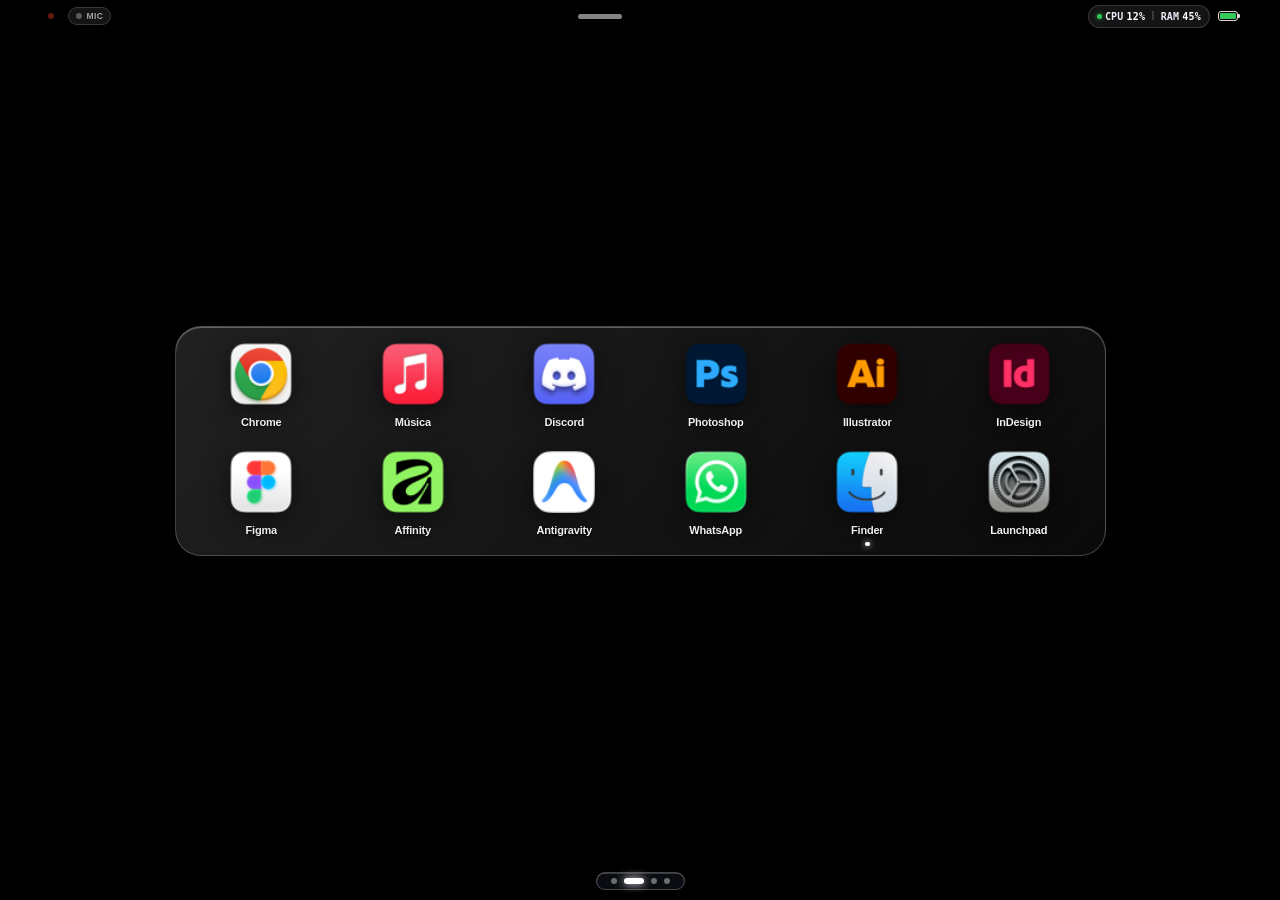
==== ipados-preview/index.html @ d6d1c858 "fix(ui): restaurar layout do Mac Studio Beta e sincronizar recursos do preview" ====
<!DOCTYPE html>
<html lang="pt-BR">
<head>
  <meta charset="UTF-8">
  <meta name="viewport" content="width=device-width, initial-scale=1.0, maximum-scale=1.0, user-scalable=no, viewport-fit=cover">
  <title>MacTouchBar - Control Center & Deck</title>
  <script src="tailwind.cdn.js"></script>
  <link href="https://fonts.googleapis.com" rel="preconnect"/>
  <link crossorigin="" href="https://fonts.gstatic.com" rel="preconnect"/>
  <link href="https://fonts.googleapis.com/css2?family=Plus+Jakarta+Sans:wght@400;500;600;700&family=JetBrains+Mono:wght@400;500;600&display=swap" rel="stylesheet"/>
  <script>
    tailwind.config = {
      darkMode: 'class',
      theme: {
        extend: {
          fontFamily: {
            sans: ['"Plus Jakarta Sans"', 'sans-serif'],
            mono: ['"JetBrains Mono"', 'monospace'],
          },
          colors: {
            brand: {
              illustrator: '#FF8A00',
              accent: '#FF6B00',
              cyan: '#0090FF',
            }
          }
        }
      }
    }
  </script>
  <link rel="stylesheet" href="style.css">
</head>
<body>

  <!-- Main Viewport -->
  <div id="app-viewport">
    
    <!-- Dynamic Apple Backdrop Overlay for Control Center Blur / StandBy Music Gradient -->
    <div id="screen-backdrop-overlay" class="screen-backdrop-overlay" onclick="closeControlCenter()"></div>

    <!-- 1. Top Navigation & Status Bar -->
    <header class="top-nav-bar">
      <!-- Left: Camera Green LED & Wireless Mic Quick Pill -->
      <div class="nav-left flex items-center gap-2">
        <div id="btn-conn-settings" class="camera-led-pill" title="Status da Conexão com o Mac">
          <span id="camera-led-dot" class="camera-led-dot connected"></span>
        </div>
        <div id="btn-nav-mic" class="mic-nav-pill" onclick="toggleMicStream()" title="Microfone Sem Fio (Toque para Ligar/Desligar)">
          <span id="mic-nav-dot" class="mic-nav-dot"></span>
          <span id="mic-nav-label" class="mic-nav-label">MIC</span>
        </div>
      </div>

      <!-- Center: Top Pull-Down Handle for Control Center -->
      <div class="top-nav-center-group">
        <div class="top-cc-handle-pill" onclick="openControlCenter()" title="Puxar Central de Controle">
          <div class="cc-pull-notch"></div>
        </div>
      </div>

      <!-- Right: Pure Apple Battery Icon -->
      <div class="nav-right flex items-center gap-2">
        <div class="cockpit-telem-pill" id="cockpitTelemetryPill" title="Telemetria do Mac (CPU & RAM)">
          <span class="cockpit-telem-item"><span class="cockpit-telem-dot"></span>CPU <span id="cockpit-cpu-val" class="cockpit-val">12%</span></span>
          <span class="cockpit-telem-sep">|</span>
          <span class="cockpit-telem-item">RAM <span id="cockpit-ram-val" class="cockpit-val">45%</span></span>
        </div>
        <div class="battery-shell" title="Bateria do Mac">
          <div id="nav-battery-level" class="battery-level"></div>
        </div>
      </div>
    </header>

    <!-- 2. Horizontal 4-Screen Carousel Slider -->
    <main class="carousel-viewport" id="carousel-viewport">
      <div class="carousel-track" id="carousel-track">
        
        <!-- ====================================================================
             TELA 0 (Esquerda): StandBy Apple Music Player Oficial
             ==================================================================== -->
        <section class="carousel-screen" id="screen-music">
          <div class="music-standby-stage" id="music-standby-stage">
            
            <!-- Left: Floating Album Artwork -->
            <div class="music-cover-wrapper">
              <div class="music-art-floating" id="music-art-box">
                <img id="music-art-img" src="icons/music.png" alt="Capa do Álbum">
              </div>
            </div>

            <!-- Right: Controls Pane -->
            <div class="music-controls-wrapper">
              
              <!-- Top Accessory Row: Speaker Volume Glyph on Left, AirPlay on Right -->
              <div class="music-top-accessory-row">
                <button class="btn-accessory-icon" onclick="sendMacAction('system_command', {command: 'launch_music'})" title="Volume">
                  <svg viewBox="0 0 24 24" width="22" height="22" fill="currentColor"><path d="M3 9v6h4l5 5V4L7 9H3zm13.5 3c0-1.77-1.02-3.29-2.5-4.03v8.05c1.48-.73 2.5-2.25 2.5-4.02zM14 3.23v2.06c2.89.86 5 3.54 5 6.71s-2.11 5.85-5 6.71v2.06c4.01-.91 7-4.49 7-8.77s-2.99-7.86-7-8.77z"/></svg>
                </button>
                <button class="btn-accessory-icon" onclick="sendMacAction('toggle_favorite')" id="btn-music-fav" title="Favorito / Saída de Áudio">
                  <svg viewBox="0 0 24 24" width="22" height="22" fill="none" stroke="currentColor" stroke-width="2" stroke-linecap="round" stroke-linejoin="round"><circle cx="12" cy="12" r="10"/><path d="M12 8a4 4 0 0 1 4 4"/><path d="M12 6a6 6 0 0 1 6 6"/><circle cx="12" cy="12" r="1.5" fill="currentColor"/></svg>
                </button>
              </div>

              <!-- Meta: Track Title & Artist (Centered, Large & Bold) -->
              <div class="music-center-meta">
                <h1 id="music-title" class="music-meta-title">Nenhuma reprodução</h1>
                <h2 id="music-artist" class="music-meta-artist">Apple Music</h2>
              </div>

              <!-- Playback Controls Row: Anterior, Play/Pause, Proximo -->
              <div class="music-playback-glyphs">
                <button class="btn-glyph-action" onclick="sendMacAction('media_prev')" title="Anterior">
                  <svg viewBox="0 0 24 24" width="34" height="34" fill="currentColor"><path d="M11 16.5V7.5L4 12l7 4.5zm8 0V7.5L12 12l7 4.5z"/></svg>
                </button>
                <button id="btn-main-play" class="btn-glyph-action btn-glyph-play" onclick="sendMacAction('media_play_pause')" title="Play / Pause">
                  <span id="glyph-play">
                    <svg viewBox="0 0 24 24" width="42" height="42" fill="currentColor"><path d="M8 5v14l11-7z"/></svg>
                  </span>
                </button>
                <button class="btn-glyph-action" onclick="sendMacAction('media_next')" title="Próximo">
                  <svg viewBox="0 0 24 24" width="34" height="34" fill="currentColor"><path d="M5 7.5v9l7-4.5-7-4.5zm8 0v9l7-4.5-7-4.5z"/></svg>
                </button>
              </div>

              <!-- Scrubber Bar with Elapsed & Remaining Time -->
              <div class="music-scrubber-capsule-wrap">
                <div id="music-scrubber-track" class="scrubber-capsule-track">
                  <div id="music-scrubber-fill" class="scrubber-capsule-fill" style="width: 0%;"></div>
                </div>
                <div class="music-scrubber-times">
                  <span id="music-time-elapsed">0:00</span>
                  <span id="music-time-remaining">-0:00</span>
                </div>
              </div>

            </div>

          </div>
        </section>

        <!-- ====================================================================
             TELA 1 (Centro): Deck 2x6 (Vidro Único Translúcido & Ícones Flutuantes)
             ==================================================================== -->
        <section class="carousel-screen" id="screen-deck">
          <div class="deck-screen-container">
            <!-- 2x6 Shortcuts Grid with Real Mac Icons and Running Dots -->
            <div id="deck-grid" class="deck-grid-surface">
              <!-- Dynamically populated with user-configured shortcuts from Mac -->
            </div>
          </div>
        </section>

        <!-- ====================================================================
             TELA 2: Adobe Illustrator Studio (Módulo Add-on com Sub-Telas Verticais)
             ==================================================================== -->
        <section class="carousel-screen addon-screen" id="screen-illustrator">
          <div class="addon-vertical-scroll" id="ai-vertical-scroll">
            
            <!-- SUB-TELA 0 (Vertical 1): Cores, Alinhamento & Pathfinder -->
            <div class="addon-sub-page" id="ai-subpage-colors" data-subpage="0">
              <main class="ai-studio-main">
                
                <!-- BLOCO 1: Arquivo & Prancheta (2x3) -->
                <div class="ai-block-file glass-panel">
                  <!-- 1. Salvar -->
                  <button class="glass-btn flex-1 flex flex-col items-center justify-center p-1.5 rounded-2xl group" onclick="sendMacAction('illustrator_command', {command: 'save'})" title="Salvar Documento (⌘S)">
                    <div class="w-8 h-8 rounded-xl bg-white/10 border border-white/20 flex items-center justify-center mb-1 text-white group-hover:scale-105 group-hover:bg-white/20 transition-all shadow-sm">
                      <svg class="w-4.5 h-4.5" width="18" height="18" fill="none" stroke="currentColor" stroke-width="2.2" viewBox="0 0 24 24">
                        <path d="M8 7H5a2 2 0 00-2 2v9a2 2 0 002 2h14a2 2 0 002-2V9a2 2 0 00-2-2h-3m-1 4l-3 3m0 0l-3-3m3 3V4" stroke-linecap="round" stroke-linejoin="round"></path>
                      </svg>
                    </div>
                    <span class="text-[10px] font-bold text-white tracking-tight">Salvar</span>
                  </button>

                  <!-- 2. Novo -->
                  <button class="glass-btn flex-1 flex flex-col items-center justify-center p-1.5 rounded-2xl group" onclick="sendMacAction('illustrator_command', {command: 'new'})" title="Novo Documento (⌘N)">
                    <div class="w-8 h-8 rounded-xl bg-white/10 border border-white/20 flex items-center justify-center mb-1 text-white group-hover:scale-105 group-hover:bg-white/20 transition-all shadow-sm">
                      <svg class="w-4.5 h-4.5" width="18" height="18" fill="none" stroke="currentColor" stroke-width="2.2" viewBox="0 0 24 24">
                        <path d="M14 2H6a2 2 0 00-2 2v16a2 2 0 002 2h12a2 2 0 002-2V8l-6-6z" stroke-linecap="round" stroke-linejoin="round"></path>
                        <path d="M14 2v6h6M12 11v6m-3-3h6" stroke-linecap="round" stroke-linejoin="round"></path>
                      </svg>
                    </div>
                    <span class="text-[10px] font-bold text-white tracking-tight">Novo</span>
                  </button>

                  <!-- 3. Salvar Como -->
                  <button class="glass-btn flex-1 flex flex-col items-center justify-center p-1.5 rounded-2xl group" onclick="sendMacAction('illustrator_command', {command: 'saveas'})" title="Salvar Como... (⌘⇧S)">
                    <div class="w-8 h-8 rounded-xl bg-white/10 border border-white/20 flex items-center justify-center mb-1 text-white group-hover:scale-105 group-hover:bg-white/20 transition-all shadow-sm">
                      <svg class="w-4.5 h-4.5" width="18" height="18" fill="none" stroke="currentColor" stroke-width="2.2" viewBox="0 0 24 24">
                        <path d="M9 13h6m-3-3v6m5 5H7a2 2 0 01-2-2V5a2 2 0 012-2h5.586a1 1 0 01.707.293l5.414 5.414a1 1 0 01.293.707V19a2 2 0 01-2 2z" stroke-linecap="round" stroke-linejoin="round"></path>
                      </svg>
                    </div>
                    <span class="text-[10px] font-bold text-white tracking-tight">Salvar Como</span>
                  </button>

                  <!-- 4. Abrir -->
                  <button class="glass-btn flex-1 flex flex-col items-center justify-center p-1.5 rounded-2xl group" onclick="sendMacAction('illustrator_command', {command: 'open'})" title="Abrir Documento (⌘O)">
                    <div class="w-8 h-8 rounded-xl bg-white/10 border border-white/20 flex items-center justify-center mb-1 text-white group-hover:scale-105 group-hover:bg-white/20 transition-all shadow-sm">
                      <svg class="w-4.5 h-4.5" width="18" height="18" fill="none" stroke="currentColor" stroke-width="2.2" viewBox="0 0 24 24">
                        <path d="M3 7v10a2 2 0 002 2h14a2 2 0 002-2V9a2 2 0 00-2-2h-6l-2-2H5a2 2 0 00-2 2z" stroke-linecap="round" stroke-linejoin="round"></path>
                      </svg>
                    </div>
                    <span class="text-[10px] font-bold text-white tracking-tight">Abrir</span>
                  </button>

                  <!-- 5. Exp. Telas -->
                  <button class="glass-btn flex-1 flex flex-col items-center justify-center p-1.5 rounded-2xl group" onclick="sendMacAction('illustrator_command', {command: 'export_screens'})" title="Exportar para Telas (⌥⌘E)">
                    <div class="w-8 h-8 rounded-xl bg-white/10 border border-white/20 text-white flex items-center justify-center mb-1 shadow-sm group-hover:scale-105 group-hover:bg-white/20 transition-all">
                      <svg class="w-4.5 h-4.5" width="18" height="18" fill="none" stroke="currentColor" stroke-width="2.2" viewBox="0 0 24 24">
                        <path d="M4 16v1a3 3 0 003 3h10a3 3 0 003-3v-1m-4-8l-4-4m0 0L8 8m4-4v12" stroke-linecap="round" stroke-linejoin="round"></path>
                      </svg>
                    </div>
                    <span class="text-[10px] font-bold text-white tracking-tight text-center">Exp. Telas</span>
                  </button>

                  <!-- 6. Prancheta -->
                  <button class="glass-btn flex-1 flex flex-col items-center justify-center p-1.5 rounded-2xl group" onclick="sendMacAction('illustrator_command', {command: 'artboard'})" title="Ferramenta Prancheta (⇧O)">
                    <div class="w-8 h-8 rounded-xl bg-white/10 border border-white/20 text-white flex items-center justify-center mb-1 shadow-sm group-hover:scale-105 group-hover:bg-white/20 transition-all">
                      <svg class="w-4.5 h-4.5" width="18" height="18" fill="none" stroke="currentColor" stroke-width="2.2" viewBox="0 0 24 24">
                        <rect x="5" y="5" width="14" height="14" rx="2" stroke-dasharray="3 3"></rect>
                        <path d="M2 5h4M5 2v4M18 2v4M22 5h-4M2 19h4M5 22v-4M18 22v-4M22 19h-4" stroke-linecap="round"></path>
                      </svg>
                    </div>
                    <span class="text-[10px] font-bold text-white tracking-tight text-center">Prancheta</span>
                  </button>
                </div>

                <!-- BLOCO 2 & 3 (2/5): Central Stack com 2 blocos (Alinhamento 3x2 + Pathfinder 3x2) -->
                <div class="ai-block-center">
                  <!-- BLOCO 2: Alinhamento de Objetos (Linha 1: 3 normais | Linha 2: 4 normais) -->
                  <div class="ai-panel-align-v2 glass-panel">
                    <!-- Linha 1: 3 Alinhamentos Horizontais (Esq, Centro, Dir) -->
                    <div class="ai-para-row-main">
                      <!-- 1. Alinhar Esquerda -->
                      <button class="glass-btn group" onclick="sendMacAction('illustrator_command', {command: 'align left'})" title="Alinhar à Esquerda">
                        <svg class="text-white/85 group-hover:text-white transition-colors" viewBox="0 0 24 24" fill="none">
                          <rect x="2" y="3" width="1.5" height="18" rx="0.5" fill="currentColor"></rect>
                          <rect x="5" y="5.5" width="7" height="5" rx="0.75" fill="currentColor"></rect>
                          <rect x="5" y="13.5" width="14" height="5" rx="0.75" fill="currentColor"></rect>
                        </svg>
                        <span>Esq</span>
                      </button>

                      <!-- 2. Alinhar Centro H -->
                      <button class="glass-btn group" onclick="sendMacAction('illustrator_command', {command: 'align horizontal center'})" title="Alinhar ao Centro">
                        <svg class="text-white/85 group-hover:text-white transition-colors" viewBox="0 0 24 24" fill="none">
                          <rect x="11.25" y="3" width="1.5" height="18" rx="0.5" fill="currentColor"></rect>
                          <rect x="8.5" y="5.5" width="7" height="5" rx="0.75" fill="currentColor"></rect>
                          <rect x="5" y="13.5" width="14" height="5" rx="0.75" fill="currentColor"></rect>
                        </svg>
                        <span>Centro</span>
                      </button>

                      <!-- 3. Alinhar Direita -->
                      <button class="glass-btn group" onclick="sendMacAction('illustrator_command', {command: 'align right'})" title="Alinhar à Direita">
                        <svg class="text-white/85 group-hover:text-white transition-colors" viewBox="0 0 24 24" fill="none">
                          <rect x="20.5" y="3" width="1.5" height="18" rx="0.5" fill="currentColor"></rect>
                          <rect x="12" y="5.5" width="7" height="5" rx="0.75" fill="currentColor"></rect>
                          <rect x="5" y="13.5" width="14" height="5" rx="0.75" fill="currentColor"></rect>
                        </svg>
                        <span>Dir</span>
                      </button>
                    </div>

                    <!-- Linha 2: 4 Alinhamentos Verticais & Centro da Prancheta -->
                    <div class="ai-para-row-justified">
                      <!-- 1. Alinhar Topo -->
                      <button class="glass-btn group" onclick="sendMacAction('illustrator_command', {command: 'Vertical Align Top'})" title="Alinhar ao Topo">
                        <svg class="text-white/85 group-hover:text-white transition-colors" viewBox="0 0 24 24" fill="none">
                          <rect x="3" y="2" width="18" height="1.5" rx="0.5" fill="currentColor"></rect>
                          <rect x="5.5" y="5" width="5" height="14" rx="0.75" fill="currentColor"></rect>
                          <rect x="13.5" y="5" width="5" height="7" rx="0.75" fill="currentColor"></rect>
                        </svg>
                        <span>Topo</span>
                      </button>

                      <!-- 2. Centralizar Vertical -->
                      <button class="glass-btn group" onclick="sendMacAction('illustrator_command', {command: 'Vertical Align Center'})" title="Alinhar ao Meio Vertical">
                        <svg class="text-white/85 group-hover:text-white transition-colors" viewBox="0 0 24 24" fill="none">
                          <rect x="3" y="11.25" width="18" height="1.5" rx="0.5" fill="currentColor"></rect>
                          <rect x="5.5" y="5" width="5" height="14" rx="0.75" fill="currentColor"></rect>
                          <rect x="13.5" y="8.5" width="5" height="7" rx="0.75" fill="currentColor"></rect>
                        </svg>
                        <span>Meio</span>
                      </button>

                      <!-- 3. Alinhar Base -->
                      <button class="glass-btn group" onclick="sendMacAction('illustrator_command', {command: 'Vertical Align Bottom'})" title="Alinhar à Base">
                        <svg class="text-white/85 group-hover:text-white transition-colors" viewBox="0 0 24 24" fill="none">
                          <rect x="3" y="20.5" width="18" height="1.5" rx="0.5" fill="currentColor"></rect>
                          <rect x="5.5" y="5" width="5" height="14" rx="0.75" fill="currentColor"></rect>
                          <rect x="13.5" y="12" width="5" height="7" rx="0.75" fill="currentColor"></rect>
                        </svg>
                        <span>Base</span>
                      </button>

                      <!-- 4. Alinhar ao Centro da Prancheta -->
                      <button class="glass-btn group" onclick="sendMacAction('illustrator_command', {command: 'align_center_artboard'})" title="Alinhar ao Centro da Prancheta">
                        <svg class="text-white/85 group-hover:text-white transition-colors" viewBox="0 0 24 24" fill="none" stroke="currentColor" stroke-width="1.8">
                          <rect x="3" y="3" width="18" height="18" rx="2" stroke-width="1.5" stroke-dasharray="2.5 2.5" opacity="0.65"/>
                          <rect x="8" y="8" width="8" height="8" rx="1" fill="currentColor" stroke="none"/>
                          <line x1="12" y1="4" x2="12" y2="7" stroke-linecap="round" stroke-width="1.8"/>
                          <line x1="12" y1="17" x2="12" y2="20" stroke-linecap="round" stroke-width="1.8"/>
                          <line x1="4" y1="12" x2="7" y2="12" stroke-linecap="round" stroke-width="1.8"/>
                          <line x1="17" y1="12" x2="20" y2="12" stroke-linecap="round" stroke-width="1.8"/>
                        </svg>
                        <span>C-Pranch</span>
                      </button>
                    </div>
                  </div>

                  <!-- BLOCO 3: Pathfinder & Operações Booleanas (Linha 1: 3 normais | Linha 2: 4 normais) -->
                  <div class="ai-panel-pathfinder-v2 glass-panel">
                    <!-- Linha 1: 3 Operações Booleanas Principais (Unir, Subtrair, Intersec) -->
                    <div class="ai-para-row-main">
                      <!-- 1. Unir (Unite) -->
                      <button class="glass-btn group" onclick="sendMacAction('illustrator_command', {command: 'Live Pathfinder Unite'})" title="Pathfinder: Unir">
                        <svg class="text-white/85 group-hover:text-white transition-colors" viewBox="0 0 24 24" fill="none" stroke="currentColor" stroke-width="2">
                          <path d="M4 14V6a2 2 0 012-2h8v4h4a2 2 0 012 2v8a2 2 0 01-2 2h-8v-4H6a2 2 0 01-2-2z" fill="currentColor" fill-opacity="0.3"></path>
                        </svg>
                        <span>Unir</span>
                      </button>

                      <!-- 2. Menos Frente (Minus Front) -->
                      <button class="glass-btn group" onclick="sendMacAction('illustrator_command', {command: 'Live Pathfinder Minus Front'})" title="Pathfinder: Menos Frente">
                        <svg class="text-white/85 group-hover:text-white transition-colors" viewBox="0 0 24 24" fill="none" stroke="currentColor" stroke-width="2">
                          <rect x="4" y="4" width="10" height="10" rx="1.5" fill="currentColor" fill-opacity="0.4"></rect>
                          <rect x="10" y="10" width="10" height="10" rx="1.5" stroke-dasharray="2 2"></rect>
                        </svg>
                        <span>Subtrair</span>
                      </button>

                      <!-- 3. Intersecção (Intersect) -->
                      <button class="glass-btn group" onclick="sendMacAction('illustrator_command', {command: 'Live Pathfinder Intersect'})" title="Pathfinder: Intersecção">
                        <svg class="text-white/85 group-hover:text-white transition-colors" viewBox="0 0 24 24" fill="none" stroke="currentColor" stroke-width="2">
                          <rect x="4" y="4" width="10" height="10" rx="1.5"></rect>
                          <rect x="10" y="10" width="10" height="10" rx="1.5"></rect>
                          <rect x="10" y="10" width="4" height="4" fill="currentColor"></rect>
                        </svg>
                        <span>Intersec</span>
                      </button>
                    </div>

                    <!-- Linha 2: 4 Operações (Excluir, Dividir, Agrupar, Desagrupar) -->
                    <div class="ai-para-row-justified">
                      <!-- 1. Excluir (Exclude) -->
                      <button class="glass-btn group" onclick="sendMacAction('illustrator_command', {command: 'Live Pathfinder Exclude'})" title="Pathfinder: Excluir">
                        <svg class="text-white/85 group-hover:text-white transition-colors" viewBox="0 0 24 24" fill="none" stroke="currentColor" stroke-width="2">
                          <rect x="4" y="4" width="10" height="10" rx="1.5" fill="currentColor" fill-opacity="0.3"></rect>
                          <rect x="10" y="10" width="10" height="10" rx="1.5" fill="currentColor" fill-opacity="0.3"></rect>
                        </svg>
                        <span>Excluir</span>
                      </button>

                      <!-- 2. Dividir (Divide) -->
                      <button class="glass-btn group" onclick="sendMacAction('illustrator_command', {command: 'Live Pathfinder Divide'})" title="Pathfinder: Dividir">
                        <svg class="text-white/85 group-hover:text-white transition-colors" viewBox="0 0 24 24" fill="none" stroke="currentColor" stroke-width="2">
                          <circle cx="9" cy="12" r="5"></circle>
                          <circle cx="15" cy="12" r="5"></circle>
                        </svg>
                        <span>Dividir</span>
                      </button>

                      <!-- 3. Agrupar (⌘G) -->
                      <button class="glass-btn group" onclick="sendMacAction('illustrator_command', {command: 'group'})" title="Agrupar (⌘G)">
                        <svg class="text-white/85 group-hover:text-white transition-colors" viewBox="0 0 24 24" fill="none" stroke="currentColor" stroke-width="1.8">
                          <rect x="2" y="2" width="20" height="20" rx="3" stroke-width="1.5" stroke-dasharray="2 2" opacity="0.6"></rect>
                          <rect x="5.5" y="5.5" width="6" height="6" rx="1.2" fill="currentColor" stroke="none"></rect>
                          <rect x="12.5" y="12.5" width="6" height="6" rx="1.2" fill="currentColor" stroke="none"></rect>
                        </svg>
                        <span>Agrupar</span>
                      </button>

                      <!-- 4. Desagrupar (⌘⇧G) -->
                      <button class="glass-btn group" onclick="sendMacAction('illustrator_command', {command: 'ungroup'})" title="Desagrupar (⌘⇧G)">
                        <svg class="text-white/85 group-hover:text-white transition-colors" viewBox="0 0 24 24" fill="none" stroke="currentColor" stroke-width="2">
                          <rect x="3" y="3" width="7" height="7" rx="1.5"></rect>
                          <rect x="14" y="14" width="7" height="7" rx="1.5"></rect>
                          <line x1="10" y1="14" x2="14" y2="10" stroke-linecap="round"></line>
                        </svg>
                        <span>Desagrup</span>
                      </button>
                    </div>
                  </div>
                </div>

                <!-- BLOCO 4 (2/5): Seletor Cromático (Círculo / Pirâmide / Quadrado) + Controles -->
                <div class="ai-block-color glass-panel">
                  <!-- TOPO: Segmented Control de Modo (Círculo, Pirâmide, Quadrado) -->
                  <div class="flex items-center justify-between gap-1 px-1 shrink-0">
                    <span class="text-[9px] font-bold uppercase tracking-wider text-white/70">Seletor de Cor</span>
                    <div class="ai-picker-mode-tabs">
                      <button id="ai-mode-circle" class="ai-mode-tab active" onclick="setColorPickerMode('circle')" title="Círculo Cromático">
                        <svg viewBox="0 0 24 24" class="w-3 h-3" width="12" height="12" fill="none" stroke="currentColor" stroke-width="2.2"><circle cx="12" cy="12" r="9"/></svg>
                        <span>Círculo</span>
                      </button>
                      <button id="ai-mode-triangle" class="ai-mode-tab" onclick="setColorPickerMode('triangle')" title="Pirâmide / Triângulo Cromático">
                        <svg viewBox="0 0 24 24" class="w-3 h-3" width="12" height="12" fill="none" stroke="currentColor" stroke-width="2.2"><polygon points="12,3 22,21 2,21"/></svg>
                        <span>Pirâmide</span>
                      </button>
                      <button id="ai-mode-square" class="ai-mode-tab" onclick="setColorPickerMode('square')" title="Quadrado de Cor">
                        <svg viewBox="0 0 24 24" class="w-3 h-3" width="12" height="12" fill="none" stroke="currentColor" stroke-width="2.2"><rect x="4" y="4" width="16" height="16" rx="2"/></svg>
                        <span>Quadrado</span>
                      </button>
                    </div>
                  </div>

                  <!-- PALCO DO SELETOR: Alterna entre Círculo, Pirâmide e Quadrado -->
                  <div class="flex-1 w-full flex items-center justify-center min-h-0 py-1 relative">
                    
                    <!-- 1. MODO CÍRCULO -->
                    <div id="ai-picker-circle" class="ai-picker-viewport active">
                      <div class="relative aspect-square w-full h-full max-h-[270px] max-w-[270px] rounded-full p-2 flex items-center justify-center shadow-2xl shadow-black/40 ring-2 ring-white/30 bg-white/5 backdrop-blur-md">
                        <!-- Canvas Color Wheel / Disco Cônico Interativo -->
                        <div id="ai-wheel-container" class="w-full h-full rounded-full color-disc p-4 flex items-center justify-center relative cursor-crosshair shadow-inner">
                          <!-- Camada de Saturação / Luminosidade Radial -->
                          <div class="w-full h-full rounded-full bg-gradient-to-b from-white/90 via-transparent to-black/85 flex items-center justify-center p-3 pointer-events-none">
                            <!-- Centro do Seletor Ativo -->
                            <div class="w-13 h-13 rounded-full bg-white/15 border-2 border-white/80 shadow-2xl flex flex-col items-center justify-center cursor-pointer pointer-events-auto backdrop-blur-md" onclick="copyAiColor()" title="Clique para Copiar HEX">
                              <div id="ai-color-center-dot" class="w-8 h-8 rounded-full bg-[#FF8A00] shadow-[0_0_14px_rgba(255,138,0,0.8)] border-2 border-white"></div>
                            </div>
                          </div>
                          <!-- Marcador / Retículo de Seleção -->
                          <div id="ai-wheel-cursor" class="absolute top-6 right-10 w-5 h-5 rounded-full border-2 border-white shadow-[0_0_8px_rgba(0,0,0,0.9)] pointer-events-none flex items-center justify-center">
                            <span id="ai-cursor-inner-dot" class="w-2 h-2 rounded-full bg-slate-900"></span>
                          </div>
                        </div>
                      </div>
                    </div>

                    <!-- 2. MODO PIRÂMIDE / TRIÂNGULO -->
                    <div id="ai-picker-triangle" class="ai-picker-viewport">
                      <div class="relative aspect-square w-full h-full max-h-[270px] max-w-[270px] rounded-full p-2 flex items-center justify-center shadow-2xl shadow-black/40 ring-2 ring-white/30 bg-white/5 backdrop-blur-md">
                        <!-- Anel de Matiz (Hue Ring) Externo -->
                        <div id="ai-triangle-ring" class="w-full h-full rounded-full color-disc p-3 flex items-center justify-center relative cursor-crosshair shadow-inner">
                          <div class="w-full h-full rounded-full bg-slate-950/95 flex items-center justify-center relative overflow-hidden">
                            <!-- Triângulo / Pirâmide Canvas Interativo -->
                            <canvas id="ai-triangle-canvas" width="220" height="200" class="w-[85%] h-[85%] cursor-crosshair relative z-10"></canvas>
                            <div id="ai-triangle-cursor" class="absolute w-4 h-4 rounded-full border-2 border-white shadow-[0_0_6px_rgba(0,0,0,0.9)] pointer-events-none z-20" style="top: 30%; left: 50%; transform: translate(-50%, -50%);">
                              <span class="w-1.5 h-1.5 rounded-full bg-slate-900 absolute top-1/2 left-1/2 -translate-x-1/2 -translate-y-1/2"></span>
                            </div>
                          </div>
                          <!-- Cursor do Anel de Matiz -->
                          <div id="ai-ring-cursor" class="absolute w-4 h-4 rounded-full border-2 border-white bg-white/40 shadow-[0_0_6px_rgba(0,0,0,0.9)] pointer-events-none z-20"></div>
                        </div>
                      </div>
                    </div>

                    <!-- 3. MODO QUADRADO -->
                    <div id="ai-picker-square" class="ai-picker-viewport">
                      <div class="relative w-full h-full max-h-[270px] max-w-[270px] aspect-square rounded-2xl p-2 flex items-center justify-center shadow-2xl shadow-black/40 ring-2 ring-white/30 bg-white/5 backdrop-blur-md">
                        <div id="ai-square-container" class="w-full h-full rounded-xl relative cursor-crosshair overflow-hidden shadow-inner border border-white/20">
                          <div id="ai-square-hue-bg" class="w-full h-full absolute inset-0 bg-[#FF0000]"></div>
                          <div class="w-full h-full absolute inset-0 bg-gradient-to-r from-white via-transparent to-transparent"></div>
                          <div class="w-full h-full absolute inset-0 bg-gradient-to-t from-black via-transparent to-transparent"></div>
                          <div id="ai-square-cursor" class="absolute w-4 h-4 rounded-full border-2 border-white shadow-[0_0_8px_rgba(0,0,0,0.9)] pointer-events-none z-10 -translate-x-1/2 -translate-y-1/2" style="top: 20%; left: 80%;">
                            <span class="w-1.5 h-1.5 rounded-full bg-slate-900 absolute top-1/2 left-1/2 -translate-x-1/2 -translate-y-1/2"></span>
                          </div>
                        </div>
                      </div>
                    </div>

                  </div>

                  <!-- ABAIXO: Fill/Stroke + Cores Recentes do Arquivo Aberto + Pipeta -->
                  <div class="w-full flex items-center justify-between gap-2 p-1.5 rounded-2xl bg-white/10 backdrop-blur-md border border-white/20 shadow-xs shrink-0">
                    <!-- Illustrator Fill & Stroke Toggle (X) -->
                    <div class="relative w-9 h-9 shrink-0 cursor-pointer" onclick="sendMacAction('send_hotkey', {key: 'x'})" title="Alternar Preenchimento / Traçado (X)">
                      <div id="ai-stroke-box" class="absolute bottom-0 right-0 w-6 h-6 rounded-lg border-2 border-white/70 bg-black/40 shadow-xs"></div>
                      <div id="ai-fill-box" class="absolute top-0 left-0 w-6 h-6 rounded-lg bg-[#FF8A00] border-2 border-white shadow-md"></div>
                    </div>

                    <!-- Cores Recentes do Arquivo Aberto do Illustrator (4 cores) -->
                    <div id="ai-recent-colors-row" class="flex-1 flex items-center justify-around gap-2 px-1 min-h-[32px]" title="Cores recentes do arquivo aberto no Illustrator">
                      <button class="ai-recent-color-btn" style="background-color: #000000 !important;" onclick="applyAiHex('#000000')" title="#000000"></button>
                      <button class="ai-recent-color-btn" style="background-color: #FFFFFF !important;" onclick="applyAiHex('#FFFFFF')" title="#FFFFFF"></button>
                      <button class="ai-recent-color-btn" style="background-color: #FF30C7 !important;" onclick="applyAiHex('#FF30C7')" title="#FF30C7"></button>
                      <button class="ai-recent-color-btn" style="background-color: #FF9500 !important;" onclick="applyAiHex('#FF9500')" title="#FF9500"></button>
                    </div>

                    <!-- Recarregar Cores do Arquivo -->
                    <button class="glass-btn p-1.5 rounded-xl flex items-center justify-center text-white/80 hover:text-white shrink-0" onclick="extractIllustratorSwatches()" title="Recarregar Cores do Illustrator">
                      <svg class="w-3.5 h-3.5" width="14" height="14" fill="none" stroke="currentColor" stroke-width="2.2" viewBox="0 0 24 24">
                        <path d="M4 4v5h.582m15.356 2A8.001 8.001 0 004.582 9m0 0H9m11 11v-5h-.581m0 0a8.003 8.003 0 01-15.357-2m15.357 2H15" stroke-linecap="round" stroke-linejoin="round"></path>
                      </svg>
                    </button>

                    <!-- Eyedropper / Pipeta (I) -->
                    <button class="glass-btn px-2.5 py-1.5 rounded-xl flex items-center gap-1 text-white/90 hover:text-white text-[10.5px] font-semibold shrink-0" onclick="sendMacAction('send_hotkey', {key: 'i'})" title="Conta-gotas (I)">
                      <svg class="w-3.5 h-3.5 text-white" width="14" height="14" fill="none" stroke="currentColor" stroke-width="2.2" viewBox="0 0 24 24">
                        <path d="M14 4l6 6-9 9H5v-6l9-9zM19 9l-4-4"></path>
                      </svg>
                      <span>Pipeta</span>
                    </button>
                  </div>
                </div>
              
              </main>
            </div>

            <!-- SUB-TELA 1 (Vertical 2): Adobe Illustrator Studio - Tipografia & Texto -->
            <div class="addon-sub-page" id="ai-subpage-text" data-subpage="1">
              <main class="ai-text-studio-main">
                
                <!-- BLOCO 1: Tipografia Unificada (2x3: Tamanho, Entrelinha, Estilo) -->
                <div class="ai-block-left-typography glass-panel">
                  <!-- 1. Diminuir Tamanho da Fonte (A-) -->
                  <button class="glass-btn flex-1 flex flex-col items-center justify-center p-1.5 rounded-2xl group" onclick="sendMacAction('illustrator_command', {command: 'font_size_down'})" title="Diminuir Fonte (⌘⇧<)">
                    <div class="w-8 h-8 rounded-xl bg-white/10 border border-white/20 flex items-center justify-center mb-1 text-white group-hover:scale-105 group-hover:bg-white/20 transition-all shadow-sm">
                      <span class="text-sm font-black tracking-tight">A−</span>
                    </div>
                    <span class="text-[10px] font-bold text-white tracking-tight">Fonte −</span>
                  </button>

                  <!-- 2. Aumentar Tamanho da Fonte (A+) -->
                  <button class="glass-btn flex-1 flex flex-col items-center justify-center p-1.5 rounded-2xl group" onclick="sendMacAction('illustrator_command', {command: 'font_size_up'})" title="Aumentar Fonte (⌘⇧>)">
                    <div class="w-8 h-8 rounded-xl bg-white/10 border border-white/20 flex items-center justify-center mb-1 text-white group-hover:scale-105 group-hover:bg-white/20 transition-all shadow-sm">
                      <span class="text-sm font-black tracking-tight">A+</span>
                    </div>
                    <span class="text-[10px] font-bold text-white tracking-tight">Fonte +</span>
                  </button>

                  <!-- 3. Diminuir Entrelinha -->
                  <button class="glass-btn flex-1 flex flex-col items-center justify-center p-1.5 rounded-2xl group" onclick="sendMacAction('illustrator_command', {command: 'leading_down'})" title="Diminuir Entrelinha (⌥↑)">
                    <div class="w-8 h-8 rounded-xl bg-white/10 border border-white/20 flex items-center justify-center mb-1 text-white group-hover:scale-105 group-hover:bg-white/20 transition-all shadow-sm">
                      <svg viewBox="0 0 24 24" class="w-4.5 h-4.5 text-white" width="18" height="18" fill="none" stroke="currentColor" stroke-width="2.2" stroke-linecap="round">
                        <line x1="4" y1="5" x2="20" y2="5"/>
                        <line x1="4" y1="19" x2="20" y2="19"/>
                        <path d="M12 8v8m-3-3l3 3 3-3"/>
                      </svg>
                    </div>
                    <span class="text-[10px] font-bold text-white tracking-tight">Entrel. −</span>
                  </button>

                  <!-- 4. Aumentar Entrelinha -->
                  <button class="glass-btn flex-1 flex flex-col items-center justify-center p-1.5 rounded-2xl group" onclick="sendMacAction('illustrator_command', {command: 'leading_up'})" title="Aumentar Entrelinha (⌥↓)">
                    <div class="w-8 h-8 rounded-xl bg-white/10 border border-white/20 flex items-center justify-center mb-1 text-white group-hover:scale-105 group-hover:bg-white/20 transition-all shadow-sm">
                      <svg viewBox="0 0 24 24" class="w-4.5 h-4.5 text-white" width="18" height="18" fill="none" stroke="currentColor" stroke-width="2.2" stroke-linecap="round">
                        <line x1="4" y1="5" x2="20" y2="5"/>
                        <line x1="4" y1="19" x2="20" y2="19"/>
                        <path d="M12 16V8m-3 3l3-3 3 3"/>
                      </svg>
                    </div>
                    <span class="text-[10px] font-bold text-white tracking-tight">Entrel. +</span>
                  </button>

                  <!-- 5. Todas Maiúsculas (TT) -->
                  <button class="glass-btn flex-1 flex flex-col items-center justify-center p-1.5 rounded-2xl group" onclick="sendMacAction('illustrator_command', {command: 'all_caps'})" title="Todas Maiúsculas (⌘⇧K)">
                    <div class="w-8 h-8 rounded-xl bg-white/10 border border-white/20 flex items-center justify-center mb-1 text-white group-hover:scale-105 group-hover:bg-white/20 transition-all shadow-sm">
                      <span class="text-xs font-black tracking-tight">TT</span>
                    </div>
                    <span class="text-[10px] font-bold text-white tracking-tight">Maiúsc.</span>
                  </button>

                  <!-- 6. Versaletes / Caixa Baixa (Tt) -->
                  <button class="glass-btn flex-1 flex flex-col items-center justify-center p-1.5 rounded-2xl group" onclick="sendMacAction('illustrator_command', {command: 'small_caps'})" title="Versaletes (⌘⇧H)">
                    <div class="w-8 h-8 rounded-xl bg-white/10 border border-white/20 flex items-center justify-center mb-1 text-white group-hover:scale-105 group-hover:bg-white/20 transition-all shadow-sm">
                      <span class="text-xs font-black tracking-tight">Tt</span>
                    </div>
                    <span class="text-[10px] font-bold text-white tracking-tight">Versalete</span>
                  </button>
                </div>

                <!-- BLOCO 2 & 3 (Central): Stack com 2 blocos unificados 3x2 -->
                <div class="ai-block-center">
                  
                  <!-- BLOCO 2: Alinhamento de Parágrafo & Justificados -->
                  <div class="ai-panel-paragraph-v2 glass-panel">
                    <!-- Linha 1: 3 Alinhamentos Principais -->
                    <div class="ai-para-row-main">
                      <!-- 1. Alinhar Esquerda -->
                      <button class="glass-btn group" onclick="sendMacAction('illustrator_command', {command: 'align_left'})" title="Alinhar à Esquerda (⌘⇧L)">
                        <svg class="text-white/85 group-hover:text-white transition-colors" viewBox="0 0 24 24" fill="none" stroke="currentColor" stroke-width="2.2" stroke-linecap="round">
                          <line x1="3" y1="5" x2="21" y2="5"/>
                          <line x1="3" y1="10" x2="13" y2="10"/>
                          <line x1="3" y1="15" x2="19" y2="15"/>
                          <line x1="3" y1="20" x2="10" y2="20"/>
                        </svg>
                        <span>Esq</span>
                      </button>

                      <!-- 2. Centralizar -->
                      <button class="glass-btn group" onclick="sendMacAction('illustrator_command', {command: 'align_center'})" title="Centralizar (⌘⇧C)">
                        <svg class="text-white/85 group-hover:text-white transition-colors" viewBox="0 0 24 24" fill="none" stroke="currentColor" stroke-width="2.2" stroke-linecap="round">
                          <line x1="3" y1="5" x2="21" y2="5"/>
                          <line x1="6.5" y1="10" x2="17.5" y2="10"/>
                          <line x1="4" y1="15" x2="20" y2="15"/>
                          <line x1="8" y1="20" x2="16" y2="20"/>
                        </svg>
                        <span>Centro</span>
                      </button>

                      <!-- 3. Alinhar Direita -->
                      <button class="glass-btn group" onclick="sendMacAction('illustrator_command', {command: 'align_right'})" title="Alinhar à Direita (⌘⇧R)">
                        <svg class="text-white/85 group-hover:text-white transition-colors" viewBox="0 0 24 24" fill="none" stroke="currentColor" stroke-width="2.2" stroke-linecap="round">
                          <line x1="3" y1="5" x2="21" y2="5"/>
                          <line x1="11" y1="10" x2="21" y2="10"/>
                          <line x1="5" y1="15" x2="21" y2="15"/>
                          <line x1="14" y1="20" x2="21" y2="20"/>
                        </svg>
                        <span>Dir</span>
                      </button>
                    </div>

                    <!-- Linha 2: 4 Opções de Texto Justificado -->
                    <div class="ai-para-row-justified">
                      <!-- 1. Justificar Esquerda -->
                      <button class="glass-btn group" onclick="sendMacAction('illustrator_command', {command: 'justify_left'})" title="Justificar à Esquerda (⌘⇧J)">
                        <svg class="text-white/85 group-hover:text-white transition-colors" viewBox="0 0 24 24" fill="none" stroke="currentColor" stroke-width="2.2" stroke-linecap="round">
                          <line x1="3" y1="5" x2="21" y2="5"/>
                          <line x1="3" y1="10" x2="21" y2="10"/>
                          <line x1="3" y1="15" x2="21" y2="15"/>
                          <line x1="3" y1="20" x2="11" y2="20"/>
                        </svg>
                        <span>J-Esq</span>
                      </button>

                      <!-- 2. Justificar Centro -->
                      <button class="glass-btn group" onclick="sendMacAction('illustrator_command', {command: 'justify_center'})" title="Justificar Centralizado">
                        <svg class="text-white/85 group-hover:text-white transition-colors" viewBox="0 0 24 24" fill="none" stroke="currentColor" stroke-width="2.2" stroke-linecap="round">
                          <line x1="3" y1="5" x2="21" y2="5"/>
                          <line x1="3" y1="10" x2="21" y2="10"/>
                          <line x1="3" y1="15" x2="21" y2="15"/>
                          <line x1="7.5" y1="20" x2="16.5" y2="20"/>
                        </svg>
                        <span>J-Centro</span>
                      </button>

                      <!-- 3. Justificar Direita -->
                      <button class="glass-btn group" onclick="sendMacAction('illustrator_command', {command: 'justify_right'})" title="Justificar à Direita">
                        <svg class="text-white/85 group-hover:text-white transition-colors" viewBox="0 0 24 24" fill="none" stroke="currentColor" stroke-width="2.2" stroke-linecap="round">
                          <line x1="3" y1="5" x2="21" y2="5"/>
                          <line x1="3" y1="10" x2="21" y2="10"/>
                          <line x1="3" y1="15" x2="21" y2="15"/>
                          <line x1="13" y1="20" x2="21" y2="20"/>
                        </svg>
                        <span>J-Dir</span>
                      </button>

                      <!-- 4. Justificar Total -->
                      <button class="glass-btn group" onclick="sendMacAction('illustrator_command', {command: 'justify_all'})" title="Justificar Todas as Linhas (⌘⇧F)">
                        <svg class="text-white/85 group-hover:text-white transition-colors" viewBox="0 0 24 24" fill="none" stroke="currentColor" stroke-width="2.2" stroke-linecap="round">
                          <line x1="3" y1="5" x2="21" y2="5"/>
                          <line x1="3" y1="10" x2="21" y2="10"/>
                          <line x1="3" y1="15" x2="21" y2="15"/>
                          <line x1="3" y1="20" x2="21" y2="20"/>
                        </svg>
                        <span>J-Total</span>
                      </button>
                    </div>
                  </div>

                  <!-- BLOCO 3: Alinhamento Vertical & Marcadores (3x2) -->
                  <div class="flex-1 glass-panel rounded-3xl p-3 grid grid-cols-3 grid-rows-2 gap-2.5">
                    <!-- 1. Alinhar Topo na Área -->
                    <button class="glass-btn rounded-2xl p-1.5 flex flex-col items-center justify-center gap-1 group" onclick="sendMacAction('illustrator_command', {command: 'area_align_top'})" title="Alinhar ao Topo da Caixa">
                      <svg class="w-5 h-5 text-white/85 group-hover:text-white transition-colors" width="20" height="20" fill="none" stroke="currentColor" stroke-width="2.2" stroke-linecap="round" viewBox="0 0 24 24">
                        <line x1="3" y1="3" x2="21" y2="3" stroke-width="2.6"/>
                        <rect x="5" y="7" width="14" height="4" rx="1.5" fill="currentColor" fill-opacity="0.35"/>
                        <rect x="5" y="13" width="9" height="4" rx="1.5" fill="currentColor" fill-opacity="0.35"/>
                      </svg>
                      <span class="text-[10px] font-semibold text-white/90">V-Topo</span>
                    </button>

                    <!-- 2. Alinhar Centro na Área -->
                    <button class="glass-btn rounded-2xl p-1.5 flex flex-col items-center justify-center gap-1 group" onclick="sendMacAction('illustrator_command', {command: 'area_align_center'})" title="Alinhar ao Centro Vertical">
                      <svg class="w-5 h-5 text-white/85 group-hover:text-white transition-colors" width="20" height="20" fill="none" stroke="currentColor" stroke-width="2.2" stroke-linecap="round" viewBox="0 0 24 24">
                        <rect x="3" y="3" width="18" height="18" rx="2" stroke-dasharray="2 2" stroke-opacity="0.4"/>
                        <rect x="5" y="7.5" width="14" height="4" rx="1.5" fill="currentColor" fill-opacity="0.35"/>
                        <rect x="5" y="13" width="9" height="4" rx="1.5" fill="currentColor" fill-opacity="0.35"/>
                      </svg>
                      <span class="text-[10px] font-semibold text-white/90">V-Centro</span>
                    </button>

                    <!-- 3. Alinhar Base na Área -->
                    <button class="glass-btn rounded-2xl p-1.5 flex flex-col items-center justify-center gap-1 group" onclick="sendMacAction('illustrator_command', {command: 'area_align_bottom'})" title="Alinhar à Base da Caixa">
                      <svg class="w-5 h-5 text-white/85 group-hover:text-white transition-colors" width="20" height="20" fill="none" stroke="currentColor" stroke-width="2.2" stroke-linecap="round" viewBox="0 0 24 24">
                        <rect x="5" y="7" width="14" height="4" rx="1.5" fill="currentColor" fill-opacity="0.35"/>
                        <rect x="5" y="13" width="9" height="4" rx="1.5" fill="currentColor" fill-opacity="0.35"/>
                        <line x1="3" y1="21" x2="21" y2="21" stroke-width="2.6"/>
                      </svg>
                      <span class="text-[10px] font-semibold text-white/90">V-Base</span>
                    </button>

                    <!-- 4. Marcadores de Pontos -->
                    <button class="glass-btn rounded-2xl p-1.5 flex flex-col items-center justify-center gap-1 group" onclick="sendMacAction('illustrator_command', {command: 'bullets_bullet'})" title="Marcadores com Pontos">
                      <svg class="w-5 h-5 text-white/85 group-hover:text-white transition-colors" width="20" height="20" viewBox="0 0 24 24" fill="currentColor">
                        <circle cx="5" cy="7" r="2.5"/>
                        <line x1="10" y1="7" x2="21" y2="7" stroke="currentColor" stroke-width="2.2" stroke-linecap="round"/>
                        <circle cx="5" cy="17" r="2.5"/>
                        <line x1="10" y1="17" x2="21" y2="17" stroke="currentColor" stroke-width="2.2" stroke-linecap="round"/>
                      </svg>
                      <span class="text-[10px] font-semibold text-white/90">Pontos</span>
                    </button>

                    <!-- 5. Marcadores Numerados -->
                    <button class="glass-btn rounded-2xl p-1.5 flex flex-col items-center justify-center gap-1 group" onclick="sendMacAction('illustrator_command', {command: 'bullets_number'})" title="Lista Numerada (1, 2)">
                      <div class="flex items-center justify-center h-5">
                        <span class="font-mono font-black text-xs text-white/85 group-hover:text-white">1. 2.</span>
                      </div>
                      <span class="text-[10px] font-semibold text-white/90">Números</span>
                    </button>

                    <!-- 6. Sem Lista -->
                    <button class="glass-btn rounded-2xl p-1.5 flex flex-col items-center justify-center gap-1 group" onclick="sendMacAction('illustrator_command', {command: 'bullets_none'})" title="Remover Marcadores">
                      <svg class="w-5 h-5 text-white/85 group-hover:text-white transition-colors" width="20" height="20" fill="none" stroke="currentColor" stroke-width="2.2" stroke-linecap="round" viewBox="0 0 24 24">
                        <line x1="18" y1="6" x2="6" y2="18"/>
                        <line x1="6" y1="6" x2="18" y2="18"/>
                      </svg>
                      <span class="text-[10px] font-semibold text-white/90">Nenhum</span>
                    </button>
                  </div>
                </div>

                <!-- BLOCO 4 (Direita): Cores Recentes do Arquivo & Criar Contornos -->
                <div class="ai-block-palette glass-panel">
                  <!-- Top Row: Preenchimento / Traçado + Extrair Cores -->
                  <div class="ai-palette-top-bar">
                    <div class="ai-fill-stroke-capsule">
                      <button id="ai-text-target-fill" class="ai-fs-tab active" onclick="setTextTarget('fill')">Preenchimento</button>
                      <button id="ai-text-target-stroke" class="ai-fs-tab" onclick="setTextTarget('stroke')">Traçado</button>
                    </div>
                    <button class="ai-sync-swatches-btn glass-btn group" onclick="extractIllustratorSwatches()" title="Recarregar Cores do Illustrator">
                      <svg viewBox="0 0 24 24" class="w-3.5 h-3.5 text-white/90 group-hover:rotate-180 transition-transform duration-300" width="14" height="14" fill="none" stroke="currentColor" stroke-width="2.2">
                        <path d="M4 4v5h.582m15.356 2A8.001 8.001 0 004.582 9m0 0H9m11 11v-5h-.581m0 0a8.003 8.003 0 01-15.357-2m15.357 2H15" stroke-linecap="round" stroke-linejoin="round"/>
                      </svg>
                      <span>Extrair</span>
                    </button>
                  </div>

                  <!-- Header com Tag de Cor Ativa -->
                  <div class="flex items-center justify-between px-1">
                    <span class="text-[9px] font-bold uppercase tracking-wider text-white/70">Recentes (10)</span>
                    <div class="ai-selected-color-tag">
                      <div id="ai-text-color-preview" class="w-3.5 h-3.5 rounded-full border border-white/40 shadow-sm" style="background-color: #FF9500;"></div>
                      <span id="ai-text-hex-label" class="font-mono text-[11px] font-bold text-white">#FF9500</span>
                    </div>
                  </div>

                  <!-- Grid de 10 Cores Recentes do Illustrator -->
                  <div class="ai-swatch-grid-wrapper">
                    <div id="ai-swatch-grid-20" class="ai-swatch-grid-10">
                      <!-- Renderizado dinamicamente pelo JavaScript -->
                    </div>
                  </div>

                  <!-- Botão: Criar Contornos (⇧⌘O) -->
                  <button class="btn-create-outlines glass-btn group" onclick="sendMacAction('illustrator_command', {command: 'create_outlines'})" title="Criar Contornos de Texto em Vetores (⇧⌘O)">
                    <div class="w-9 h-9 rounded-xl bg-white/15 border border-white/25 flex items-center justify-center text-white group-hover:scale-105 group-hover:bg-white/25 transition-all shadow-sm shrink-0">
                      <svg class="w-4.5 h-4.5" width="18" height="18" fill="none" stroke="currentColor" stroke-width="2.2" viewBox="0 0 24 24">
                        <path d="M4 7V4h16v3M9 20h6M12 4v16" stroke-linecap="round" stroke-linejoin="round"/>
                        <circle cx="4" cy="4" r="1.5" fill="currentColor"/>
                        <circle cx="20" cy="4" r="1.5" fill="currentColor"/>
                        <circle cx="12" cy="20" r="1.5" fill="currentColor"/>
                      </svg>
                    </div>
                    <div class="flex flex-col text-left">
                      <span class="text-xs font-bold text-white tracking-tight leading-tight">Criar Contornos</span>
                      <span class="text-[9.5px] font-medium text-white/60">Converter em Vetor (⇧⌘O)</span>
                    </div>
                  </button>
                </div>

              </main>
            </div>

            <!-- SUB-TELA 2 (Vertical 3): Adobe Illustrator Studio - Vetor, Bézier & Pathfinder Bento -->
            <div class="addon-sub-page" id="ai-subpage-vector" data-subpage="2">
              <main class="ai-vector-studio-main">

                <!-- COLUNA 1: Pathfinder & Operações Booleanas (2x4) -->
                <div class="studio-col-panel">
                  <div class="studio-panel-header">
                    <div class="studio-panel-title">
                      <svg viewBox="0 0 16 16" width="12" height="12" fill="currentColor" class="text-amber-400">
                        <rect x="1" y="1" width="8" height="8" rx="1.5" fill-opacity="0.8"/>
                        <rect x="7" y="7" width="8" height="8" rx="1.5" fill-opacity="0.6"/>
                      </svg>
                      <span>Pathfinder</span>
                    </div>
                    <span class="studio-panel-badge">8 Ações</span>
                  </div>
                  <div class="studio-grid-2x4">
                    <!-- 1. Unir (Unite) -->
                    <button type="button" class="studio-action-btn" onclick="sendMacAction('illustrator_command', {command: 'unite'})" title="Pathfinder: Unir">
                      <svg class="studio-action-icon text-amber-400" viewBox="0 0 24 24" fill="currentColor">
                        <path d="M4 4h10v2H6v8H4V4zm6 6h10v10H10V10z"/>
                      </svg>
                      <span class="studio-action-label">Unir</span>
                      <span class="studio-action-key">Unite</span>
                    </button>
                    <!-- 2. Menos Frente (Minus Front) -->
                    <button type="button" class="studio-action-btn" onclick="sendMacAction('illustrator_command', {command: 'minus_front'})" title="Pathfinder: Menos Frente">
                      <svg class="studio-action-icon text-white/90" viewBox="0 0 24 24" fill="none" stroke="currentColor" stroke-width="2">
                        <rect x="3" y="3" width="11" height="11" rx="1.5" fill="currentColor" fill-opacity="0.3"/>
                        <rect x="10" y="10" width="11" height="11" rx="1.5" stroke-dasharray="2 2"/>
                      </svg>
                      <span class="studio-action-label">Menos Fr.</span>
                      <span class="studio-action-key">Subtrair</span>
                    </button>
                    <!-- 3. Intersecção (Intersect) -->
                    <button type="button" class="studio-action-btn" onclick="sendMacAction('illustrator_command', {command: 'intersect'})" title="Pathfinder: Intersecção">
                      <svg class="studio-action-icon text-white/90" viewBox="0 0 24 24" fill="none" stroke="currentColor" stroke-width="2">
                        <circle cx="9" cy="12" r="6" stroke-dasharray="2 2"/>
                        <circle cx="15" cy="12" r="6" stroke-dasharray="2 2"/>
                        <path d="M12 7.8a6 6 0 0 1 0 8.4 6 6 0 0 1 0-8.4z" fill="currentColor"/>
                      </svg>
                      <span class="studio-action-label">Intersec.</span>
                      <span class="studio-action-key">Comum</span>
                    </button>
                    <!-- 4. Excluir (Exclude) -->
                    <button type="button" class="studio-action-btn" onclick="sendMacAction('illustrator_command', {command: 'exclude'})" title="Pathfinder: Excluir Sobreposição">
                      <svg class="studio-action-icon text-white/90" viewBox="0 0 24 24" fill="none" stroke="currentColor" stroke-width="2">
                        <rect x="3" y="3" width="11" height="11" rx="1.5" fill="currentColor" fill-opacity="0.5"/>
                        <rect x="10" y="10" width="11" height="11" rx="1.5" fill="currentColor" fill-opacity="0.5"/>
                      </svg>
                      <span class="studio-action-label">Excluir</span>
                      <span class="studio-action-key">Exclude</span>
                    </button>
                    <!-- 5. Dividir (Divide) -->
                    <button type="button" class="studio-action-btn" onclick="sendMacAction('illustrator_command', {command: 'divide'})" title="Pathfinder: Dividir Faces">
                      <svg class="studio-action-icon text-white/90" viewBox="0 0 24 24" fill="none" stroke="currentColor" stroke-width="2">
                        <line x1="4" y1="20" x2="20" y2="4"/>
                        <circle cx="8" cy="8" r="4"/>
                        <circle cx="16" cy="16" r="4"/>
                      </svg>
                      <span class="studio-action-label">Dividir</span>
                      <span class="studio-action-key">Divide</span>
                    </button>
                    <!-- 6. Cortar (Trim) -->
                    <button type="button" class="studio-action-btn" onclick="sendMacAction('illustrator_command', {command: 'trim'})" title="Pathfinder: Cortar Sobreposição">
                      <svg class="studio-action-icon text-white/90" viewBox="0 0 24 24" fill="none" stroke="currentColor" stroke-width="2">
                        <rect x="3" y="3" width="12" height="12" rx="1.5"/>
                        <path d="M11 11h10v10H11z" fill="currentColor" fill-opacity="0.3"/>
                      </svg>
                      <span class="studio-action-label">Cortar</span>
                      <span class="studio-action-key">Trim</span>
                    </button>
                    <!-- 7. Agrupar (⌘G) -->
                    <button type="button" class="studio-action-btn" onclick="sendMacAction('illustrator_command', {command: 'group'})" title="Agrupar Objetos Selecionados (⌘G)">
                      <svg class="studio-action-icon text-emerald-400" viewBox="0 0 24 24" fill="none" stroke="currentColor" stroke-width="2">
                        <rect x="3" y="3" width="18" height="18" rx="2" stroke-dasharray="2 2"/>
                        <rect x="6" y="6" width="5" height="5" rx="1" fill="currentColor"/>
                        <rect x="13" y="13" width="5" height="5" rx="1" fill="currentColor"/>
                      </svg>
                      <span class="studio-action-label">Agrupar</span>
                      <span class="studio-action-key">⌘G</span>
                    </button>
                    <!-- 8. Desagrupar (⇧⌘G) -->
                    <button type="button" class="studio-action-btn" onclick="sendMacAction('illustrator_command', {command: 'ungroup'})" title="Desagrupar (⇧⌘G)">
                      <svg class="studio-action-icon text-indigo-300" viewBox="0 0 24 24" fill="none" stroke="currentColor" stroke-width="2">
                        <rect x="3" y="3" width="7" height="7" rx="1.5"/>
                        <rect x="14" y="14" width="7" height="7" rx="1.5"/>
                        <path d="M10 14l4-4" stroke-linecap="round"/>
                      </svg>
                      <span class="studio-action-label">Desagrup</span>
                      <span class="studio-action-key">⇧⌘G</span>
                    </button>
                  </div>
                </div>

                <!-- COLUNA 2: Ferramentas de Vetor & Curvas Bézier (2x4) -->
                <div class="studio-col-panel">
                  <div class="studio-panel-header">
                    <div class="studio-panel-title">
                      <svg viewBox="0 0 16 16" width="12" height="12" fill="none" stroke="currentColor" stroke-width="2" class="text-amber-400">
                        <path d="M2 14c3-6 9-6 12-12" stroke-linecap="round"/>
                        <circle cx="8" cy="8" r="1.5" fill="currentColor"/>
                      </svg>
                      <span>Curvas Bézier</span>
                    </div>
                    <span class="studio-panel-badge">Vetor</span>
                  </div>
                  <div class="studio-grid-2x4">
                    <!-- 1. Caneta Bézier (P) -->
                    <button type="button" class="studio-action-btn" onclick="sendMacAction('illustrator_command', {command: 'pen'})" title="Ferramenta Caneta (P)">
                      <svg class="studio-action-icon text-amber-400" viewBox="0 0 24 24" fill="currentColor">
                        <path d="M12.854.146a.5.5 0 0 0-.707 0L10.5 1.793 14.207 5.5l1.647-1.646a.5.5 0 0 0 0-.708l-3-3zm.646 6.061L9.793 2.5 3.293 9H3.5a.5.5 0 0 1 .5.5v.5h.5a.5.5 0 0 1 .5.5v.5h.5a.5.5 0 0 1 .5.5v.5h.5a.5.5 0 0 1 .5.5v.207l6.5-6.5zm-7.468 7.468A.5.5 0 0 1 6 13.5V13h-.5a.5.5 0 0 1-.5-.5V12h-.5a.5.5 0 0 1-.5-.5V11h-.5a.5.5 0 0 1-.5-.5V10h-.5a.499.499 0 0 1-.175-.032l-.179.178a.5.5 0 0 0-.11.168l-2 5a.5.5 0 0 0 .65.65l5-2a.5.5 0 0 0 .168-.11l.178-.178z"/>
                      </svg>
                      <span class="studio-action-label">Caneta</span>
                      <span class="studio-action-key">P</span>
                    </button>
                    <!-- 2. Seleção Direta (A) -->
                    <button type="button" class="studio-action-btn" onclick="sendMacAction('illustrator_command', {command: 'direct_select'})" title="Seleção Direta de Nós (A)">
                      <svg class="studio-action-icon text-white/90" viewBox="0 0 24 24" fill="none" stroke="currentColor" stroke-width="2.2">
                        <path d="M4 3l14 7-6 2-2 6z"/>
                        <circle cx="4" cy="3" r="1.5" fill="currentColor"/>
                      </svg>
                      <span class="studio-action-label">Direta</span>
                      <span class="studio-action-key">A</span>
                    </button>
                    <!-- 3. Adicionar Ponto (+) -->
                    <button type="button" class="studio-action-btn" onclick="sendMacAction('illustrator_command', {command: 'add_anchor'})" title="Adicionar Ponto de Âncora (+)">
                      <svg class="studio-action-icon text-white/90" viewBox="0 0 24 24" fill="none" stroke="currentColor" stroke-width="2">
                        <path d="M12 4v16m-8-8h16" stroke-linecap="round"/>
                        <circle cx="12" cy="12" r="3" fill="currentColor" fill-opacity="0.3"/>
                      </svg>
                      <span class="studio-action-label">Ponto +</span>
                      <span class="studio-action-key">Âncora</span>
                    </button>
                    <!-- 4. Suavizar Ponto Bézier -->
                    <button type="button" class="studio-action-btn" onclick="sendMacAction('illustrator_command', {command: 'convert_smooth'})" title="Converter Ponto para Suave">
                      <svg class="studio-action-icon text-white/90" viewBox="0 0 24 24" fill="none" stroke="currentColor" stroke-width="2">
                        <path d="M4 16 C 8 8, 16 8, 20 16" stroke-linecap="round"/>
                        <line x1="8" y1="10" x2="16" y2="10" stroke-dasharray="2 2"/>
                        <circle cx="12" cy="10" r="2.5" fill="currentColor"/>
                      </svg>
                      <span class="studio-action-label">Suavizar</span>
                      <span class="studio-action-key">Curva</span>
                    </button>
                    <!-- 5. Converter para Canto -->
                    <button type="button" class="studio-action-btn" onclick="sendMacAction('illustrator_command', {command: 'convert_corner'})" title="Converter Ponto para Canto Reto">
                      <svg class="studio-action-icon text-white/90" viewBox="0 0 24 24" fill="none" stroke="currentColor" stroke-width="2">
                        <polyline points="4,18 12,6 20,18"/>
                        <circle cx="12" cy="6" r="2.5" fill="currentColor"/>
                      </svg>
                      <span class="studio-action-label">Canto</span>
                      <span class="studio-action-key">Vértice</span>
                    </button>
                    <!-- 6. Tesoura (C) -->
                    <button type="button" class="studio-action-btn" onclick="sendMacAction('illustrator_command', {command: 'scissors'})" title="Ferramenta Tesoura: Cortar Caminho (C)">
                      <svg class="studio-action-icon text-white/90" viewBox="0 0 24 24" fill="none" stroke="currentColor" stroke-width="2">
                        <circle cx="6" cy="6" r="3"/>
                        <circle cx="6" cy="18" r="3"/>
                        <line x1="8.5" y1="8.5" x2="20" y2="20"/>
                        <line x1="8.5" y1="15.5" x2="20" y2="4"/>
                      </svg>
                      <span class="studio-action-label">Tesoura</span>
                      <span class="studio-action-key">C</span>
                    </button>
                    <!-- 7. Juntar Caminhos (⌘J) -->
                    <button type="button" class="studio-action-btn" onclick="sendMacAction('illustrator_command', {command: 'join_paths'})" title="Juntar Pontos de Âncora (⌘J)">
                      <svg class="studio-action-icon text-emerald-400" viewBox="0 0 24 24" fill="none" stroke="currentColor" stroke-width="2">
                        <path d="M7 11h10M7 13h10" stroke-linecap="round"/>
                        <circle cx="5" cy="12" r="2.5" fill="currentColor"/>
                        <circle cx="19" cy="12" r="2.5" fill="currentColor"/>
                      </svg>
                      <span class="studio-action-label">Juntar</span>
                      <span class="studio-action-key">⌘J</span>
                    </button>
                    <!-- 8. Traçado em Contorno -->
                    <button type="button" class="studio-action-btn" onclick="sendMacAction('illustrator_command', {command: 'outline_stroke'})" title="Converter Traçado em Preenchimento (Outline Stroke)">
                      <svg class="studio-action-icon text-cyan-400" viewBox="0 0 24 24" fill="none" stroke="currentColor" stroke-width="2">
                        <rect x="4" y="4" width="16" height="16" rx="2" stroke-width="3"/>
                        <rect x="8" y="8" width="8" height="8" rx="1" fill="currentColor"/>
                      </svg>
                      <span class="studio-action-label">Contorno</span>
                      <span class="studio-action-key">Vetorizar</span>
                    </button>
                  </div>
                </div>

                <!-- COLUNA 3: Alinhamento Magnético & Distribuição Espacial (3x3) -->
                <div class="studio-col-panel">
                  <div class="studio-panel-header">
                    <div class="studio-panel-title">
                      <svg viewBox="0 0 16 16" width="12" height="12" fill="currentColor" class="text-amber-400">
                        <rect x="1" y="2" width="2" height="12" rx="0.5"/>
                        <rect x="5" y="4" width="8" height="3" rx="0.5"/>
                        <rect x="5" y="9" width="6" height="3" rx="0.5"/>
                      </svg>
                      <span>Alinhamento</span>
                    </div>
                    <span class="studio-panel-badge">Precisão</span>
                  </div>
                  <div class="studio-grid-3x3">
                    <!-- 1. Alinhar Esquerda -->
                    <button type="button" class="studio-action-btn" onclick="sendMacAction('illustrator_command', {command: 'align_left'})" title="Alinhar à Esquerda">
                      <svg class="studio-action-icon text-white/90" viewBox="0 0 24 24" fill="none">
                        <rect x="2" y="3" width="2" height="18" rx="0.5" fill="currentColor"/>
                        <rect x="6" y="5" width="8" height="5" rx="0.75" fill="currentColor"/>
                        <rect x="6" y="14" width="14" height="5" rx="0.75" fill="currentColor"/>
                      </svg>
                      <span class="studio-action-label">Esq</span>
                    </button>
                    <!-- 2. Alinhar Centro H -->
                    <button type="button" class="studio-action-btn" onclick="sendMacAction('illustrator_command', {command: 'align_center_h'})" title="Alinhar ao Centro Horizontal">
                      <svg class="studio-action-icon text-white/90" viewBox="0 0 24 24" fill="none">
                        <rect x="11" y="3" width="2" height="18" rx="0.5" fill="currentColor"/>
                        <rect x="8" y="5" width="8" height="5" rx="0.75" fill="currentColor"/>
                        <rect x="5" y="14" width="14" height="5" rx="0.75" fill="currentColor"/>
                      </svg>
                      <span class="studio-action-label">Centro H</span>
                    </button>
                    <!-- 3. Alinhar Direita -->
                    <button type="button" class="studio-action-btn" onclick="sendMacAction('illustrator_command', {command: 'align_right'})" title="Alinhar à Direita">
                      <svg class="studio-action-icon text-white/90" viewBox="0 0 24 24" fill="none">
                        <rect x="20" y="3" width="2" height="18" rx="0.5" fill="currentColor"/>
                        <rect x="10" y="5" width="8" height="5" rx="0.75" fill="currentColor"/>
                        <rect x="4" y="14" width="14" height="5" rx="0.75" fill="currentColor"/>
                      </svg>
                      <span class="studio-action-label">Dir</span>
                    </button>
                    <!-- 4. Alinhar Topo -->
                    <button type="button" class="studio-action-btn" onclick="sendMacAction('illustrator_command', {command: 'align_top'})" title="Alinhar ao Topo">
                      <svg class="studio-action-icon text-white/90" viewBox="0 0 24 24" fill="none">
                        <rect x="3" y="2" width="18" height="2" rx="0.5" fill="currentColor"/>
                        <rect x="5" y="6" width="5" height="8" rx="0.75" fill="currentColor"/>
                        <rect x="14" y="6" width="5" height="14" rx="0.75" fill="currentColor"/>
                      </svg>
                      <span class="studio-action-label">Topo</span>
                    </button>
                    <!-- 5. Alinhar Meio V -->
                    <button type="button" class="studio-action-btn" onclick="sendMacAction('illustrator_command', {command: 'align_center_v'})" title="Alinhar ao Meio Vertical">
                      <svg class="studio-action-icon text-white/90" viewBox="0 0 24 24" fill="none">
                        <rect x="3" y="11" width="18" height="2" rx="0.5" fill="currentColor"/>
                        <rect x="5" y="8" width="5" height="8" rx="0.75" fill="currentColor"/>
                        <rect x="14" y="5" width="5" height="14" rx="0.75" fill="currentColor"/>
                      </svg>
                      <span class="studio-action-label">Meio V</span>
                    </button>
                    <!-- 6. Alinhar Base -->
                    <button type="button" class="studio-action-btn" onclick="sendMacAction('illustrator_command', {command: 'align_bottom'})" title="Alinhar à Base">
                      <svg class="studio-action-icon text-white/90" viewBox="0 0 24 24" fill="none">
                        <rect x="3" y="20" width="18" height="2" rx="0.5" fill="currentColor"/>
                        <rect x="5" y="10" width="5" height="8" rx="0.75" fill="currentColor"/>
                        <rect x="14" y="4" width="5" height="14" rx="0.75" fill="currentColor"/>
                      </svg>
                      <span class="studio-action-label">Base</span>
                    </button>
                    <!-- 7. Distribuir H -->
                    <button type="button" class="studio-action-btn" onclick="sendMacAction('illustrator_command', {command: 'distribute_h'})" title="Distribuir Espaçamento Horizontal">
                      <svg class="studio-action-icon text-white/90" viewBox="0 0 24 24" fill="none">
                        <rect x="2" y="5" width="3" height="14" rx="0.5" fill="currentColor"/>
                        <rect x="10.5" y="7" width="3" height="10" rx="0.5" fill="currentColor"/>
                        <rect x="19" y="5" width="3" height="14" rx="0.5" fill="currentColor"/>
                      </svg>
                      <span class="studio-action-label">Dist. H</span>
                    </button>
                    <!-- 8. Distribuir V -->
                    <button type="button" class="studio-action-btn" onclick="sendMacAction('illustrator_command', {command: 'distribute_v'})" title="Distribuir Espaçamento Vertical">
                      <svg class="studio-action-icon text-white/90" viewBox="0 0 24 24" fill="none">
                        <rect x="5" y="2" width="14" height="3" rx="0.5" fill="currentColor"/>
                        <rect x="7" y="10.5" width="10" height="3" rx="0.5" fill="currentColor"/>
                        <rect x="5" y="19" width="14" height="3" rx="0.5" fill="currentColor"/>
                      </svg>
                      <span class="studio-action-label">Dist. V</span>
                    </button>
                    <!-- 9. Centro da Prancheta -->
                    <button type="button" class="studio-action-btn bg-amber-500/20 border-amber-400/40" onclick="sendMacAction('illustrator_command', {command: 'align_artboard_center'})" title="Centralizar Perfeitamente na Prancheta">
                      <svg class="studio-action-icon text-amber-400" viewBox="0 0 24 24" fill="none" stroke="currentColor" stroke-width="2">
                        <rect x="3" y="3" width="18" height="18" rx="3" stroke-dasharray="2 2"/>
                        <circle cx="12" cy="12" r="3" fill="currentColor"/>
                      </svg>
                      <span class="studio-action-label text-amber-300">Prancheta</span>
                    </button>
                  </div>
                </div>

                <!-- COLUNA 4: Controles Analógicos & Jog Wheel 360° -->
                <div class="studio-col-panel">
                  <div class="studio-panel-header">
                    <div class="studio-panel-title">
                      <svg viewBox="0 0 16 16" width="12" height="12" fill="currentColor" class="text-amber-400">
                        <circle cx="8" cy="8" r="6" fill="none" stroke="currentColor" stroke-width="2"/>
                        <circle cx="8" cy="4" r="1.5"/>
                      </svg>
                      <span>Táteis & Rotação</span>
                    </div>
                    <span class="studio-panel-badge">Haptic</span>
                  </div>
                  <div class="studio-tactile-wrap">
                    <!-- 1. Slider Espessura Traço -->
                    <div class="studio-tactile-card">
                      <div class="studio-tactile-header">
                        <span class="studio-tactile-title">Traço / Pincel</span>
                        <span class="studio-tactile-val" id="valBrushSize">32 px</span>
                      </div>
                      <div class="tactile-slider-wrap" id="sliderWrapBrush" data-param="brush_size" data-min="1" data-max="128" data-val="32" data-step="4" data-unit="px">
                        <div class="tactile-slider-track">
                          <div class="tactile-slider-fill" id="sliderFillBrush" style="width: 25%;"></div>
                        </div>
                        <div class="tactile-slider-thumb" id="sliderThumbBrush" style="left: 25%;"></div>
                      </div>
                      <div class="ai-slider-presets">
                        <button type="button" class="ai-preset-btn" onclick="setSliderValue('brush_size', 2)">2</button>
                        <button type="button" class="ai-preset-btn" onclick="setSliderValue('brush_size', 8)">8</button>
                        <button type="button" class="ai-preset-btn" onclick="setSliderValue('brush_size', 24)">24</button>
                        <button type="button" class="ai-preset-btn" onclick="setSliderValue('brush_size', 48)">48</button>
                      </div>
                    </div>

                    <!-- 2. Slider Opacidade -->
                    <div class="studio-tactile-card">
                      <div class="studio-tactile-header">
                        <span class="studio-tactile-title">Opacidade</span>
                        <span class="studio-tactile-val" id="valOpacity">100%</span>
                      </div>
                      <div class="tactile-slider-wrap" id="sliderWrapOpacity" data-param="opacity" data-min="0" data-max="100" data-val="100" data-step="5" data-unit="%">
                        <div class="tactile-slider-track">
                          <div class="tactile-slider-fill" id="sliderFillOpacity" style="width: 100%; background: linear-gradient(90deg, rgba(255,255,255,0.2), #FFFFFF);"></div>
                        </div>
                        <div class="tactile-slider-thumb" id="sliderThumbOpacity" style="left: 100%;"></div>
                      </div>
                      <div class="ai-slider-presets">
                        <button type="button" class="ai-preset-btn" onclick="setSliderValue('opacity', 25)">25%</button>
                        <button type="button" class="ai-preset-btn" onclick="setSliderValue('opacity', 50)">50%</button>
                        <button type="button" class="ai-preset-btn" onclick="setSliderValue('opacity', 75)">75%</button>
                        <button type="button" class="ai-preset-btn" onclick="setSliderValue('opacity', 100)">100%</button>
                      </div>
                    </div>

                    <!-- 3. Compact Rotary Jog Wheel -->
                    <div class="studio-jog-compact">
                      <button type="button" class="wheel-step-btn" onclick="stepJogWheel(-15)" title="Girar -15°">↺ -15°</button>
                      <div class="flex flex-col items-center cursor-pointer" onclick="resetJogWheel()" title="Resetar Rotação para 0°">
                        <span class="font-mono font-black text-xs text-amber-400" id="rotaryAngleVal">0°</span>
                        <span class="text-[7.5px] font-bold text-white/50 tracking-wider">ROT</span>
                      </div>
                      <button type="button" class="wheel-step-btn" onclick="stepJogWheel(15)" title="Girar +15°">↻ +15°</button>
                    </div>
                  </div>
                </div>

              </main>
            </div>

          </div>

          <!-- Indicador Vertical de Navegação das Sub-Telas do Illustrator -->
          <div class="addon-vertical-indicator" id="ai-vertical-indicator">
            <span class="addon-vdot active" onclick="scrollAddonSubPage('ai-vertical-scroll', 0)" title="Cores & Alinhamento"></span>
            <span class="addon-vdot" onclick="scrollAddonSubPage('ai-vertical-scroll', 1)" title="Tipografia & Texto"></span>
            <span class="addon-vdot" onclick="scrollAddonSubPage('ai-vertical-scroll', 2)" title="Vetor, Bézier & Bento"></span>
          </div>
        </section>

        <!-- ====================================================================
             TELA 3: Adobe Photoshop Pro Master Deck
             ==================================================================== -->
        <section class="carousel-screen addon-screen" id="screen-photoshop">
          <div class="addon-vertical-scroll" id="ps-vertical-scroll">
            <div class="addon-sub-page" id="ps-subpage-main" data-subpage="0">
              <main class="ps-studio-main">

                <!-- COLUNA 1: Retoque de Precisão & Frequências (2x3) -->
                <div class="studio-col-panel">
                  <div class="studio-panel-header">
                    <div class="studio-panel-title">
                      <svg viewBox="0 0 16 16" width="12" height="12" fill="currentColor" class="text-sky-400">
                        <path d="M12.854.146a.5.5 0 0 0-.707 0L10.5 1.793 14.207 5.5l1.647-1.646a.5.5 0 0 0 0-.708l-3-3zM2 13.5V16h2.5l7.5-7.5-2.5-2.5L2 13.5z"/>
                      </svg>
                      <span>Retoque & Pele</span>
                    </div>
                    <span class="studio-panel-badge">Frequências</span>
                  </div>
                  <div class="studio-grid-2x3">
                    <!-- 1. Separação de Frequências (1-Toque) -->
                    <button type="button" class="studio-action-btn bg-sky-500/20 border-sky-400/40" onclick="sendMacAction('photoshop_command', {command: 'frequency_separation'})" title="1-Toque: Separação de Frequências Alta (Textura) e Baixa (Tom)">
                      <svg class="studio-action-icon text-sky-400" viewBox="0 0 24 24" fill="none" stroke="currentColor" stroke-width="2">
                        <path d="M13 2L3 14h9l-1 8 10-12h-9l1-8z" fill="currentColor" fill-opacity="0.3"/>
                      </svg>
                      <span class="studio-action-label text-sky-300">Freq. Auto</span>
                      <span class="studio-action-key">Textura/Tom</span>
                    </button>
                    <!-- 2. Dodge & Burn -->
                    <button type="button" class="studio-action-btn" onclick="sendMacAction('photoshop_command', {command: 'dodge_burn'})" title="Camadas de Dodge & Burn Dinâmicas">
                      <svg class="studio-action-icon text-amber-300" viewBox="0 0 24 24" fill="currentColor">
                        <circle cx="12" cy="12" r="8" fill-opacity="0.3"/>
                        <path d="M12 4a8 8 0 0 0 0 16V4z"/>
                      </svg>
                      <span class="studio-action-label">Dodge/Burn</span>
                      <span class="studio-action-key">Realce/Sombra</span>
                    </button>
                    <!-- 3. Pincel de Recuperação (J) -->
                    <button type="button" class="studio-action-btn" onclick="sendMacAction('photoshop_command', {command: 'spot_healing'})" title="Pincel de Recuperação para Manchas (J)">
                      <svg class="studio-action-icon text-white/90" viewBox="0 0 24 24" fill="none" stroke="currentColor" stroke-width="2">
                        <rect x="4" y="9" width="16" height="6" rx="3" transform="rotate(-45 12 12)"/>
                        <circle cx="12" cy="12" r="1.5" fill="currentColor"/>
                      </svg>
                      <span class="studio-action-label">Cura</span>
                      <span class="studio-action-key">J</span>
                    </button>
                    <!-- 4. Carimbo de Clone (S) -->
                    <button type="button" class="studio-action-btn" onclick="sendMacAction('photoshop_command', {command: 'clone_stamp'})" title="Carimbo de Clone (S)">
                      <svg class="studio-action-icon text-white/90" viewBox="0 0 24 24" fill="none" stroke="currentColor" stroke-width="2">
                        <path d="M7 21h10M12 17v4M9 13h6l-1 4H10l-1-4zM10 3h4a2 2 0 0 1 2 2v5a2 2 0 0 1-2 2h-4a2 2 0 0 1-2-2V5a2 2 0 0 1 2-2z" fill="currentColor" fill-opacity="0.2"/>
                      </svg>
                      <span class="studio-action-label">Carimbo</span>
                      <span class="studio-action-key">S</span>
                    </button>
                    <!-- 5. Desfoque Gaussiano -->
                    <button type="button" class="studio-action-btn" onclick="sendMacAction('photoshop_command', {command: 'gaussian_blur'})" title="Filtro de Desfoque Gaussiano">
                      <svg class="studio-action-icon text-white/90" viewBox="0 0 24 24" fill="none" stroke="currentColor" stroke-width="2">
                        <circle cx="12" cy="12" r="8" stroke-dasharray="2 3"/>
                        <circle cx="12" cy="12" r="4" stroke-dasharray="1 2"/>
                        <circle cx="12" cy="12" r="1" fill="currentColor"/>
                      </svg>
                      <span class="studio-action-label">Desfoque</span>
                      <span class="studio-action-key">Gaussiano</span>
                    </button>
                    <!-- 6. Ferramenta Correção / Patch -->
                    <button type="button" class="studio-action-btn" onclick="sendMacAction('photoshop_command', {command: 'patch_tool'})" title="Ferramenta Correção / Patch Tool">
                      <svg class="studio-action-icon text-white/90" viewBox="0 0 24 24" fill="none" stroke="currentColor" stroke-width="2">
                        <path d="M4 12c0-4.4 3.6-8 8-8s8 3.6 8 8-3.6 8-8 8" stroke-dasharray="3 3"/>
                        <path d="M9 12l2 2 4-4" stroke-linecap="round"/>
                      </svg>
                      <span class="studio-action-label">Patch</span>
                      <span class="studio-action-key">Correção</span>
                    </button>
                  </div>
                </div>

                <!-- COLUNA 2: Blend Modes & Gerenciamento de Camadas -->
                <div class="studio-col-panel">
                  <div class="studio-panel-header">
                    <div class="studio-panel-title">
                      <svg viewBox="0 0 16 16" width="12" height="12" fill="currentColor" class="text-sky-400">
                        <path d="M8 1a7 7 0 1 0 0 14A7 7 0 0 0 8 1zm0 2a5 5 0 0 1 0 10V3z"/>
                      </svg>
                      <span>Camadas & Blend</span>
                    </div>
                    <span class="studio-panel-badge">Camadas</span>
                  </div>
                  <!-- Horizontal Blend Modes Selector -->
                  <div class="ps-blend-row">
                    <button type="button" class="ps-blend-pill active" onclick="sendMacAction('photoshop_command', {command: 'blend_normal'}); setPsBlendActive(this)" title="Normal (⌥⇧N)">Norm</button>
                    <button type="button" class="ps-blend-pill" onclick="sendMacAction('photoshop_command', {command: 'blend_multiply'}); setPsBlendActive(this)" title="Multiplicar (⌥⇧M)">Mult</button>
                    <button type="button" class="ps-blend-pill" onclick="sendMacAction('photoshop_command', {command: 'blend_screen'}); setPsBlendActive(this)" title="Divisão / Screen (⌥⇧S)">Screen</button>
                    <button type="button" class="ps-blend-pill" onclick="sendMacAction('photoshop_command', {command: 'blend_overlay'}); setPsBlendActive(this)" title="Sobrepor / Overlay (⌥⇧O)">Over</button>
                    <button type="button" class="ps-blend-pill" onclick="sendMacAction('photoshop_command', {command: 'blend_soft_light'}); setPsBlendActive(this)" title="Luz Suave (⌥⇧F)">Soft</button>
                  </div>
                  <div class="studio-grid-2x3">
                    <!-- 1. Nova Camada (⇧⌘N) -->
                    <button type="button" class="studio-action-btn" onclick="sendMacAction('photoshop_command', {command: 'new_layer'})" title="Nova Camada Vazia (⇧⌘N)">
                      <svg class="studio-action-icon text-white/90" viewBox="0 0 24 24" fill="none" stroke="currentColor" stroke-width="2">
                        <rect x="4" y="4" width="16" height="16" rx="2"/>
                        <path d="M12 8v8m-4-4h8" stroke-linecap="round"/>
                      </svg>
                      <span class="studio-action-label">Nova Cam.</span>
                      <span class="studio-action-key">⇧⌘N</span>
                    </button>
                    <!-- 2. Máscara de Camada -->
                    <button type="button" class="studio-action-btn" onclick="sendMacAction('photoshop_command', {command: 'layer_mask'})" title="Adicionar Máscara de Camada">
                      <svg class="studio-action-icon text-white/90" viewBox="0 0 24 24" fill="none" stroke="currentColor" stroke-width="2">
                        <rect x="3" y="5" width="18" height="14" rx="2"/>
                        <circle cx="12" cy="12" r="4" fill="currentColor"/>
                      </svg>
                      <span class="studio-action-label">Máscara</span>
                      <span class="studio-action-key">+Mask</span>
                    </button>
                    <!-- 3. Smart Object -->
                    <button type="button" class="studio-action-btn" onclick="sendMacAction('photoshop_command', {command: 'smart_object'})" title="Converter em Objeto Inteligente (Smart Object)">
                      <svg class="studio-action-icon text-sky-400" viewBox="0 0 24 24" fill="none" stroke="currentColor" stroke-width="2">
                        <rect x="3" y="3" width="18" height="18" rx="2"/>
                        <rect x="14" y="14" width="5" height="5" fill="currentColor"/>
                      </svg>
                      <span class="studio-action-label">Smart Obj</span>
                      <span class="studio-action-key">Vetorizar</span>
                    </button>
                    <!-- 4. Carimbar Visíveis (⇧⌥⌘E) -->
                    <button type="button" class="studio-action-btn" onclick="sendMacAction('photoshop_command', {command: 'stamp_visible'})" title="Mesclar e Criar Camada com Visíveis (⇧⌥⌘E)">
                      <svg class="studio-action-icon text-emerald-400" viewBox="0 0 24 24" fill="none" stroke="currentColor" stroke-width="2">
                        <rect x="2" y="6" width="20" height="12" rx="2"/>
                        <path d="M7 12l3 3 7-7" stroke-linecap="round"/>
                      </svg>
                      <span class="studio-action-label">Stamp Vis.</span>
                      <span class="studio-action-key">⇧⌥⌘E</span>
                    </button>
                    <!-- 5. Duplicar Camada (⌘J) -->
                    <button type="button" class="studio-action-btn" onclick="sendMacAction('photoshop_command', {command: 'duplicate_layer'})" title="Duplicar Camada (⌘J)">
                      <svg class="studio-action-icon text-white/90" viewBox="0 0 24 24" fill="none" stroke="currentColor" stroke-width="2">
                        <rect x="4" y="8" width="12" height="12" rx="2"/>
                        <path d="M8 4h10a2 2 0 0 1 2 2v10"/>
                      </svg>
                      <span class="studio-action-label">Duplicar</span>
                      <span class="studio-action-key">⌘J</span>
                    </button>
                    <!-- 6. Rasterizar Camada -->
                    <button type="button" class="studio-action-btn" onclick="sendMacAction('photoshop_command', {command: 'rasterize'})" title="Rasterizar Camada">
                      <svg class="studio-action-icon text-white/90" viewBox="0 0 24 24" fill="none" stroke="currentColor" stroke-width="2">
                        <rect x="3" y="3" width="7" height="7"/>
                        <rect x="14" y="3" width="7" height="7"/>
                        <rect x="3" y="14" width="7" height="7"/>
                        <rect x="14" y="14" width="7" height="7"/>
                      </svg>
                      <span class="studio-action-label">Raster</span>
                      <span class="studio-action-key">Pixels</span>
                    </button>
                  </div>
                </div>

                <!-- COLUNA 3: Máscaras Neurais & Seleção IA (2x4) -->
                <div class="studio-col-panel">
                  <div class="studio-panel-header">
                    <div class="studio-panel-title">
                      <svg viewBox="0 0 16 16" width="12" height="12" fill="currentColor" class="text-sky-400">
                        <path d="M5.5 0a.5.5 0 0 1 .5.5v4a.5.5 0 0 1-1 0V1.707L2.854 3.854a.5.5 0 1 1-.708-.708L4.293 1H2a.5.5 0 0 1 0-1h3.5zM16 5.5a.5.5 0 0 1-.5.5h-4a.5.5 0 0 1 0-1h2.293l-2.147-2.146a.5.5 0 0 1 .708-.708L14.5 4.293V2a.5.5 0 0 1 1 0v3.5z"/>
                      </svg>
                      <span>Seleções IA & Recorte</span>
                    </div>
                    <span class="studio-panel-badge">Sensei IA</span>
                  </div>
                  <div class="studio-grid-2x4">
                    <!-- 1. Selecionar Assunto IA -->
                    <button type="button" class="studio-action-btn bg-sky-500/20 border-sky-400/40" onclick="sendMacAction('photoshop_command', {command: 'select_subject'})" title="IA Sensei: Selecionar Assunto Principal Automaticamente">
                      <svg class="studio-action-icon text-sky-400" viewBox="0 0 24 24" fill="none" stroke="currentColor" stroke-width="2">
                        <circle cx="12" cy="7" r="4"/>
                        <path d="M5.5 21v-2a6.5 6.5 0 0 1 13 0v2" stroke-linecap="round"/>
                      </svg>
                      <span class="studio-action-label text-sky-300">Assunto IA</span>
                      <span class="studio-action-key">Auto</span>
                    </button>
                    <!-- 2. Remover Fundo IA -->
                    <button type="button" class="studio-action-btn bg-indigo-500/20 border-indigo-400/40" onclick="sendMacAction('photoshop_command', {command: 'remove_background'})" title="IA: Remover Fundo em 1 Toque">
                      <svg class="studio-action-icon text-indigo-200" viewBox="0 0 24 24" fill="none" stroke="currentColor" stroke-width="2">
                        <path d="M4 14.899A7 7 0 1 1 15.71 8h1.79a4.5 4.5 0 0 1 2.5 8.242M12 12v9m-4-4l4 4 4-4" stroke-linecap="round"/>
                      </svg>
                      <span class="studio-action-label text-indigo-200">Rem. Fundo</span>
                      <span class="studio-action-key">1-Clique</span>
                    </button>
                    <!-- 3. Selecionar Céu IA -->
                    <button type="button" class="studio-action-btn" onclick="sendMacAction('photoshop_command', {command: 'select_sky'})" title="IA: Selecionar Céu Automaticamente">
                      <svg class="studio-action-icon text-cyan-300" viewBox="0 0 24 24" fill="none" stroke="currentColor" stroke-width="2">
                        <path d="M3 15a4 4 0 0 0 4 4h11a3 3 0 0 0 3-3 3 3 0 0 0-3-3 5 5 0 0 0-9-2A4 4 0 0 0 3 15z"/>
                      </svg>
                      <span class="studio-action-label">Céu IA</span>
                      <span class="studio-action-key">Sky</span>
                    </button>
                    <!-- 4. Refinar Cabelo & Borda -->
                    <button type="button" class="studio-action-btn" onclick="sendMacAction('photoshop_command', {command: 'refine_hair'})" title="Refinar Cabelo & Arestas de Seleção">
                      <svg class="studio-action-icon text-amber-300" viewBox="0 0 24 24" fill="none" stroke="currentColor" stroke-width="2">
                        <circle cx="12" cy="12" r="7" stroke-dasharray="2 2"/>
                        <path d="M12 9v6m-3-3h6" stroke-linecap="round"/>
                      </svg>
                      <span class="studio-action-label">Cabelo</span>
                      <span class="studio-action-key">Refinar</span>
                    </button>
                    <!-- 5. Máscara Rápida (Q) -->
                    <button type="button" class="studio-action-btn" onclick="sendMacAction('photoshop_command', {command: 'quick_mask'})" title="Alternar Modo de Máscara Rápida (Q)">
                      <svg class="studio-action-icon text-white/90" viewBox="0 0 24 24" fill="currentColor">
                        <circle cx="12" cy="12" r="8" fill-opacity="0.2"/>
                        <circle cx="12" cy="12" r="4"/>
                      </svg>
                      <span class="studio-action-label">Mask Q</span>
                      <span class="studio-action-key">Q</span>
                    </button>
                    <!-- 6. Inverter Máscara (⌘I) -->
                    <button type="button" class="studio-action-btn" onclick="sendMacAction('photoshop_command', {command: 'invert_mask'})" title="Inverter Cores da Máscara (⌘I)">
                      <svg class="studio-action-icon text-white/90" viewBox="0 0 24 24" fill="none" stroke="currentColor" stroke-width="2">
                        <path d="M20 12A8 8 0 1 0 4 12a8 8 0 0 0 16 0z" fill="currentColor" fill-opacity="0.3"/>
                        <path d="M12 4v16a8 8 0 0 0 0-16z" fill="currentColor"/>
                      </svg>
                      <span class="studio-action-label">Inverter</span>
                      <span class="studio-action-key">⌘I</span>
                    </button>
                    <!-- 7. Desmarcar (⌘D) -->
                    <button type="button" class="studio-action-btn" onclick="sendMacAction('photoshop_command', {command: 'deselect'})" title="Desmarcar Seleção Ativa (⌘D)">
                      <svg class="studio-action-icon text-rose-400" viewBox="0 0 24 24" fill="none" stroke="currentColor" stroke-width="2">
                        <rect x="4" y="4" width="16" height="16" rx="2" stroke-dasharray="2 2"/>
                        <path d="M9 9l6 6m0-6l-6 6" stroke-linecap="round"/>
                      </svg>
                      <span class="studio-action-label">Desmarcar</span>
                      <span class="studio-action-key">⌘D</span>
                    </button>
                    <!-- 8. Inverter Seleção (⇧⌘I) -->
                    <button type="button" class="studio-action-btn" onclick="sendMacAction('photoshop_command', {command: 'inverse_selection'})" title="Inverter Seleção (⇧⌘I)">
                      <svg class="studio-action-icon text-white/90" viewBox="0 0 24 24" fill="none" stroke="currentColor" stroke-width="2">
                        <rect x="3" y="3" width="18" height="18" rx="2" stroke-dasharray="2 2"/>
                        <rect x="7" y="7" width="10" height="10" rx="1" fill="currentColor"/>
                      </svg>
                      <span class="studio-action-label">Inv. Seleção</span>
                      <span class="studio-action-key">⇧⌘I</span>
                    </button>
                  </div>
                </div>

                <!-- COLUNA 4: Ajustes Tonais de Precisão (2x4) -->
                <div class="studio-col-panel">
                  <div class="studio-panel-header">
                    <div class="studio-panel-title">
                      <svg viewBox="0 0 16 16" width="12" height="12" fill="currentColor" class="text-sky-400">
                        <path d="M6 1v3H1V1h5zM1 0a1 1 0 0 0-1 1v3a1 1 0 0 0 1 1h5a1 1 0 0 0 1-1V1a1 1 0 0 0-1-1H1zm14 12v3h-5v-3h5zm-5-1a1 1 0 0 0-1 1v3a1 1 0 0 0 1 1h5a1 1 0 0 0 1-1v-3a1 1 0 0 0-1-1h-5zM6 8v7H1V8h5zM1 7a1 1 0 0 0-1 1v7a1 1 0 0 0 1 1h5a1 1 0 0 0 1-1V8a1 1 0 0 0-1-1H1zm14-6v7h-5V1h5zm-5-1a1 1 0 0 0-1 1v7a1 1 0 0 0 1 1h5a1 1 0 0 0 1-1V1a1 1 0 0 0-1-1h-5z"/>
                      </svg>
                      <span>Ajustes Tonais</span>
                    </div>
                    <span class="studio-panel-badge">Cor / Luz</span>
                  </div>
                  <div class="studio-grid-2x4">
                    <!-- 1. Curvas (⌘M) -->
                    <button type="button" class="studio-action-btn bg-sky-500/20 border-sky-400/40" onclick="sendMacAction('photoshop_command', {command: 'curves'})" title="Ajuste de Curvas de Tom (⌘M)">
                      <svg class="studio-action-icon text-sky-400" viewBox="0 0 24 24" fill="none" stroke="currentColor" stroke-width="2">
                        <path d="M4 20 C 10 20, 14 4, 20 4" stroke-linecap="round"/>
                        <line x1="4" y1="20" x2="20" y2="4" stroke-dasharray="2 2" stroke-opacity="0.4"/>
                      </svg>
                      <span class="studio-action-label text-sky-300">Curvas</span>
                      <span class="studio-action-key">⌘M</span>
                    </button>
                    <!-- 2. Níveis (⌘L) -->
                    <button type="button" class="studio-action-btn" onclick="sendMacAction('photoshop_command', {command: 'levels'})" title="Ajuste de Níveis de Histograma (⌘L)">
                      <svg class="studio-action-icon text-white/90" viewBox="0 0 24 24" fill="none" stroke="currentColor" stroke-width="2">
                        <rect x="3" y="14" width="3" height="7" fill="currentColor"/>
                        <rect x="8" y="10" width="3" height="11" fill="currentColor"/>
                        <rect x="13" y="6" width="3" height="15" fill="currentColor"/>
                        <rect x="18" y="12" width="3" height="9" fill="currentColor"/>
                      </svg>
                      <span class="studio-action-label">Níveis</span>
                      <span class="studio-action-key">⌘L</span>
                    </button>
                    <!-- 3. Matiz / Saturação (⌘U) -->
                    <button type="button" class="studio-action-btn" onclick="sendMacAction('photoshop_command', {command: 'hue_saturation'})" title="Matiz / Saturação (⌘U)">
                      <svg class="studio-action-icon text-fuchsia-400" viewBox="0 0 24 24" fill="none">
                        <circle cx="12" cy="12" r="8" stroke="url(#hueGradPs)" stroke-width="3"/>
                        <defs>
                          <linearGradient id="hueGradPs" x1="0" y1="0" x2="1" y2="1">
                            <stop offset="0%" stop-color="#FF3B30"/>
                            <stop offset="50%" stop-color="#34C759"/>
                            <stop offset="100%" stop-color="#007AFF"/>
                          </linearGradient>
                        </defs>
                      </svg>
                      <span class="studio-action-label">Matiz/Sat</span>
                      <span class="studio-action-key">⌘U</span>
                    </button>
                    <!-- 4. Camera Raw (⇧⌘A) -->
                    <button type="button" class="studio-action-btn" onclick="sendMacAction('photoshop_command', {command: 'camera_raw'})" title="Filtro Adobe Camera Raw (⇧⌘A)">
                      <svg class="studio-action-icon text-amber-400" viewBox="0 0 24 24" fill="none" stroke="currentColor" stroke-width="2">
                        <circle cx="12" cy="13" r="4"/>
                        <path d="M5 7h2l2-3h6l2 3h2a2 2 0 0 1 2 2v9a2 2 0 0 1-2 2H5a2 2 0 0 1-2-2V9a2 2 0 0 1 2-2z"/>
                      </svg>
                      <span class="studio-action-label">Camera Raw</span>
                      <span class="studio-action-key">⇧⌘A</span>
                    </button>
                    <!-- 5. Balanço de Cores (⌘B) -->
                    <button type="button" class="studio-action-btn" onclick="sendMacAction('photoshop_command', {command: 'color_balance'})" title="Balanço de Cores (⌘B)">
                      <svg class="studio-action-icon text-white/90" viewBox="0 0 24 24" fill="none" stroke="currentColor" stroke-width="2">
                        <line x1="12" y1="3" x2="12" y2="21"/>
                        <line x1="4" y1="7" x2="20" y2="7"/>
                        <polygon points="4,13 8,17 4,17" fill="currentColor"/>
                        <polygon points="20,13 16,17 20,17" fill="currentColor"/>
                      </svg>
                      <span class="studio-action-label">Balanço</span>
                      <span class="studio-action-key">⌘B</span>
                    </button>
                    <!-- 6. Preto & Branco (⌥⇧⌘B) -->
                    <button type="button" class="studio-action-btn" onclick="sendMacAction('photoshop_command', {command: 'black_and_white'})" title="Preto e Branco / Tons de Cinza (⌥⇧⌘B)">
                      <svg class="studio-action-icon text-white/90" viewBox="0 0 24 24" fill="currentColor">
                        <circle cx="12" cy="12" r="8" fill="none" stroke="currentColor" stroke-width="2"/>
                        <path d="M12 4a8 8 0 0 0 0 16z"/>
                      </svg>
                      <span class="studio-action-label">P&B</span>
                      <span class="studio-action-key">⌥⇧⌘B</span>
                    </button>
                    <!-- 7. Auto Tom (⇧⌘L) -->
                    <button type="button" class="studio-action-btn" onclick="sendMacAction('photoshop_command', {command: 'auto_tone'})" title="Correção Automática de Tom (⇧⌘L)">
                      <svg class="studio-action-icon text-emerald-400" viewBox="0 0 24 24" fill="none" stroke="currentColor" stroke-width="2">
                        <path d="M12 3v3m0 12v3M3 12h3m12 0h3"/>
                        <circle cx="12" cy="12" r="3" fill="currentColor"/>
                      </svg>
                      <span class="studio-action-label">Auto Tom</span>
                      <span class="studio-action-key">⇧⌘L</span>
                    </button>
                    <!-- 8. Auto Contraste (⌥⇧⌘L) -->
                    <button type="button" class="studio-action-btn" onclick="sendMacAction('photoshop_command', {command: 'auto_contrast'})" title="Auto Contraste (⌥⇧⌘L)">
                      <svg class="studio-action-icon text-cyan-400" viewBox="0 0 24 24" fill="currentColor">
                        <path d="M12 2a10 10 0 1 0 10 10A10 10 0 0 0 12 2zm0 18V4a8 8 0 0 1 0 16z"/>
                      </svg>
                      <span class="studio-action-label">Contraste</span>
                      <span class="studio-action-key">⌥⇧⌘L</span>
                    </button>
                  </div>
                </div>

              </main>
            </div>
          </div>
        </section>

      </div>
    </main>

    <!-- 3. Bottom Centered Page Indicator Dots (4 Telas Principais) -->
    <footer class="bottom-nav-bar">
      <div class="screen-page-dots" id="screen-page-dots">
        <span id="dot-page-0" class="page-dot" onclick="goToScreen(0)" title="Apple Music"></span>
        <span id="dot-page-1" class="page-dot active" onclick="goToScreen(1)" title="Deck 2x6"></span>
        <span id="dot-page-2" class="page-dot" onclick="goToScreen(2)" title="Adobe Illustrator"></span>
        <span id="dot-page-3" class="page-dot" onclick="goToScreen(3)" title="Adobe Photoshop"></span>
      </div>
    </footer>
  </div>

  <!-- ====================================================================
       CENTRAL DE CONTROLE (PULL-DOWN OVERLAY SHEET)
       Autêntica Central de Controle iOS Landscape
       ==================================================================== -->
  <div id="screen-cc" class="cc-overlay-sheet" onclick="if(event.target === this) closeControlCenter()">
    <div class="cc-sheet-content">
      
      <!-- Modular 12x4 iOS Control Center Grid (4 Fileiras, Sliders 1x4, Mic 4x3) -->
      <div class="cc-grid-12x4">
        
        <!-- [1] POD CONECTIVIDADE (2x2: Cols 1-2, Rows 1-2) -->
        <div class="cc-tile cc-tile-pod2x2" style="grid-column: span 2; grid-row: span 2;">
          <!-- Conexão Mac -->
          <button id="btn-cc-airplane" class="cc-circle-btn active-blue" onclick="openConnectionModal()" title="Status da Conexão com o Mac">
            <img src="icons/iphone.png" class="cc-native-glyph-img" alt="Mac">
          </button>
          
          <!-- AirDrop -->
          <button id="btn-cc-airdrop" class="cc-circle-btn active-blue" onclick="sendMacAction('system_command', {command: 'toggle_airdrop'})" title="AirDrop">
            <img src="icons/airdrop.png" class="cc-native-glyph-img" alt="AirDrop">
          </button>

          <!-- Wi-Fi -->
          <button id="btn-cc-wifi" class="cc-circle-btn active-blue" onclick="sendMacAction('system_command', {command: 'toggle_wifi'})" title="Wi-Fi">
            <img src="icons/wifi.png" class="cc-native-glyph-img" alt="Wi-Fi">
          </button>

          <!-- Bluetooth -->
          <button id="btn-cc-bluetooth" class="cc-circle-btn active-blue" onclick="sendMacAction('system_command', {command: 'toggle_bluetooth'})" title="Bluetooth">
            <img src="icons/bluetooth.png" class="cc-native-glyph-img" alt="Bluetooth">
          </button>
        </div>

        <!-- [2] WIDGET BATERIAS APPLE 4 ANÉIS (4x2: Cols 3-6, Rows 1-2 - Imagem 2) -->
        <div class="cc-tile cc-tile-battery4" id="cc-apple-battery-widget" style="grid-column: span 4; grid-row: span 2;" title="Baterias (Celular, AirPods L, R e Estojo)">
          <!-- 1. Celular (Phone / Android TB) -->
          <div class="cc-battery-ring-col" title="Bateria do Celular">
            <div class="cc-ring-gauge-wrap">
              <svg class="cc-ring-svg" viewBox="0 0 54 54">
                <circle cx="27" cy="27" r="22" class="cc-ring-bg-circle"/>
                <circle id="cc-ring-fill-phone" cx="27" cy="27" r="22" class="cc-ring-progress-circle" stroke-dasharray="138.23" stroke-dashoffset="0"/>
              </svg>
              <div id="cc-ring-bolt-phone" class="cc-ring-bolt-icon"><svg viewBox="0 0 16 16" width="10" height="10" fill="currentColor"><path d="M11.251.068a.5.5 0 0 1 .227.58L9.677 6.5H13a.5.5 0 0 1 .364.843l-8 8.5a.5.5 0 0 1-.842-.49L6.323 9.5H3a.5.5 0 0 1-.364-.843l8-8.5a.5.5 0 0 1 .615-.09z"/></svg></div>
              <div class="cc-ring-center-icon">
                <img src="icons/iphone.png" class="cc-ring-icon-img" alt="Celular">
              </div>
            </div>
            <span id="cc-ring-pct-phone" class="cc-ring-val">100%</span>
          </div>

          <!-- 2. AirPods Left -->
          <div class="cc-battery-ring-col" title="AirPod Esquerdo (L)">
            <div class="cc-ring-gauge-wrap">
              <svg class="cc-ring-svg" viewBox="0 0 54 54">
                <circle cx="27" cy="27" r="22" class="cc-ring-bg-circle"/>
                <circle id="cc-ring-fill-left" cx="27" cy="27" r="22" class="cc-ring-progress-circle" stroke-dasharray="138.23" stroke-dashoffset="0"/>
              </svg>
              <div class="cc-ring-center-icon">
                <img src="icons/airpod_left.png" class="cc-ring-icon-img" alt="AirPod L">
              </div>
            </div>
            <span id="cc-ring-pct-left" class="cc-ring-val">100%</span>
          </div>

          <!-- 3. AirPods Right -->
          <div class="cc-battery-ring-col" title="AirPod Direito (R)">
            <div class="cc-ring-gauge-wrap">
              <svg class="cc-ring-svg" viewBox="0 0 54 54">
                <circle cx="27" cy="27" r="22" class="cc-ring-bg-circle"/>
                <circle id="cc-ring-fill-right" cx="27" cy="27" r="22" class="cc-ring-progress-circle" stroke-dasharray="138.23" stroke-dashoffset="0"/>
              </svg>
              <div class="cc-ring-center-icon">
                <img src="icons/airpod_right.png" class="cc-ring-icon-img" alt="AirPod R">
              </div>
            </div>
            <span id="cc-ring-pct-right" class="cc-ring-val">100%</span>
          </div>

          <!-- 4. AirPods Case -->
          <div class="cc-battery-ring-col" title="Estojo dos AirPods (Case)">
            <div class="cc-ring-gauge-wrap">
              <svg class="cc-ring-svg" viewBox="0 0 54 54">
                <circle cx="27" cy="27" r="22" class="cc-ring-bg-circle"/>
                <circle id="cc-ring-fill-case" cx="27" cy="27" r="22" class="cc-ring-progress-circle" stroke-dasharray="138.23" stroke-dashoffset="0"/>
              </svg>
              <div id="cc-ring-bolt-case" class="cc-ring-bolt-icon"><svg viewBox="0 0 16 16" width="10" height="10" fill="currentColor"><path d="M11.251.068a.5.5 0 0 1 .227.58L9.677 6.5H13a.5.5 0 0 1 .364.843l-8 8.5a.5.5 0 0 1-.842-.49L6.323 9.5H3a.5.5 0 0 1-.364-.843l8-8.5a.5.5 0 0 1 .615-.09z"/></svg></div>
              <div class="cc-ring-center-icon">
                <img src="icons/airpod_case.png" class="cc-ring-icon-img" alt="Case">
              </div>
            </div>
            <span id="cc-ring-pct-case" class="cc-ring-val">90%</span>
          </div>
        </div>

        <!-- [3] SLIDER BRILHO (1x4: Col 7, Rows 1-4 - 4 Blocos de Altura!) -->
        <div id="slider-box-brightness" class="cc-tile cc-tile-slider1x4" style="grid-column: span 1; grid-row: span 4;" title="Brilho da Tela (4 Blocos de Altura)">
          <div id="slider-fill-brightness" class="cc-slider-fill" style="height: 75%;"></div>
          <div class="cc-slider-glyph-wrap">
            <img src="icons/brightness.png" class="cc-slider-icon-img" alt="Brilho">
          </div>
        </div>

        <!-- [4] SLIDER VOLUME (1x4: Col 8, Rows 1-4 - 4 Blocos de Altura!) -->
        <div id="slider-box-volume" class="cc-tile cc-tile-slider1x4" style="grid-column: span 1; grid-row: span 4;" title="Volume do Áudio (4 Blocos de Altura)">
          <div id="slider-fill-volume" class="cc-slider-fill" style="height: 50%;"></div>
          <div class="cc-slider-glyph-wrap">
            <img src="icons/volume.png" class="cc-slider-icon-img" alt="Volume">
          </div>
        </div>

        <!-- [5] MÓDULO MICROFONE SEM FIO (4x3: Cols 9-12, Rows 1-3 - Perfeitamente Estruturado) -->
        <div id="cc-mic-card" class="cc-tile cc-tile-mic4x3" style="grid-column: span 4; grid-row: span 3;" title="Microfone de Estúdio Sem Fio (3 Altura x 4 Largura)">
          <!-- 1. Header: Icon + Titles + Action Button -->
          <div class="cc-mic-top-bar">
            <div class="cc-mic-title-group">
              <div id="cc-mic-icon-circle" class="cc-mic-icon-pill">
                <img src="icons/mic.png" class="cc-mic-header-icon-img" width="16" height="16" alt="Mic">
              </div>
              <div class="flex flex-col text-left">
                <span class="cc-mic-card-label">Microfone Sem Fio</span>
                <span id="cc-mic-status-label" class="cc-mic-card-sub">44.1 kHz • Baixa Latência</span>
              </div>
            </div>
            <button id="btn-cc-mic-toggle" class="cc-mic-action-btn" onclick="toggleMicStream()" title="Ligar/Desligar Microfone">
              <span id="cc-mic-btn-text">Ativar</span>
            </button>
          </div>

          <!-- 2. VU Meter Level Section -->
          <div class="cc-mic-vu-section">
            <div class="cc-mic-vu-box">
              <div class="cc-mic-vu-track">
                <div id="cc-mic-vu-fill" class="cc-mic-vu-progress" style="width: 0%;"></div>
              </div>
              <span id="cc-mic-level-pct" class="cc-mic-vu-text">OFF</span>
            </div>
          </div>

          <!-- 3. Gain Slider Section -->
          <div class="cc-mic-gain-section">
            <div class="cc-mic-gain-header">
              <span class="cc-mic-section-lbl">Ganho do Microfone</span>
              <span id="cc-mic-gain-val" class="cc-mic-gain-val-badge">100%</span>
            </div>
            <div class="cc-mic-slider-track-wrap">
              <input type="range" id="cc-mic-gain-slider" min="0" max="200" value="100" class="cc-mic-range-input" oninput="onMicGainChange(this.value)">
            </div>
          </div>

          <!-- 4. Quick Controls: Mute + DSP Noise Reduction Toggle -->
          <div class="cc-mic-bottom-bar">
            <button id="btn-cc-mic-mute" class="cc-mic-mini-chip" onclick="toggleMicMute()" title="Mutar/Desmutar Microfone">
              <span id="cc-mic-mute-icon"><svg viewBox="0 0 16 16" width="12" height="12" fill="currentColor"><path d="M5 3a3 3 0 0 1 6 0v5a3 3 0 0 1-6 0V3z"/><path d="M3.5 6.5A.5.5 0 0 1 4 7v1a4 4 0 0 0 8 0V7a.5.5 0 0 1 1 0v1a5 5 0 0 1-4.5 4.975V15h3a.5.5 0 0 1 0 1h-7a.5.5 0 0 1 0-1h3v-2.025A5 5 0 0 1 3 8V7a.5.5 0 0 1 .5-.5z"/></svg></span>
              <span id="cc-mic-mute-text">Ao Vivo</span>
            </button>
            <div class="cc-mic-dsp-box" title="Cancelamento de Ruído DSP em Tempo Real">
              <span class="text-[10px]"><svg viewBox="0 0 16 16" width="10" height="10" fill="currentColor"><path d="M7.537.487a.5.5 0 0 1 .926 0l1.228 3.518a.5.5 0 0 0 .331.331l3.518 1.228a.5.5 0 0 1 0 .926l-3.518 1.228a.5.5 0 0 0-.331.331l-1.228 3.518a.5.5 0 0 1-.926 0l-1.228-3.518a.5.5 0 0 0-.331-.331L2.41 7.49a.5.5 0 0 1 0-.926l3.518-1.228a.5.5 0 0 0 .331-.331L7.537.487z"/></svg></span>
              <span class="cc-mic-dsp-text">Filtro DSP</span>
              <label class="apple-toggle-label scale-75">
                <input type="checkbox" id="cc-mic-toggle-ns" checked onchange="onNoiseReductionChange(this.checked)">
                <span class="apple-toggle-slider"></span>
              </label>
            </div>
          </div>
        </div>

        <!-- [6] ROW 3, COLS 1-2: Não Perturbe (1x1) + Shazam (1x1) -->
        <button class="cc-tile cc-squircle-btn" style="grid-column: span 1; grid-row: span 1;" onclick="sendMacAction('system_command', {command: 'toggle_dnd'})" title="Não Perturbe (Focus)">
          <img src="icons/dnd.png" class="cc-squircle-icon-img" alt="Não Perturbe">
        </button>
        <button class="cc-tile cc-squircle-btn" style="grid-column: span 1; grid-row: span 1;" onclick="sendMacAction('system_command', {command: 'shazam_recognize'})" title="Shazam (Reconhecimento de Música)">
          <svg viewBox="0 0 24 24" width="22" height="22" fill="currentColor">
            <path d="M19.78 11.23a7.33 7.33 0 0 0-5.83-5.83 7.42 7.42 0 0 0-6.76 2.3 1.76 1.76 0 0 0 2.49 2.49 3.82 3.82 0 0 1 3.54-1.2 3.73 3.73 0 0 1 2.92 2.92 3.82 3.82 0 0 1-1.2 3.54l-3.3 3.3a3.83 3.83 0 0 1-5.32-5.32 1.76 1.76 0 0 0-2.49-2.49 7.42 7.42 0 0 0 0 10.42 7.42 7.42 0 0 0 10.42 0l3.3-3.3a7.33 7.33 0 0 0 2.23-6.83zm-9.2 1.54a3.82 3.82 0 0 1-3.54 1.2 3.73 3.73 0 0 1-2.92-2.92 3.82 3.82 0 0 1 1.2-3.54l3.3-3.3a3.83 3.83 0 0 1 5.32 5.32 1.76 1.76 0 0 0 2.49 2.49 7.42 7.42 0 0 0 0-10.42 7.42 7.42 0 0 0-10.42 0l-3.3 3.3a7.33 7.33 0 0 0-2.23 6.83 7.33 7.33 0 0 0 5.83 5.83 7.42 7.42 0 0 0 6.76-2.3 1.76 1.76 0 0 0-2.49-2.49 3.82 3.82 0 0 1-2.5 1.69z"/>
          </svg>
        </button>

        <!-- [7] ROW 3, COLS 3-6: Print (1x1), Gravar Tela (1x1), Mesa (1x1), Bloquear (1x1) -->
        <button class="cc-tile cc-squircle-btn" style="grid-column: span 1; grid-row: span 1;" onclick="sendMacAction('system_command', {command: 'screenshot_area'})" title="Captura de Área (Cmd+Shift+4)">
          <img src="icons/camera.png" class="cc-squircle-icon-img" alt="Print">
        </button>
        <button class="cc-tile cc-squircle-btn record-squircle" style="grid-column: span 1; grid-row: span 1;" onclick="sendMacAction('system_command', {command: 'screen_record'})" title="Gravar Tela (Cmd+Shift+5)">
          <img src="icons/screen_record.png" class="cc-squircle-icon-img" alt="Gravar Tela">
        </button>
        <button class="cc-tile cc-squircle-btn" style="grid-column: span 1; grid-row: span 1;" onclick="sendMacAction('system_command', {command: 'show_desktop'})" title="Mostrar Mesa (F11)">
          <svg viewBox="0 0 24 24" width="22" height="22" fill="currentColor">
            <path d="M21 2H3c-1.1 0-2 .9-2 2v12c0 1.1.9 2 2 2h7v2H8v2h8v-2h-2v-2h7c1.1 0 2-.9 2-2V4c0-1.1-.9-2-2-2zm0 14H3V4h18v12z"/>
          </svg>
        </button>
        <button class="cc-tile cc-squircle-btn" style="grid-column: span 1; grid-row: span 1;" onclick="sendMacAction('system_command', {command: 'lock_screen'})" title="Bloquear Mac (Ctrl+Cmd+Q)">
          <img src="icons/lock.png" class="cc-squircle-icon-img" alt="Bloquear">
        </button>

        <!-- [8] ROW 4, COLS 1-2: Espelhar Tela (2x1) -->
        <button class="cc-tile cc-capsule-2x1-btn" style="grid-column: span 2; grid-row: span 1;" onclick="sendMacAction('system_command', {command: 'screen_mirroring'})" title="Espelhar Tela (AirPlay Display)">
          <img src="icons/screen_mirror.png" class="cc-capsule-icon-img" width="20" height="20" alt="Espelhar">
          <span class="cc-btn-label-text">Espelhar</span>
        </button>

        <!-- [9] ROW 4, COLS 3-6: Reiniciar (1x1), Desligar (1x1), Terminal (1x1), Finder (1x1) -->
        <button class="cc-tile cc-squircle-btn" style="grid-column: span 1; grid-row: span 1;" onclick="sendMacAction('system_command', {command: 'restart_mac'})" title="Reiniciar Mac">
          <img src="icons/restart.png" class="cc-squircle-icon-img" alt="Reiniciar">
        </button>
        <button class="cc-tile cc-squircle-btn power-squircle" style="grid-column: span 1; grid-row: span 1;" onclick="sendMacAction('system_command', {command: 'shutdown_mac'})" title="Desligar Mac">
          <img src="icons/power.png" class="cc-squircle-icon-img" alt="Desligar">
        </button>
        <button class="cc-tile cc-squircle-btn" style="grid-column: span 1; grid-row: span 1;" onclick="sendMacAction('system_command', {command: 'launch_terminal'})" title="Abrir Terminal">
          <img src="icons/terminal.png" class="cc-squircle-icon-img" alt="Terminal">
        </button>
        <button class="cc-tile cc-squircle-btn" style="grid-column: span 1; grid-row: span 1;" onclick="sendMacAction('system_command', {command: 'launch_finder'})" title="Abrir Finder">
          <img src="icons/finder.png" class="cc-squircle-icon-img" alt="Finder">
        </button>

        <!-- [10] ROW 4, COLS 9-12: Mute Geral (1x1), Mídia Prev (1x1), Play/Pause (1x1), Mídia Next (1x1) -->
        <button class="cc-tile cc-squircle-btn" style="grid-column: span 1; grid-row: span 1;" onclick="sendMacAction('system_command', {command: 'toggle_mute'})" title="Mudo Geral">
          <svg viewBox="0 0 24 24" width="22" height="22" fill="currentColor">
            <path d="M16.5 12c0-1.77-1.02-3.29-2.5-4.03v2.21l2.45 2.45c.03-.2.05-.41.05-.63zm2.5 0c0 .94-.2 1.82-.54 2.64l1.51 1.51C20.63 14.91 21 13.5 21 12c0-4.28-2.99-7.86-7-8.77v2.06c2.89.86 5 3.54 5 6.71zM4.27 3L3 4.27 7.73 9H3v6h4l5 5v-6.73l4.25 4.25c-.67.52-1.42.93-2.25 1.18v2.06c1.38-.31 2.63-.95 3.69-1.81L19.73 21 21 19.73l-9-9L4.27 3zM12 4L9.91 6.09 12 8.18V4z"/>
          </svg>
        </button>
        <button class="cc-tile cc-squircle-btn" style="grid-column: span 1; grid-row: span 1;" onclick="sendMacAction('media_prev')" title="Música Anterior">
          <svg viewBox="0 0 24 24" width="22" height="22" fill="currentColor">
            <path d="M11 16.5V7.5L4 12l7 4.5zm8 0V7.5L12 12l7 4.5z"/>
          </svg>
        </button>
        <button class="cc-tile cc-squircle-btn" style="grid-column: span 1; grid-row: span 1;" onclick="sendMacAction('media_play_pause')" title="Play / Pause">
          <svg viewBox="0 0 24 24" width="22" height="22" fill="currentColor">
            <path d="M6 19h4V5H6v14zm8-14v14h4V5h-4z"/>
          </svg>
        </button>
        <button class="cc-tile cc-squircle-btn" style="grid-column: span 1; grid-row: span 1;" onclick="sendMacAction('media_next')" title="Próxima Música">
          <svg viewBox="0 0 24 24" width="22" height="22" fill="currentColor">
            <path d="M5 7.5v9l7-4.5-7-4.5zm8 0v9l7-4.5-7-4.5z"/>
          </svg>
        </button>

      </div>

      <!-- Drag Handle / Barra de Fechar Inferior na CC -->
      <div class="cc-drag-handle-bar" onclick="closeControlCenter()" title="Fechar Central de Controle">
        <div class="cc-drag-pill"></div>
      </div>

    </div>
  </div>

  <!-- Connection Modal -->
  <div id="modal-conn-setup" class="overlay-modal">
    <div class="setup-dialog">
      <div class="radar-circle">
        <svg viewBox="0 0 24 24" width="28" height="28" fill="currentColor"><path d="M20 18c1.1 0 2-.9 2-2V6c0-1.1-.9-2-2-2H4c-1.1 0-2 .9-2 2v10c0 1.1.9 2 2 2H0v2h24v-2h-4zM4 6h16v10H4V6z"/></svg>
      </div>

      <h2 style="font-size: 17px; font-weight: 700; margin-bottom: 4px;">Conectar ao Mac</h2>
      <p style="font-size: 12px; color: var(--text-secondary); line-height: 1.4;">
        Informe o IP do Mac na rede Wi-Fi local para conexão direta e contínua.
      </p>

      <div class="setup-inputs-row">
        <input type="text" id="input-mac-ip" class="setup-field" placeholder="192.168.1.6" value="192.168.1.6">
        <input type="number" id="input-mac-port" class="setup-field" style="max-width: 80px;" placeholder="9876" value="9876">
      </div>

      <button id="btn-save-connect" class="btn-primary-action">Salvar e Conectar</button>
      <button onclick="document.getElementById('modal-conn-setup').classList.remove('active')" style="margin-top: 10px; background: none; border: none; color: var(--text-secondary); font-size: 12px; cursor: pointer;">Fechar</button>
    </div>
  </div>

  <!-- Toast Bubble -->
  <div id="toast-bubble" class="toast-bubble"></div>

  <!-- App Script -->
  <script src="app.js"></script>
</body>
</html>
---- ipados-preview/style.css ----
/* ==========================================================================
   Apple iOS & macOS Native System Stylesheet
   - Authentic macOS SF Pro Font Integration
   - Realistic Liquid Glassmorphism (Vibrancy Material, Less Ice)
   - Tiny Camera Green LED Privacy/Connection Dot
   - Centered Bottom Screen Page Indicator Dots
   - Huge Dock Icons (2x Size) with Ultra-Tight Borders
   - Expanded Control Center (Touch-Friendly Scale)
   ========================================================================== */

/* Authentic Apple SF Pro Typography from macOS */
@font-face {
  font-family: 'SF Pro';
  src: url('fonts/SFPro.ttf') format('truetype');
  font-weight: 100 900;
  font-style: normal;
  font-display: swap;
}

@font-face {
  font-family: 'SF Pro Display';
  src: url('fonts/SFPro.ttf') format('truetype');
  font-weight: 100 900;
  font-style: normal;
  font-display: swap;
}

@font-face {
  font-family: 'SF Pro Rounded';
  src: url('fonts/SFProRounded.ttf') format('truetype');
  font-weight: 100 900;
  font-style: normal;
  font-display: swap;
}

:root {
  --apple-font: 'SF Pro Display', 'SF Pro', -apple-system, BlinkMacSystemFont, 'Helvetica Neue', Arial, sans-serif;
  --apple-mono: 'SF Mono', Menlo, Monaco, monospace;

  /* Global Wallpaper Variable (Sincronizado automaticamente em todas as telas) */
  --app-wallpaper: url('wallpaper.jpg');

  /* Realistic Liquid Glass (Translúcido Natural, Vidro Escuro sem Gelo Branco) */
  --glass-bg: linear-gradient(135deg, rgba(255, 255, 255, 0.13) 0%, rgba(255, 255, 255, 0.04) 100%);
  --glass-bg-hover: linear-gradient(135deg, rgba(255, 255, 255, 0.18) 0%, rgba(255, 255, 255, 0.07) 100%);
  --glass-border: 0.5px solid rgba(255, 255, 255, 0.22);
  --glass-shadow: 0 16px 36px rgba(0, 0, 0, 0.35), inset 0 1px 0 rgba(255, 255, 255, 0.3), inset 0 -1px 0 rgba(0, 0, 0, 0.15);
  --glass-blur: blur(28px) saturate(185%);

  --apple-blue: #007AFF;
  --apple-green: #34C759;
  --apple-orange: #FF9500;
  --apple-red: #FF3B30;

  --text-primary: #FFFFFF;
  --text-secondary: rgba(255, 255, 255, 0.82);
  --text-tertiary: rgba(255, 255, 255, 0.5);

  --spring: cubic-bezier(0.19, 1, 0.22, 1);
  --apple-bounce: cubic-bezier(0.175, 0.885, 0.32, 1.25);
}

* {
  box-sizing: border-box;
  margin: 0;
  padding: 0;
  user-select: none;
  -webkit-user-select: none;
  -webkit-touch-callout: none;
  -webkit-tap-highlight-color: transparent;
}

html, body {
  width: 100vw;
  height: 100vh;
  overflow: hidden;
  font-family: var(--apple-font);
  color: var(--text-primary);
  background-color: #000000;
  background-image: var(--app-wallpaper);
  background-size: cover;
  background-position: center;
  background-repeat: no-repeat;
  image-rendering: -webkit-optimize-contrast;
  image-rendering: high-quality;
  transition: background-image 0.4s ease-in-out;
  touch-action: pan-y pinch-zoom;
}

#app-viewport {
  position: relative;
  width: 100vw;
  height: 100vh;
  display: flex;
  flex-direction: column;
  justify-content: space-between;
  padding: 6px max(38px, env(safe-area-inset-right)) 6px max(38px, env(safe-area-inset-left));
  overflow: hidden;
  z-index: 2;
}

.screen-backdrop-overlay {
  position: absolute;
  inset: 0;
  pointer-events: none;
  z-index: 0;
  background: rgba(0, 0, 0, 0);
  opacity: 0;
  backdrop-filter: blur(0px) saturate(100%);
  -webkit-backdrop-filter: blur(0px) saturate(100%);
  transition: opacity 0.5s var(--spring), background 0.8s ease, backdrop-filter 0.5s var(--spring), -webkit-backdrop-filter 0.5s var(--spring);
}

.screen-backdrop-overlay.active-cc {
  opacity: 1;
  background: rgba(0, 0, 0, 0.45);
  backdrop-filter: blur(40px) saturate(190%) brightness(0.85);
  -webkit-backdrop-filter: blur(40px) saturate(190%) brightness(0.85);
}

.screen-backdrop-overlay.active-music {
  opacity: 1;
  background:
    radial-gradient(circle at 18% 30%, rgba(var(--m-r1, 55), var(--m-g1, 80), var(--m-b1, 140), 0.52) 0%, transparent 55%),
    radial-gradient(circle at 82% 72%, rgba(var(--m-r2, 25), var(--m-g2, 40), var(--m-b2, 75), 0.42) 0%, transparent 55%),
    radial-gradient(circle at 50% 50%, rgba(var(--m-r3, 12), var(--m-g3, 18), var(--m-b3, 30), 0.85) 0%, #06080C 100%);
  background-color: #06080C;
}

/* 1. Top Navigation Bar (Discreet Camera Green LED & Clean Battery) */
.top-nav-bar {
  display: flex;
  align-items: center;
  justify-content: space-between;
  height: 20px;
  padding: 0 4px;
  z-index: 20;
}

.camera-led-pill {
  display: inline-flex;
  align-items: center;
  justify-content: center;
  padding: 4px 6px;
  cursor: pointer;
  background: none;
  border: none;
}

.camera-led-dot {
  width: 6px;
  height: 6px;
  border-radius: 50%;
  background: rgba(255, 59, 48, 0.4);
  transition: all 0.3s var(--spring);
}

.camera-led-dot.connected {
  background: var(--apple-green);
  box-shadow: 0 0 5px var(--apple-green), 0 0 10px rgba(52, 199, 89, 0.8);
}

.camera-led-dot.connecting {
  background: var(--apple-orange);
  box-shadow: 0 0 5px var(--apple-orange), 0 0 10px rgba(255, 149, 0, 0.8);
}

.nav-right {
  display: flex;
  align-items: center;
  gap: 4px;
}

.battery-shell {
  width: 20px;
  height: 10px;
  border: 1.5px solid rgba(255, 255, 255, 0.85);
  border-radius: 3px;
  padding: 1px;
  position: relative;
  display: flex;
  align-items: center;
}

.battery-shell::after {
  content: '';
  position: absolute;
  right: -3px;
  top: 2px;
  width: 2px;
  height: 4px;
  background: rgba(255, 255, 255, 0.85);
  border-radius: 0 1px 1px 0;
}

.battery-level {
  width: 100%;
  height: 100%;
  background: var(--apple-green);
  border-radius: 1px;
  transition: width 0.3s;
}

/* 2. Horizontal 3-Screen Carousel Viewport */
.carousel-viewport {
  flex: 1;
  position: relative;
  z-index: 5;
  width: 100%;
  height: calc(100vh - 32px);
  overflow: hidden;
  min-height: 0;
  transition: opacity 0.25s ease;
}

.carousel-track {
  display: flex;
  width: 400%;
  height: 100%;
  transform: translateX(-25%);
  transition: transform 0.32s var(--spring);
  will-change: transform;
}

.carousel-screen {
  width: 25%;
  height: 100%;
  padding: 0 6px calc(38px + env(safe-area-inset-bottom, 6px)) 6px;
  display: flex;
  flex-direction: column;
  justify-content: center;
  align-items: center;
  box-sizing: border-box;
  flex-shrink: 0;
  position: relative;
}

/* Addon Modular Screens with Vertical Stacking & Vertical Scrolling */
.addon-screen {
  padding: 0 !important;
  position: relative;
  overflow: hidden;
  height: 100%;
  width: 25%;
}

.addon-vertical-scroll {
  width: 100%;
  height: 100%;
  overflow-y: auto;
  overflow-x: hidden;
  scroll-snap-type: y mandatory;
  scroll-behavior: smooth;
  -webkit-overflow-scrolling: touch;
  scrollbar-width: none;
  touch-action: pan-y;
}

.addon-vertical-scroll::-webkit-scrollbar {
  display: none;
}

.addon-sub-page {
  width: 100%;
  height: 100%;
  min-height: 100%;
  max-height: 100%;
  scroll-snap-align: start;
  scroll-snap-stop: always;
  display: flex;
  flex-direction: column;
  justify-content: center;
  align-items: center;
  box-sizing: border-box;
  padding: 0 6px calc(38px + env(safe-area-inset-bottom, 6px)) 6px;
  position: relative;
  overflow: hidden;
}

/* Vertical Pagination Indicator on Right Edge */
.addon-vertical-indicator {
  position: absolute;
  right: 12px;
  top: 50%;
  transform: translateY(-50%);
  display: flex;
  flex-direction: column;
  align-items: center;
  gap: 8px;
  padding: 8px 5px;
  background: rgba(18, 20, 26, 0.65);
  backdrop-filter: blur(24px) saturate(180%);
  -webkit-backdrop-filter: blur(24px) saturate(180%);
  border: 0.5px solid rgba(255, 255, 255, 0.18);
  border-radius: 14px;
  z-index: 25;
  box-shadow: 0 8px 24px rgba(0, 0, 0, 0.4);
}

.addon-vdot {
  width: 6px;
  height: 6px;
  border-radius: 50%;
  background: rgba(255, 255, 255, 0.35);
  cursor: pointer;
  transition: all 0.28s var(--spring);
}

.addon-vdot:hover {
  background: rgba(255, 255, 255, 0.7);
}

.addon-vdot.active {
  background: #FFFFFF;
  height: 16px;
  border-radius: 4px;
  box-shadow: 0 0 10px rgba(255, 255, 255, 0.8);
}

/* TELA 2: StandBy Apple Music Player (Clean Centered Apple Layout) */
.music-standby-stage {
  width: 100%;
  max-width: 960px;
  height: 100%;
  max-height: calc(100vh - 46px);
  display: flex;
  align-items: center;
  justify-content: center;
  gap: clamp(24px, 4.5vw, 48px);
  padding: 4px 36px 8px 36px;
  position: relative;
  box-sizing: border-box;
}

/* Floating Left Album Cover */
.music-cover-wrapper {
  display: flex;
  align-items: center;
  justify-content: center;
  height: 100%;
  flex-shrink: 0;
  z-index: 5;
}

.music-art-floating {
  height: min(74vh, 235px);
  width: min(74vh, 235px);
  aspect-ratio: 1 / 1;
  border-radius: 24px;
  background: rgba(255, 255, 255, 0.08);
  box-shadow: 0 20px 48px rgba(0, 0, 0, 0.65), 0 2px 12px rgba(0, 0, 0, 0.4);
  display: flex;
  align-items: center;
  justify-content: center;
  overflow: hidden;
  position: relative;
}

.music-art-floating img {
  width: 100%;
  height: 100%;
  object-fit: cover;
  border-radius: 24px;
  opacity: 1;
  transform: scale(1);
  transition: transform 0.35s cubic-bezier(0.16, 1, 0.3, 1), opacity 0.28s ease, filter 0.3s ease;
  will-change: transform, opacity;
}

/* Right Controls Pane */
.music-controls-wrapper {
  flex: 1;
  min-width: 0;
  height: min(74vh, 235px);
  display: flex;
  flex-direction: column;
  justify-content: space-between;
  padding: 4px 0 2px clamp(24px, 4.5vw, 48px);
  z-index: 5;
}

/* Top Accessories */
.music-top-accessory-row {
  display: flex;
  align-items: center;
  justify-content: space-between;
  width: 100%;
}

.btn-accessory-icon {
  background: none;
  border: none;
  color: rgba(255, 255, 255, 0.7);
  cursor: pointer;
  display: flex;
  align-items: center;
  justify-content: center;
  padding: 4px;
  transition: transform 0.15s, color 0.15s;
}

.btn-accessory-icon:active {
  transform: scale(0.9);
  color: #FFFFFF;
}

.btn-accessory-icon.favorited {
  color: #FFD60A;
}

/* Center Meta (Title & Artist) */
.music-center-meta {
  display: flex;
  flex-direction: column;
  align-items: center;
  text-align: center;
  overflow: hidden;
  padding: 0 8px;
}

.music-meta-title {
  font-size: clamp(20px, 3.2vw, 26px);
  font-weight: 700;
  color: #FFFFFF;
  letter-spacing: -0.4px;
  white-space: nowrap;
  overflow: hidden;
  text-overflow: ellipsis;
  max-width: 100%;
  text-shadow: 0 2px 6px rgba(0, 0, 0, 0.5);
  line-height: 1.15;
}

.music-meta-artist {
  font-size: clamp(14px, 2.2vw, 17px);
  font-weight: 500;
  color: rgba(255, 255, 255, 0.72);
  letter-spacing: -0.2px;
  white-space: nowrap;
  overflow: hidden;
  text-overflow: ellipsis;
  max-width: 100%;
  margin-top: 3px;
}

/* Playback Glyphs Row */
.music-playback-glyphs {
  display: flex;
  align-items: center;
  justify-content: center;
  gap: clamp(32px, 6vw, 54px);
}

.btn-glyph-action {
  background: none;
  border: none;
  color: #FFFFFF;
  cursor: pointer;
  display: flex;
  align-items: center;
  justify-content: center;
  transition: transform 0.12s, opacity 0.12s;
  opacity: 0.95;
  filter: drop-shadow(0 2px 8px rgba(0, 0, 0, 0.45));
}

.btn-glyph-action:active {
  transform: scale(0.88);
  opacity: 0.7;
}

.btn-glyph-play {
  opacity: 1;
}

/* Scrubber Capsule Bar */
.music-scrubber-capsule-wrap {
  display: flex;
  flex-direction: column;
  cursor: pointer;
  padding-top: 4px;
}

.scrubber-capsule-track {
  width: 100%;
  height: 6px;
  background: rgba(255, 255, 255, 0.28);
  border-radius: 4px;
  overflow: hidden;
  position: relative;
}

.scrubber-capsule-fill {
  width: 0%;
  height: 100%;
  background: #FFFFFF;
  border-radius: 4px;
  transition: width 0.1s linear;
}

.music-scrubber-times {
  display: flex;
  justify-content: space-between;
  align-items: center;
  font-size: 11px;
  font-weight: 600;
  color: rgba(255, 255, 255, 0.65);
  font-variant-numeric: tabular-nums;
  margin-top: 5px;
  padding: 0 1px;
}

/* TELA 2: Deck 2x6 (Ícones com Dobro de Tamanho, Bordas Mínimas e Vidro Líquido Realista) */
.deck-screen-container {
  width: 100%;
  max-width: 950px;
  height: 100%;
  display: flex;
  align-items: center;
  justify-content: center;
}

.deck-grid-surface {
  width: 98%;
  height: auto;
  max-height: calc(100vh - 44px);
  background: var(--glass-bg);
  backdrop-filter: var(--glass-blur);
  -webkit-backdrop-filter: var(--glass-blur);
  border: var(--glass-border);
  border-radius: clamp(18px, 4vh, 26px);
  padding: clamp(4px, 1.2vh, 8px) clamp(8px, 1.8vw, 14px);
  display: grid;
  grid-template-columns: repeat(6, 1fr);
  grid-template-rows: repeat(2, 1fr);
  gap: clamp(1px, 0.8vh, 4px) clamp(3px, 1vw, 8px);
  box-shadow: var(--glass-shadow);
  align-items: center;
}

.app-tile-btn {
  position: relative;
  background: none;
  border: none;
  box-shadow: none;
  padding: 1px;
  display: flex;
  flex-direction: column;
  align-items: center;
  justify-content: center;
  gap: 1px;
  cursor: pointer;
  transition: transform 0.16s var(--apple-bounce);
  overflow: visible;
}

.app-tile-btn:active {
  transform: scale(0.9);
}

/* Double Size Icon Container (Ícones responsivos que se adaptam à tela do celular e tablet) */
.app-icon-squircle {
  width: clamp(48px, 13.5vh, 76px);
  height: clamp(48px, 13.5vh, 76px);
  display: flex;
  align-items: center;
  justify-content: center;
  position: relative;
}

.app-icon-squircle img {
  width: 100%;
  height: 100%;
  object-fit: contain;
  filter: drop-shadow(0 6px 12px rgba(0, 0, 0, 0.5));
  border-radius: clamp(11px, 3vh, 18px);
  transition: transform 0.15s ease;
}

.app-tile-label {
  font-size: clamp(8.5px, 2.3vh, 11px);
  font-weight: 600;
  color: #FFFFFF;
  text-align: center;
  white-space: nowrap;
  overflow: hidden;
  text-overflow: ellipsis;
  max-width: 95%;
  letter-spacing: -0.2px;
  text-shadow: 0 1px 3px rgba(0, 0, 0, 0.95);
  margin-top: 1px;
}

.app-running-dot {
  width: 4.5px;
  height: 4.5px;
  border-radius: 50%;
  background: #FFFFFF;
  box-shadow: 0 0 6px rgba(255, 255, 255, 1);
  margin-top: 2px;
  opacity: 0;
  transform: scale(0.3);
  transition: all 0.25s var(--spring);
}

.app-tile-btn.running .app-running-dot {
  opacity: 1;
  transform: scale(1);
}

/* ==========================================================================
   TELA 3: Central de Controle (Autêntica Apple iOS Landscape Control Center)
   ========================================================================== */
.cc-sheet-content {
  position: relative;
  z-index: 10;
  display: flex;
  flex-direction: column;
  align-items: center;
  justify-content: center;
  width: 100%;
  height: 100%;
  box-sizing: border-box;
  margin: auto;
}

/* Master Grid 12 Columns x 4 Rows (4 Fileiras Perfeitas) */
.cc-grid-12x4 {
  display: grid;
  grid-template-columns: repeat(12, 60px);
  grid-template-rows: repeat(4, 60px);
  gap: 8px;
  width: 808px;
  height: 264px;
  box-sizing: border-box;
  margin: auto;
  align-items: stretch;
  justify-content: center;
}

/* Common Apple Liquid Glassmorphism Base Tile (Autêntico Translúcido) */
.cc-tile {
  background: var(--glass-bg);
  backdrop-filter: var(--glass-blur);
  -webkit-backdrop-filter: var(--glass-blur);
  border: var(--glass-border);
  box-shadow: var(--glass-shadow);
  box-sizing: border-box;
  transition: transform 0.12s cubic-bezier(0.16, 1, 0.3, 1), background 0.18s ease;
}

/* 1. Pod Conectividade (2x2: 128px x 128px) */
.cc-tile-pod2x2 {
  border-radius: 20px;
  padding: 8px;
  display: grid;
  grid-template-columns: 1fr 1fr;
  grid-template-rows: 1fr 1fr;
  gap: 8px;
  width: 128px;
  height: 128px;
}

.cc-circle-btn {
  width: 52px;
  height: 52px;
  border-radius: 50%;
  background: rgba(255, 255, 255, 0.14);
  border: 0.5px solid rgba(255, 255, 255, 0.22);
  display: flex;
  align-items: center;
  justify-content: center;
  color: #FFFFFF;
  cursor: pointer;
  transition: transform 0.12s, background 0.2s, box-shadow 0.2s;
  box-shadow: 0 4px 12px rgba(0, 0, 0, 0.2);
}

.cc-circle-btn:active {
  transform: scale(0.92);
}

.cc-circle-btn.active-blue {
  background: #007AFF;
  border-color: rgba(255, 255, 255, 0.4);
  box-shadow: 0 0 14px rgba(0, 122, 255, 0.55);
}

.cc-circle-btn.active-green {
  background: #34C759;
  border-color: rgba(255, 255, 255, 0.4);
  box-shadow: 0 0 14px rgba(52, 199, 89, 0.55);
}

.cc-circle-btn.active-orange {
  background: #FF9500;
  border-color: rgba(255, 255, 255, 0.4);
  box-shadow: 0 0 14px rgba(255, 149, 0, 0.55);
}

.cc-native-glyph-img {
  width: 22px;
  height: 22px;
  object-fit: contain;
  pointer-events: none;
  filter: drop-shadow(0 1px 2px rgba(0,0,0,0.4));
}

/* 2. Apple 4-Ring Battery Widget (4x2: 264px x 128px - Celular + AirPods L, R e Case) */
.cc-tile-battery4 {
  border-radius: 22px;
  padding: 10px 8px 8px 8px;
  display: flex;
  align-items: center;
  justify-content: space-around;
  width: 264px;
  height: 128px;
}

.cc-battery-ring-col {
  display: flex;
  flex-direction: column;
  align-items: center;
  justify-content: center;
  flex: 1;
  min-width: 0;
}

.cc-ring-gauge-wrap {
  position: relative;
  width: 54px;
  height: 54px;
  display: flex;
  align-items: center;
  justify-content: center;
}

.cc-ring-svg {
  width: 54px;
  height: 54px;
  transform: rotate(-90deg);
}

.cc-ring-bg-circle {
  fill: none;
  stroke: rgba(255, 255, 255, 0.16);
  stroke-width: 4.5;
}

.cc-ring-progress-circle {
  fill: none;
  stroke: #34C759;
  stroke-width: 4.5;
  stroke-linecap: round;
  transition: stroke-dashoffset 0.4s cubic-bezier(0.16, 1, 0.3, 1), stroke 0.3s;
}

.cc-ring-center-icon {
  position: absolute;
  inset: 0;
  display: flex;
  align-items: center;
  justify-content: center;
  pointer-events: none;
}

.cc-ring-icon-img {
  width: 22px;
  height: 22px;
  object-fit: contain;
  filter: drop-shadow(0 1px 3px rgba(0, 0, 0, 0.6));
}

.cc-ring-bolt-icon {
  position: absolute;
  top: -6px;
  left: 50%;
  transform: translateX(-50%);
  font-size: 11px;
  color: #FFFFFF;
  filter: drop-shadow(0 0 4px #FFFFFF);
  opacity: 0;
  transition: opacity 0.3s ease;
  pointer-events: none;
  z-index: 5;
}

.cc-ring-val {
  font-size: 14.5px;
  font-weight: 600;
  color: #FFFFFF;
  font-variant-numeric: tabular-nums;
  letter-spacing: -0.3px;
  margin-top: 5px;
  text-shadow: 0 1px 3px rgba(0, 0, 0, 0.8);
}

/* 3. Sliders 1x4 (Brilho & Volume - 4 Blocos de Altura: 60px x 264px) */
.cc-tile-slider1x4 {
  width: 60px;
  height: 264px;
  border-radius: 22px;
  position: relative;
  overflow: hidden;
  display: flex;
  flex-direction: column;
  justify-content: flex-end;
  align-items: center;
  padding-bottom: 16px;
  cursor: pointer;
  user-select: none;
  touch-action: none;
}

.cc-slider-fill {
  position: absolute;
  bottom: 0;
  left: 0;
  right: 0;
  background: #FFFFFF;
  border-radius: 0 0 22px 22px;
  transition: height 0.08s ease-out;
  pointer-events: none;
}

.cc-slider-glyph-wrap {
  position: relative;
  z-index: 2;
  display: flex;
  align-items: center;
  justify-content: center;
  color: #FFFFFF;
  mix-blend-mode: difference;
  pointer-events: none;
}

.cc-slider-icon-img {
  width: 24px;
  height: 24px;
  object-fit: contain;
}

/* 4. Microfone Sem Fio 4x3 (3 Blocos de Altura x 4 de Largura: 264px x 196px) */
.cc-tile-mic4x3 {
  width: 264px;
  height: 196px;
  border-radius: 22px;
  padding: 10px 12px;
  display: flex;
  flex-direction: column;
  justify-content: space-between;
  gap: 4px;
}

.cc-mic-top-bar {
  display: flex;
  align-items: center;
  justify-content: space-between;
  gap: 6px;
}

.cc-mic-title-group {
  display: flex;
  align-items: center;
  gap: 8px;
}

.cc-mic-icon-pill {
  width: 28px;
  height: 28px;
  border-radius: 9px;
  background: rgba(255, 255, 255, 0.14);
  border: 0.5px solid rgba(255, 255, 255, 0.22);
  display: flex;
  align-items: center;
  justify-content: center;
  color: #FFFFFF;
  transition: all 0.3s ease;
  flex-shrink: 0;
  overflow: hidden;
}

.cc-mic-icon-pill img,
.cc-mic-header-icon-img {
  width: 16px;
  height: 16px;
  max-width: 16px;
  max-height: 16px;
  object-fit: contain;
  pointer-events: none;
  flex-shrink: 0;
}

.cc-tile-mic4x3.streaming .cc-mic-icon-pill {
  background: rgba(255, 149, 0, 0.3);
  border-color: rgba(255, 149, 0, 0.5);
  box-shadow: 0 0 12px rgba(255, 149, 0, 0.5);
}

.cc-mic-card-label {
  font-size: 11.5px;
  font-weight: 700;
  color: #FFFFFF;
  line-height: 1.1;
}

.cc-mic-card-sub {
  font-size: 9px;
  color: rgba(255, 255, 255, 0.65);
  font-weight: 500;
}

.cc-mic-action-btn {
  padding: 4px 11px;
  border-radius: 9999px;
  background: rgba(255, 255, 255, 0.16);
  border: 0.5px solid rgba(255, 255, 255, 0.25);
  color: #FFFFFF;
  font-size: 11px;
  font-weight: 700;
  cursor: pointer;
  transition: all 0.2s ease;
}

.cc-mic-action-btn:active {
  transform: scale(0.94);
}

.cc-tile-mic4x3.streaming .cc-mic-action-btn {
  background: #FF9500;
  border-color: rgba(255, 255, 255, 0.4);
  color: #000000;
  font-weight: 700;
  box-shadow: 0 0 10px rgba(255, 149, 0, 0.5);
}

.cc-mic-vu-section {
  display: flex;
  flex-direction: column;
  gap: 2px;
  width: 100%;
}

.cc-mic-vu-box {
  display: flex;
  align-items: center;
  gap: 6px;
  width: 100%;
}

.cc-mic-vu-track {
  flex: 1;
  height: 6px;
  border-radius: 9999px;
  background: rgba(0, 0, 0, 0.35);
  border: 0.5px solid rgba(255, 255, 255, 0.15);
  overflow: hidden;
  position: relative;
}

.cc-mic-vu-progress {
  height: 100%;
  width: 0%;
  border-radius: 9999px;
  background: linear-gradient(to right, #34C759 0%, #30D158 55%, #FFD60A 78%, #FF9500 88%, #FF3B30 100%);
  transition: width 0.04s ease-out;
}

.cc-mic-vu-text {
  font-family: var(--apple-mono);
  font-size: 9.5px;
  font-weight: 700;
  color: rgba(255, 255, 255, 0.85);
  min-width: 28px;
  text-align: right;
}

.cc-mic-gain-section {
  display: flex;
  flex-direction: column;
  gap: 2px;
  width: 100%;
}

.cc-mic-gain-header {
  display: flex;
  align-items: center;
  justify-content: space-between;
}

.cc-mic-section-lbl {
  font-size: 8.5px;
  font-weight: 700;
  text-transform: uppercase;
  letter-spacing: 0.4px;
  color: rgba(255, 255, 255, 0.55);
}

.cc-mic-gain-val-badge {
  font-family: var(--apple-mono);
  font-size: 9.5px;
  font-weight: 700;
  color: rgba(255, 255, 255, 0.9);
  background: rgba(255, 255, 255, 0.1);
  padding: 1px 5px;
  border-radius: 5px;
  border: 0.5px solid rgba(255, 255, 255, 0.15);
}

.cc-mic-slider-track-wrap {
  display: flex;
  align-items: center;
  background: rgba(0, 0, 0, 0.2);
  padding: 3px 6px;
  border-radius: 8px;
  border: 0.5px solid rgba(255, 255, 255, 0.1);
}

.cc-mic-range-input {
  flex: 1;
  height: 4px;
  accent-color: #FF9500;
  cursor: pointer;
}

.cc-mic-bottom-bar {
  display: flex;
  align-items: center;
  justify-content: space-between;
  gap: 6px;
}

.cc-mic-mini-chip {
  flex: 1;
  display: inline-flex;
  align-items: center;
  justify-content: center;
  gap: 4px;
  padding: 4px 6px;
  border-radius: 9px;
  background: rgba(255, 255, 255, 0.12);
  border: 0.5px solid rgba(255, 255, 255, 0.2);
  color: #FFFFFF;
  font-size: 10px;
  font-weight: 600;
  cursor: pointer;
  transition: all 0.15s ease;
}

.cc-mic-mini-chip:active {
  transform: scale(0.94);
}

.cc-mic-mini-chip.muted {
  background: rgba(255, 59, 48, 0.25);
  color: #FF8077;
  border-color: rgba(255, 59, 48, 0.4);
}

.cc-mic-dsp-box {
  flex: 1.1;
  display: flex;
  align-items: center;
  justify-content: space-between;
  padding: 3px 6px;
  border-radius: 9px;
  background: rgba(255, 255, 255, 0.1);
  border: 0.5px solid rgba(255, 255, 255, 0.18);
}

.cc-mic-dsp-text {
  font-size: 9.5px;
  font-weight: 600;
  color: rgba(255, 255, 255, 0.85);
}

/* 5. Squircle 1x1 Buttons (60px x 60px) */
.cc-squircle-btn {
  width: 60px;
  height: 60px;
  border-radius: 16px;
  display: flex;
  align-items: center;
  justify-content: center;
  color: #FFFFFF;
  cursor: pointer;
  border: var(--glass-border);
  background: var(--glass-bg);
  backdrop-filter: var(--glass-blur);
  -webkit-backdrop-filter: var(--glass-blur);
  box-shadow: var(--glass-shadow);
  transition: transform 0.12s, background 0.15s;
}

.cc-squircle-btn:active {
  transform: scale(0.92);
  background: var(--glass-bg-hover);
}

.cc-squircle-btn.record-squircle:active {
  background: rgba(255, 59, 48, 0.35);
}

.cc-squircle-btn.power-squircle:active {
  background: rgba(255, 59, 48, 0.35);
}

.cc-squircle-icon-img,
.cc-squircle-btn img {
  width: 22px;
  height: 22px;
  max-width: 22px;
  max-height: 22px;
  object-fit: contain;
  filter: drop-shadow(0 1px 2px rgba(0, 0, 0, 0.4));
  pointer-events: none;
}

.cc-squircle-btn svg {
  width: 22px;
  height: 22px;
  max-width: 22px;
  max-height: 22px;
  pointer-events: none;
  flex-shrink: 0;
}

/* 6. Capsule 2x1 Buttons (Espelhar Tela: 128px x 60px) */
.cc-capsule-2x1-btn {
  width: 128px;
  height: 60px;
  border-radius: 16px;
  display: flex;
  align-items: center;
  justify-content: center;
  gap: 8px;
  color: #FFFFFF;
  cursor: pointer;
  border: var(--glass-border);
  background: var(--glass-bg);
  backdrop-filter: var(--glass-blur);
  -webkit-backdrop-filter: var(--glass-blur);
  box-shadow: var(--glass-shadow);
  transition: transform 0.12s, background 0.15s;
}

.cc-capsule-2x1-btn img,
.cc-capsule-icon-img {
  width: 20px;
  height: 20px;
  max-width: 20px;
  max-height: 20px;
  object-fit: contain;
  pointer-events: none;
  flex-shrink: 0;
}

.cc-capsule-2x1-btn:active {
  transform: scale(0.92);
  background: var(--glass-bg-hover);
}

.cc-btn-label-text {
  font-size: 11.5px;
  font-weight: 700;
  color: #FFFFFF;
  letter-spacing: -0.2px;
}

.cc-action-card:active {
  transform: scale(0.94);
  background: var(--glass-bg-hover);
}

.cc-action-icon-wrap {
  width: 30px;
  height: 30px;
  min-width: 30px;
  border-radius: 10px;
  background: rgba(255, 255, 255, 0.18);
  display: flex;
  align-items: center;
  justify-content: center;
  color: #FFFFFF;
  box-shadow: 0 2px 6px rgba(0, 0, 0, 0.15);
}

.cc-action-icon-wrap.record-wrap {
  background: rgba(255, 59, 48, 0.2);
  border: 0.5px solid rgba(255, 59, 48, 0.4);
}

.cc-action-icon-wrap.power-wrap {
  background: rgba(255, 59, 48, 0.25);
  border: 0.5px solid rgba(255, 59, 48, 0.5);
  color: #FF3B30;
}

.cc-action-info {
  display: flex;
  flex-direction: column;
  text-align: left;
  line-height: 1.15;
  overflow: hidden;
}

.cc-action-title {
  font-size: 11px;
  font-weight: 700;
  color: #FFFFFF;
  white-space: nowrap;
  overflow: hidden;
  text-overflow: ellipsis;
}

.cc-action-hotkey {
  font-size: 9px;
  font-weight: 600;
  color: var(--text-secondary);
  font-family: var(--apple-mono);
  letter-spacing: -0.2px;
}

/* 3. Bottom Navigation Bar (Page Indicator Dots with Bottom & Top Safety Margins) */
.bottom-nav-bar {
  position: absolute;
  bottom: max(10px, calc(6px + env(safe-area-inset-bottom, 6px)));
  left: 0;
  right: 0;
  display: flex;
  align-items: center;
  justify-content: center;
  z-index: 30;
  pointer-events: none;
  padding: 0 16px;
}

.screen-page-dots {
  pointer-events: auto;
  display: flex;
  align-items: center;
  justify-content: center;
  gap: 7px;
  background: rgba(18, 22, 32, 0.58);
  backdrop-filter: blur(28px) saturate(190%);
  -webkit-backdrop-filter: blur(28px) saturate(190%);
  border: 0.5px solid rgba(255, 255, 255, 0.24);
  padding: 5px 14px;
  border-radius: 20px;
  box-shadow: 0 4px 16px rgba(0, 0, 0, 0.35), inset 0 0.5px 0 rgba(255, 255, 255, 0.38);
  transition: opacity 0.3s cubic-bezier(0.16, 1, 0.3, 1), transform 0.3s cubic-bezier(0.16, 1, 0.3, 1);
}

.page-dot {
  width: 6px;
  height: 6px;
  border-radius: 50%;
  background: rgba(255, 255, 255, 0.4);
  cursor: pointer;
  transition: all 0.3s cubic-bezier(0.16, 1, 0.3, 1);
}

.page-dot:hover {
  background: rgba(255, 255, 255, 0.75);
}

.page-dot.active {
  width: 20px;
  border-radius: 5px;
  background: #FFFFFF;
  box-shadow: 0 0 10px rgba(255, 255, 255, 0.95);
}

/* Modals & Overlays */
.overlay-modal {
  position: fixed;
  top: 0;
  left: 0;
  right: 0;
  bottom: 0;
  background: rgba(0, 0, 0, 0.7);
  backdrop-filter: blur(35px);
  -webkit-backdrop-filter: blur(35px);
  z-index: 100;
  display: none;
  align-items: center;
  justify-content: center;
  opacity: 0;
  transition: opacity 0.25s ease;
}

.overlay-modal.active {
  display: flex;
  opacity: 1;
}

.setup-dialog {
  width: 420px;
  background: rgba(35, 38, 50, 0.92);
  backdrop-filter: blur(40px);
  -webkit-backdrop-filter: blur(40px);
  border: 0.5px solid rgba(255, 255, 255, 0.3);
  border-radius: 26px;
  padding: 22px;
  display: flex;
  flex-direction: column;
  align-items: center;
  text-align: center;
  box-shadow: 0 24px 60px rgba(0, 0, 0, 0.75);
}

.radar-circle {
  width: 54px;
  height: 54px;
  border-radius: 50%;
  background: rgba(0, 122, 255, 0.2);
  border: 1px solid var(--apple-blue);
  display: flex;
  align-items: center;
  justify-content: center;
  font-size: 24px;
  margin-bottom: 12px;
}

.setup-inputs-row {
  display: flex;
  gap: 8px;
  width: 100%;
  margin: 16px 0;
}

.setup-field {
  flex: 1;
  height: 44px;
  background: rgba(255, 255, 255, 0.1);
  border: 0.5px solid rgba(255, 255, 255, 0.25);
  border-radius: 12px;
  color: #FFFFFF;
  font-size: 14px;
  font-family: var(--apple-font);
  text-align: center;
  outline: none;
}

.setup-field:focus {
  border-color: var(--apple-blue);
  background: rgba(255, 255, 255, 0.18);
}

.btn-primary-action {
  width: 100%;
  height: 44px;
  background: var(--apple-blue);
  border: none;
  border-radius: 14px;
  color: #FFFFFF;
  font-size: 15px;
  font-weight: 600;
  cursor: pointer;
  box-shadow: 0 4px 14px rgba(0, 122, 255, 0.5);
  transition: transform 0.15s, opacity 0.15s;
}

.btn-primary-action:active {
  transform: scale(0.96);
  opacity: 0.9;
}

/* Toast Bubble */
.toast-bubble {
  position: fixed;
  top: 16px;
  left: 50%;
  transform: translateX(-50%) translateY(-20px);
  background: rgba(30, 30, 35, 0.88);
  backdrop-filter: blur(25px);
  -webkit-backdrop-filter: blur(25px);
  border: 0.5px solid rgba(255, 255, 255, 0.3);
  padding: 8px 18px;
  border-radius: 20px;
  font-size: 12px;
  font-weight: 600;
  color: #FFFFFF;
  box-shadow: 0 8px 24px rgba(0, 0, 0, 0.5);
  pointer-events: none;
  opacity: 0;
  transition: all 0.25s var(--spring);
  z-index: 200;
}

.toast-bubble.show {
  opacity: 1;
  transform: translateX(-50%) translateY(0);
}

/* ==========================================================================
   TELA STUDIO DO ADOBE ILLUSTRATOR & RODA CROMÁTICA
   ========================================================================== */

/* Top Nav Contextual Badge (Monograma TB em Vidro Translúcido) */
.nav-illustrator-badge {
  display: flex;
  align-items: center;
  justify-content: center;
  gap: 4px;
  background: rgba(255, 255, 255, 0.12);
  border: 0.5px solid rgba(255, 255, 255, 0.25);
  backdrop-filter: blur(16px);
  -webkit-backdrop-filter: blur(16px);
  border-radius: 12px;
  padding: 2px 10px;
  color: #FFFFFF;
  font-size: 11px;
  font-weight: 700;
  letter-spacing: 0.5px;
  cursor: pointer;
  box-shadow: 0 2px 8px rgba(0, 0, 0, 0.2), inset 0 0.5px 0 rgba(255, 255, 255, 0.4);
  transition: all 0.2s ease;
}

.nav-illustrator-badge:active {
  transform: scale(0.92);
  background: rgba(255, 255, 255, 0.25);
}

.nav-illustrator-badge.hidden {
  display: none;
}

.nav-ai-icon {
  width: 14px;
  height: 14px;
  border-radius: 3px;
}

/* ==========================================================================
   TELA STUDIO DO ADOBE ILLUSTRATOR & RODA CROMÁTICA GLASSMORPHISM
   (Design Idêntico à Central de Controle e Dock: Papel de Parede Desfocado & Liquid Glass)
   ========================================================================== */

/* Color Disc Conical Gradient */
.color-disc {
  background: conic-gradient(
    from 0deg,
    #ff0000 0deg,
    #ffff00 60deg,
    #00ff00 120deg,
    #00ffff 180deg,
    #0000ff 240deg,
    #ff00ff 300deg,
    #ff0000 360deg
  );
}

/* Glass Panel (Exatamente idêntico ao deck-grid-surface e cc-pod-2x2) */
.glass-panel {
  background: var(--glass-bg);
  backdrop-filter: var(--glass-blur);
  -webkit-backdrop-filter: var(--glass-blur);
  border: var(--glass-border);
  box-shadow: var(--glass-shadow);
  border-radius: 24px;
  color: #FFFFFF;
}

/* Glass Button (Exatamente idêntico aos botões da Central de Controle) */
.glass-btn {
  background: rgba(255, 255, 255, 0.08);
  border: 0.5px solid rgba(255, 255, 255, 0.18);
  border-radius: 16px;
  color: #FFFFFF;
  box-shadow: 0 4px 10px rgba(0, 0, 0, 0.15), inset 0 0.5px 0 rgba(255, 255, 255, 0.3);
  transition: transform 0.12s cubic-bezier(0.16, 1, 0.3, 1), background 0.15s ease, border-color 0.15s ease, box-shadow 0.15s ease;
  cursor: pointer;
  user-select: none;
  -webkit-user-select: none;
}

.glass-btn:hover {
  background: rgba(255, 255, 255, 0.16);
  border-color: rgba(255, 255, 255, 0.32);
  transform: translateY(-1px);
  box-shadow: 0 6px 14px rgba(0, 0, 0, 0.25), inset 0 0.5px 0 rgba(255, 255, 255, 0.45);
}

.glass-btn:active {
  transform: scale(0.94);
  background: rgba(255, 255, 255, 0.24);
  border-color: rgba(255, 255, 255, 0.4);
}

/* Layout Principal do Studio */
.ai-studio-main {
  position: relative;
  z-index: 10;
  width: 100%;
  max-width: 980px;
  height: 100%;
  max-height: calc(100vh - 42px);
  display: flex;
  gap: clamp(4px, 1vw, 8px);
  user-select: none;
  -webkit-user-select: none;
  box-sizing: border-box;
}

.ai-block-file {
  flex: 1;
  min-width: 0;
  border-radius: clamp(14px, 3vh, 20px);
  padding: clamp(3px, 1vh, 6px);
  display: grid;
  grid-template-columns: repeat(2, 1fr);
  grid-template-rows: repeat(3, 1fr);
  gap: clamp(2px, 0.8vh, 5px);
  box-sizing: border-box;
}

.ai-block-center {
  flex: 1.35;
  min-width: 0;
  display: flex;
  flex-direction: column;
  justify-content: space-between;
  gap: clamp(3px, 0.8vh, 6px);
  box-sizing: border-box;
}

.ai-block-color {
  flex: 1.35;
  min-width: 0;
  border-radius: clamp(14px, 3vh, 20px);
  padding: clamp(3px, 1vh, 6px) clamp(4px, 1vw, 8px);
  display: flex;
  flex-direction: column;
  justify-content: space-between;
  align-items: center;
  gap: clamp(2px, 0.6vh, 4px);
  box-sizing: border-box;
}

/* ==========================================================================
   TELA 3: Adobe Illustrator Typography & Text Studio
   ========================================================================== */
.ai-text-studio-main {
  position: relative;
  z-index: 10;
  width: 100%;
  max-width: 980px;
  height: 100%;
  max-height: calc(100vh - 42px);
  display: flex;
  gap: clamp(4px, 1vw, 8px);
  margin: auto;
  user-select: none;
  -webkit-user-select: none;
  box-sizing: border-box;
}

/* BLOCO 1: Bloco Unificado de Tipografia (Tamanho, Entrelinha e Estilo - Estilo Atalhos Tela 1) */
.ai-block-left-typography {
  flex: 1;
  min-width: 0;
  border-radius: clamp(14px, 3vh, 20px);
  padding: clamp(3px, 1vh, 6px);
  display: grid;
  grid-template-columns: repeat(2, 1fr);
  grid-template-rows: repeat(3, 1fr);
  gap: clamp(2px, 0.8vh, 5px);
  box-sizing: border-box;
  align-self: stretch;
}

.ai-block-palette {
  flex: 1.35;
  min-width: 0;
  border-radius: clamp(14px, 3vh, 20px);
  padding: clamp(3px, 1vh, 6px) clamp(4px, 1vw, 8px);
  display: flex;
  flex-direction: column;
  justify-content: space-between;
  gap: clamp(3px, 0.8vh, 6px);
  box-sizing: border-box;
}

.ai-param-label {
  font-size: 9px;
  font-weight: 700;
  text-transform: uppercase;
  letter-spacing: 0.3px;
  color: rgba(255, 255, 255, 0.7);
}

.ai-param-badge {
  font-size: 8px;
  font-family: var(--apple-mono);
  font-weight: 500;
  color: rgba(255, 255, 255, 0.75);
  background: rgba(255, 255, 255, 0.12);
  padding: 1px 4px;
  border-radius: 5px;
  border: 0.5px solid rgba(255, 255, 255, 0.2);
}

.ai-stepper-row {
  display: flex;
  gap: 4px;
  width: 100%;
  flex: 1;
  align-items: stretch;
}

.ai-stepper-btn {
  flex: 1;
  min-height: 24px;
  height: 26px;
  border-radius: 8px;
  display: flex;
  align-items: center;
  justify-content: center;
  color: #FFFFFF;
  font-weight: 700;
  transition: all 0.15s var(--apple-bounce);
}

.ai-stepper-btn:hover {
  background: rgba(255, 255, 255, 0.22);
  transform: translateY(-1px);
}

.ai-stepper-btn:active {
  transform: scale(0.94);
}

.ai-caps-grid {
  display: grid;
  grid-template-columns: 1fr 1fr;
  grid-template-rows: 1fr 1fr;
  gap: 3px;
  flex: 1;
}

.ai-caps-btn {
  min-height: 20px;
  height: 22px;
  border-radius: 7px;
  display: flex;
  align-items: center;
  justify-content: center;
  color: #FFFFFF;
  transition: all 0.15s var(--apple-bounce);
}

.ai-caps-btn:hover {
  background: rgba(255, 255, 255, 0.22);
  transform: translateY(-1px);
}

.ai-caps-btn:active {
  transform: scale(0.94);
}



/* BLOCO DE VIDRO 2: Alinhamento de Parágrafo (3 Linhas de Botões) */
.ai-panel-paragraph {
  border-radius: 20px;
  padding: 7px 9px;
  display: flex;
  flex-direction: column;
  justify-content: space-between;
  gap: 5px;
  box-sizing: border-box;
  flex: 1.15;
}

.ai-section-header {
  display: flex;
  align-items: center;
  justify-content: space-between;
  padding: 0 2px;
}

.ai-section-title {
  font-size: 9.5px;
  font-weight: 700;
  text-transform: uppercase;
  letter-spacing: 0.4px;
  color: rgba(255, 255, 255, 0.7);
}

.ai-section-badge {
  font-size: 8px;
  font-family: var(--apple-mono);
  font-weight: 600;
  color: rgba(255, 255, 255, 0.7);
  background: rgba(255, 255, 255, 0.12);
  padding: 1px 4px;
  border-radius: 5px;
  border: 0.5px solid rgba(255, 255, 255, 0.2);
}

/* 3 Linhas de Alinhamento de Parágrafo */
.ai-para-grid-3rows {
  display: flex;
  flex-direction: column;
  gap: 4px;
  flex: 1;
  justify-content: space-between;
}

.ai-para-row {
  display: flex;
  gap: 4px;
  width: 100%;
  flex: 1;
}

.ai-para-large-btn {
  flex: 1;
  min-height: 27px;
  height: 29px;
  border-radius: 9px;
  display: flex;
  align-items: center;
  justify-content: center;
  gap: 4px;
  padding: 0 6px;
  font-size: 10.5px;
  font-weight: 600;
  color: #FFFFFF;
  transition: all 0.15s var(--apple-bounce);
}

.ai-para-large-btn:hover {
  background: rgba(255, 255, 255, 0.24);
  transform: translateY(-1px);
}

.ai-para-large-btn:active {
  transform: scale(0.94);
}

.ai-para-full-btn {
  justify-content: center;
  padding: 0 8px;
}

/* LINHA INFERIOR COM 2 BLOCOS DE VIDRO DEDICADOS (Vertical + Listas) */
.ai-bottom-glass-row {
  display: flex;
  gap: 8px;
  width: 100%;
  flex: 1;
}

/* BLOCO DE VIDRO 3: Alinhamento Vertical na Área (2 Linhas) */
.ai-panel-vertical {
  flex: 1;
  border-radius: 18px;
  padding: 6px 8px;
  display: flex;
  flex-direction: column;
  justify-content: space-between;
  gap: 4px;
  box-sizing: border-box;
}

/* BLOCO DE VIDRO 4: Marcadores & Listas (2 Linhas + Hífen) */
.ai-panel-lists {
  flex: 1;
  border-radius: 18px;
  padding: 6px 8px;
  display: flex;
  flex-direction: column;
  justify-content: space-between;
  gap: 4px;
  box-sizing: border-box;
}

.ai-v-align-grid-2rows,
.ai-list-grid-2rows {
  display: flex;
  flex-direction: column;
  gap: 4px;
  flex: 1;
  justify-content: space-between;
}

.ai-v-row,
.ai-list-row {
  display: flex;
  gap: 4px;
  width: 100%;
  flex: 1;
}

.ai-v-btn {
  flex: 1;
  min-height: 24px;
  height: 26px;
  border-radius: 8px;
  display: flex;
  align-items: center;
  justify-content: center;
  gap: 3px;
  color: #FFFFFF;
  font-size: 9.5px;
  font-weight: 600;
  padding: 0 4px;
  transition: all 0.15s var(--apple-bounce);
}

.ai-v-btn:hover {
  background: rgba(255, 255, 255, 0.22);
  transform: translateY(-1px);
}

.ai-v-btn:active {
  transform: scale(0.94);
}

.ai-list-btn {
  flex: 1;
  min-height: 24px;
  height: 26px;
  border-radius: 8px;
  display: flex;
  align-items: center;
  justify-content: center;
  gap: 3px;
  font-size: 9.5px;
  font-weight: 600;
  color: #FFFFFF;
  padding: 0 4px;
  transition: all 0.15s var(--apple-bounce);
}

.ai-list-btn:hover {
  background: rgba(255, 255, 255, 0.22);
  transform: translateY(-1px);
}

.ai-list-btn:active {
  transform: scale(0.93);
}

/* Apple Style Toggle Switch */
.apple-toggle-label {
  position: relative;
  display: inline-block;
  width: 32px;
  height: 18px;
  cursor: pointer;
}

.apple-toggle-label input {
  opacity: 0;
  width: 0;
  height: 0;
}

.apple-toggle-slider {
  position: absolute;
  top: 0;
  left: 0;
  right: 0;
  bottom: 0;
  background-color: rgba(255, 255, 255, 0.2);
  border: 0.5px solid rgba(255, 255, 255, 0.3);
  transition: 0.3s cubic-bezier(0.16, 1, 0.3, 1);
  border-radius: 20px;
}

.apple-toggle-slider::before {
  position: absolute;
  content: "";
  height: 12px;
  width: 12px;
  left: 3px;
  bottom: 2.5px;
  background-color: #FFFFFF;
  box-shadow: 0 2px 4px rgba(0, 0, 0, 0.4);
  transition: 0.3s cubic-bezier(0.16, 1, 0.3, 1);
  border-radius: 50%;
}

.apple-toggle-label input:checked + .apple-toggle-slider {
  background-color: var(--apple-green);
  border-color: rgba(255, 255, 255, 0.4);
}

.apple-toggle-label input:checked + .apple-toggle-slider::before {
  transform: translateX(14px);
}

/* Bloco da Direita: Paleta de Cores Recentes e Criar Contornos */
.ai-palette-top-bar {
  display: flex;
  align-items: center;
  justify-content: space-between;
  width: 100%;
}

.ai-fill-stroke-capsule {
  display: flex;
  background: rgba(255, 255, 255, 0.1);
  padding: 2px;
  border-radius: 14px;
  border: 0.5px solid rgba(255, 255, 255, 0.2);
}

.ai-fs-tab {
  padding: 3px 8px;
  font-size: 10px;
  font-weight: 700;
  border-radius: 11px;
  border: none;
  background: transparent;
  color: rgba(255, 255, 255, 0.7);
  cursor: pointer;
  transition: all 0.15s ease;
}

.ai-fs-tab.active {
  background: rgba(255, 255, 255, 0.28);
  color: #FFFFFF;
  box-shadow: 0 2px 6px rgba(0, 0, 0, 0.25);
}

.ai-sync-swatches-btn {
  display: flex;
  align-items: center;
  gap: 4px;
  padding: 3px 8px;
  font-size: 9.5px;
  font-weight: 600;
  color: #FFFFFF;
  border-radius: 11px;
}

.ai-selected-color-tag {
  display: flex;
  align-items: center;
  gap: 5px;
  background: rgba(255, 255, 255, 0.1);
  padding: 2px 7px;
  border-radius: 12px;
  border: 0.5px solid rgba(255, 255, 255, 0.2);
}

/* Botões de Cores Recentes (Tela 1: 4 Cores) */
.ai-recent-color-btn {
  width: 32px !important;
  height: 32px !important;
  min-width: 32px !important;
  min-height: 32px !important;
  border-radius: 10px !important;
  border: 1.5px solid rgba(255, 255, 255, 0.6) !important;
  box-shadow: 0 2px 6px rgba(0, 0, 0, 0.4) !important;
  cursor: pointer;
  flex-shrink: 0;
  transition: transform 0.15s cubic-bezier(0.16, 1, 0.3, 1), border-color 0.15s ease, box-shadow 0.15s ease;
  padding: 0 !important;
  display: block;
}

.ai-recent-color-btn:hover {
  transform: scale(1.12);
  border-color: #FFFFFF !important;
  box-shadow: 0 0 10px rgba(255, 255, 255, 0.8) !important;
}

.ai-recent-color-btn:active {
  transform: scale(0.92);
}

.ai-recent-color-btn.active-color {
  border-color: #FFFFFF !important;
  box-shadow: 0 0 10px #FFFFFF, 0 2px 8px rgba(0, 0, 0, 0.5) !important;
  transform: scale(1.12);
}

/* Grid de 10 Cores Recentes do Illustrator (Tela 2: 5x2) */
.ai-swatch-grid-wrapper {
  flex: 1;
  display: flex;
  align-items: center;
  justify-content: center;
  min-height: 0;
  width: 100%;
}

.ai-swatch-grid-20,
.ai-swatch-grid-10 {
  display: grid;
  grid-template-columns: repeat(5, 1fr);
  grid-template-rows: repeat(2, 1fr);
  gap: 8px;
  width: 100%;
  max-width: 320px;
  height: auto;
}

.ai-swatch-cell {
  width: 100%;
  aspect-ratio: 1 / 1;
  min-height: 34px;
  background-color: var(--swatch-color) !important;
  border-radius: 12px !important;
  border: 1.5px solid rgba(255, 255, 255, 0.45) !important;
  box-shadow: 0 2px 6px rgba(0, 0, 0, 0.35), inset 0 0.5px 0 rgba(255, 255, 255, 0.5);
  cursor: pointer;
  transition: transform 0.14s cubic-bezier(0.16, 1, 0.3, 1), box-shadow 0.14s ease, border-color 0.14s ease;
  position: relative;
  display: block;
  padding: 0 !important;
}

.ai-swatch-cell:hover {
  transform: scale(1.12);
  border-color: #FFFFFF !important;
  box-shadow: 0 4px 10px rgba(0, 0, 0, 0.5), inset 0 0.5px 0 rgba(255, 255, 255, 0.8);
  z-index: 5;
}

.ai-swatch-cell:active {
  transform: scale(0.92);
}

.ai-swatch-cell.active-swatch::after {
  content: "";
  position: absolute;
  inset: -3px;
  border-radius: 12px;
  border: 2px solid #FFFFFF;
  box-shadow: 0 0 8px rgba(255, 255, 255, 0.95);
  pointer-events: none;
}

.btn-create-outlines {
  width: 100%;
  border-radius: 18px;
  display: flex;
  align-items: center;
  gap: 12px;
  padding: 8px 12px;
  background: linear-gradient(135deg, rgba(255, 255, 255, 0.2) 0%, rgba(255, 255, 255, 0.08) 100%);
  border: 0.5px solid rgba(255, 255, 255, 0.35);
  box-shadow: 0 4px 14px rgba(0, 0, 0, 0.3), inset 0 0.5px 0 rgba(255, 255, 255, 0.5);
  cursor: pointer;
  transition: all 0.15s var(--apple-bounce);
}

.btn-create-outlines:hover {
  background: linear-gradient(135deg, rgba(255, 255, 255, 0.28) 0%, rgba(255, 255, 255, 0.14) 100%);
  transform: translateY(-1px);
}

.btn-create-outlines:active {
  transform: scale(0.96);
}

/* Modos de Seletor de Cor: Círculo / Pirâmide / Quadrado */
.ai-picker-mode-tabs {
  display: flex;
  background: rgba(255, 255, 255, 0.1);
  padding: 2px;
  border-radius: 11px;
  border: 0.5px solid rgba(255, 255, 255, 0.2);
}

.ai-mode-tab {
  display: flex;
  align-items: center;
  gap: 3px;
  padding: 2px 6px;
  font-size: 9px;
  font-weight: 600;
  border-radius: 8px;
  border: none;
  background: transparent;
  color: rgba(255, 255, 255, 0.7);
  cursor: pointer;
  transition: all 0.15s ease;
}

.ai-mode-tab.active {
  background: rgba(255, 255, 255, 0.28);
  color: #FFFFFF;
  box-shadow: 0 1px 4px rgba(0, 0, 0, 0.25);
}

.ai-picker-viewport {
  position: absolute;
  inset: 0;
  display: flex;
  align-items: center;
  justify-content: center;
  opacity: 0;
  pointer-events: none;
  transform: scale(0.96);
  transition: opacity 0.2s cubic-bezier(0.16, 1, 0.3, 1), transform 0.2s cubic-bezier(0.16, 1, 0.3, 1);
}

.ai-picker-viewport.active {
  opacity: 1;
  pointer-events: auto;
  transform: scale(1);
}

/* Top Nav Center Group & CC Pull Pill */
.top-nav-center-group {
  display: flex;
  align-items: center;
  gap: 8px;
}

.top-cc-handle-pill {
  display: flex;
  align-items: center;
  justify-content: center;
  padding: 8px 24px;
  min-height: 28px;
  cursor: pointer;
  opacity: 0.8;
  transition: opacity 0.2s, transform 0.15s;
  touch-action: none;
}

.top-cc-handle-pill:hover,
.top-cc-handle-pill:active {
  opacity: 1;
  transform: scale(0.95);
}

.cc-pull-notch {
  width: 44px;
  height: 5px;
  background: rgba(255, 255, 255, 0.65);
  border-radius: 3px;
  box-shadow: 0 1px 4px rgba(0, 0, 0, 0.4);
}

/* ==========================================================================
   CENTRAL DE CONTROLE PULL-DOWN OVERLAY SHEET
   (Abre ao puxar de cima para baixo a partir da borda superior em qualquer tela)
   ========================================================================== */
.cc-overlay-sheet {
  position: fixed;
  top: 0;
  left: 0;
  right: 0;
  bottom: 0;
  z-index: 150;
  display: flex;
  flex-direction: column;
  align-items: center;
  justify-content: space-between;
  padding-top: max(6px, env(safe-area-inset-top, 6px));
  padding-bottom: max(6px, env(safe-area-inset-bottom, 6px));
  padding-left: max(10px, env(safe-area-inset-left, 10px));
  padding-right: max(10px, env(safe-area-inset-right, 10px));
  transform: translateY(-105%);
  transition: transform 0.36s cubic-bezier(0.16, 1, 0.3, 1), opacity 0.25s ease;
  opacity: 0;
  pointer-events: none;
  overflow: hidden;
  box-sizing: border-box;
  background-color: transparent;
  background-image: var(--app-wallpaper);
  background-size: cover;
  background-position: center;
  background-repeat: no-repeat;
}

/* Camada 1: Papel de parede do sistema com desfoque e saturação vibrante */
.cc-overlay-sheet::before {
  content: '';
  position: absolute;
  inset: -24px;
  background: var(--app-wallpaper) center/cover no-repeat;
  filter: blur(28px) saturate(180%);
  -webkit-backdrop-filter: blur(28px) saturate(180%);
  transform: scale(1.08);
  z-index: 0;
  pointer-events: none;
}

/* Camada 2: Vidro Translúcido Natural */
.cc-overlay-sheet::after {
  content: '';
  position: absolute;
  inset: 0;
  background: rgba(0, 0, 0, 0.22);
  z-index: 1;
  pointer-events: none;
}

.cc-overlay-sheet.active {
  transform: translateY(0);
  opacity: 1;
  pointer-events: auto;
}

.cc-sheet-content {
  position: relative;
  z-index: 10;
  width: 100%;
  height: 100%;
  display: flex;
  flex-direction: column;
  justify-content: center;
  align-items: center;
  box-sizing: border-box;
}

/* Drag Handle / Barra de Fechar Inferior na CC */
.cc-drag-handle-bar {
  display: flex;
  flex-direction: column;
  align-items: center;
  justify-content: center;
  gap: 2px;
  padding: 4px 0 2px 0;
  cursor: pointer;
  opacity: 0.8;
  transition: opacity 0.2s;
  flex-shrink: 0;
  z-index: 30;
  width: 100%;
}

.cc-drag-handle-bar:active {
  opacity: 1;
}

.cc-drag-pill {
  width: 44px;
  height: 5px;
  background: rgba(255, 255, 255, 0.65);
  border-radius: 3px;
  box-shadow: 0 1px 4px rgba(0, 0, 0, 0.4);
}

/* ==========================================================================
   WIRELESS STUDIO MICROPHONE (Android -> Mac)
   ========================================================================== */
.mic-nav-pill {
  display: inline-flex;
  align-items: center;
  gap: 4.5px;
  padding: 2px 7px;
  border-radius: 9999px;
  background: rgba(255, 255, 255, 0.08);
  border: 0.5px solid rgba(255, 255, 255, 0.16);
  backdrop-filter: blur(12px);
  -webkit-backdrop-filter: blur(12px);
  cursor: pointer;
  transition: all 0.25s var(--spring);
}

.mic-nav-pill:active {
  transform: scale(0.94);
}

.mic-nav-dot {
  width: 6px;
  height: 6px;
  border-radius: 50%;
  background-color: rgba(255, 255, 255, 0.3);
  transition: all 0.3s ease;
}

.mic-nav-label {
  font-size: 8.5px;
  font-weight: 700;
  letter-spacing: 0.4px;
  color: rgba(255, 255, 255, 0.6);
  transition: color 0.3s ease;
}

/* Streaming state (Active Orange) */
.mic-nav-pill.streaming {
  background: rgba(255, 149, 0, 0.18);
  border-color: rgba(255, 149, 0, 0.45);
  box-shadow: 0 0 10px rgba(255, 149, 0, 0.3);
}

.mic-nav-pill.streaming .mic-nav-dot {
  background-color: #FF9500;
  box-shadow: 0 0 8px #FF9500;
  animation: pulse-orange 1.8s infinite;
}

.mic-nav-pill.streaming .mic-nav-label {
  color: #FFA526;
}

/* Muted state */
.mic-nav-pill.muted {
  background: rgba(255, 59, 48, 0.16);
  border-color: rgba(255, 59, 48, 0.4);
}

.mic-nav-pill.muted .mic-nav-dot {
  background-color: #FF3B30;
  box-shadow: 0 0 6px #FF3B30;
}

.mic-nav-pill.muted .mic-nav-label {
  color: #FF6961;
}

@keyframes pulse-orange {
  0% { transform: scale(0.95); opacity: 0.8; }
  50% { transform: scale(1.2); opacity: 1; filter: drop-shadow(0 0 4px #FF9500); }
  100% { transform: scale(0.95); opacity: 0.8; }
}

/* ==========================================================================
   ROBUST SAFEGUARDS & ICON CONSTRAINTS (ILLUSTRATOR & CONTROL CENTER)
   ========================================================================== */

/* Universal SVG safety: SVGs must never overflow flex containers */
svg {
  box-sizing: border-box;
  flex-shrink: 0;
}

img {
  box-sizing: border-box;
}

/* 1. Illustrator File Actions (Salvar, Novo, Salvar Como, Abrir, Exportar, Prancheta) */
.ai-block-file .glass-btn {
  display: flex !important;
  flex-direction: column !important;
  align-items: center !important;
  justify-content: center !important;
  padding: 6px 4px !important;
  border-radius: 14px !important;
}

.ai-block-file .glass-btn > div:first-child {
  width: 32px !important;
  height: 32px !important;
  max-width: 32px !important;
  max-height: 32px !important;
  border-radius: 10px !important;
  display: flex !important;
  align-items: center !important;
  justify-content: center !important;
  margin-bottom: 2px !important;
  flex-shrink: 0 !important;
}

.ai-block-file .glass-btn svg {
  width: 17px !important;
  height: 17px !important;
  max-width: 17px !important;
  max-height: 17px !important;
  flex-shrink: 0 !important;
}

.ai-block-file .glass-btn span {
  font-size: 10px !important;
  line-height: 1.1 !important;
  white-space: nowrap !important;
}

/* 2. Illustrator Center Grids (Alinhamento 3x2 e Pathfinder 3x2 quando aplicável) */
.ai-block-center .glass-panel:not(.ai-panel-paragraph-v2):not(.ai-panel-align-v2):not(.ai-panel-pathfinder-v2) {
  display: grid !important;
  grid-template-columns: repeat(3, 1fr) !important;
  grid-template-rows: repeat(2, 1fr) !important;
  gap: 8px !important;
  padding: 10px !important;
}

/* Painéis com Linha 1: 3 botões | Linha 2: 4 botões (Parágrafo Tela 2, Alinhamento Tela 1, Pathfinder Tela 1) */
.ai-panel-paragraph-v2,
.ai-panel-align-v2,
.ai-panel-pathfinder-v2 {
  display: flex !important;
  flex-direction: column !important;
  justify-content: space-between !important;
  gap: 8px !important;
  padding: 10px !important;
  border-radius: 24px !important;
  flex: 1 !important;
  box-sizing: border-box !important;
}

.ai-para-row-main {
  display: grid !important;
  grid-template-columns: repeat(3, 1fr) !important;
  gap: 8px !important;
  flex: 1 !important;
  width: 100% !important;
}

.ai-para-row-justified {
  display: grid !important;
  grid-template-columns: repeat(4, 1fr) !important;
  gap: 6px !important;
  flex: 1 !important;
  width: 100% !important;
}

.ai-block-center .glass-btn,
.ai-panel-paragraph-v2 .glass-btn,
.ai-panel-align-v2 .glass-btn,
.ai-panel-pathfinder-v2 .glass-btn {
  display: flex !important;
  flex-direction: column !important;
  align-items: center !important;
  justify-content: center !important;
  gap: 4px !important;
  padding: 6px 4px !important;
  border-radius: 14px !important;
  min-width: 0 !important;
  width: 100% !important;
  height: 100% !important;
}

.ai-block-center .glass-btn svg,
.ai-para-row-main .glass-btn svg {
  width: 20px !important;
  height: 20px !important;
  max-width: 20px !important;
  max-height: 20px !important;
  flex-shrink: 0 !important;
}

.ai-para-row-justified .glass-btn svg {
  width: 18px !important;
  height: 18px !important;
  max-width: 18px !important;
  max-height: 18px !important;
  flex-shrink: 0 !important;
}

.ai-para-row-main .glass-btn span,
.ai-block-center .glass-btn span {
  font-size: 10px !important;
  font-weight: 600 !important;
  color: rgba(255, 255, 255, 0.9) !important;
  line-height: 1.1 !important;
  white-space: nowrap !important;
}

.ai-para-row-justified .glass-btn span {
  font-size: 9.5px !important;
  font-weight: 600 !important;
  color: rgba(255, 255, 255, 0.9) !important;
  line-height: 1.1 !important;
  white-space: nowrap !important;
}

/* 3. Illustrator Color Picker Mode Tabs & Controls */
.ai-mode-tab svg {
  width: 12px !important;
  height: 12px !important;
  max-width: 12px !important;
  max-height: 12px !important;
  flex-shrink: 0 !important;
}

.ai-block-color .glass-btn svg {
  width: 14px !important;
  height: 14px !important;
  max-width: 14px !important;
  max-height: 14px !important;
  flex-shrink: 0 !important;
}

/* 4. Illustrator Typography Steppers & Buttons */
.ai-stepper-btn svg {
  width: 14px !important;
  height: 14px !important;
  max-width: 14px !important;
  max-height: 14px !important;
  flex-shrink: 0 !important;
}

.ai-para-large-btn svg {
  width: 16px !important;
  height: 16px !important;
  max-width: 16px !important;
  max-height: 16px !important;
  flex-shrink: 0 !important;
}

.ai-v-btn svg {
  width: 14px !important;
  height: 14px !important;
  max-width: 14px !important;
  max-height: 14px !important;
  flex-shrink: 0 !important;
}

.ai-list-btn svg {
  width: 14px !important;
  height: 14px !important;
  max-width: 14px !important;
  max-height: 14px !important;
  flex-shrink: 0 !important;
}

.ai-sync-swatches-btn svg {
  width: 14px !important;
  height: 14px !important;
  max-width: 14px !important;
  max-height: 14px !important;
  flex-shrink: 0 !important;
}

.ai-swatch-cell svg {
  width: 14px !important;
  height: 14px !important;
  max-width: 14px !important;
  max-height: 14px !important;
  flex-shrink: 0 !important;
}

/* 5. Essential Dimension Fallbacks (In case Tailwind JIT is delayed or throttled) */
.w-3 { width: 12px !important; }
.h-3 { height: 12px !important; }
.w-3\.5, .w-\[14px\] { width: 14px !important; }
.h-3\.5, .h-\[14px\] { height: 14px !important; }
.w-4 { width: 16px !important; }
.h-4 { height: 16px !important; }
.w-5 { width: 20px !important; }
.h-5 { height: 20px !important; }
.w-6 { width: 24px !important; }
.h-6 { height: 24px !important; }
.w-7 { width: 28px !important; }
.h-7 { height: 28px !important; }
.w-8 { width: 32px !important; }
.h-8 { height: 32px !important; }
.w-10 { width: 40px !important; }
.h-10 { height: 40px !important; }
.w-12 { width: 48px !important; }
.h-12 { height: 48px !important; }
.w-13 { width: 52px !important; }
.h-13 { height: 52px !important; }
.w-14 { width: 56px !important; }
.h-14 { height: 56px !important; }
.w-16 { width: 64px !important; }
.h-16 { height: 64px !important; }
.object-contain { object-fit: contain !important; }






/* ==========================================================================
   ETAPA 1: CONTROLES ANALÓGICOS & SLIDERS TÁTEIS (ILLUSTRATOR PRECISION)
   ========================================================================== */
.carousel-track.screens-5 {
  width: 500% !important;
}

.carousel-screen.screens-5 {
  width: 20% !important;
}

.ai-sliders-stage {
  width: 100%;
  max-width: 960px;
  height: 100%;
  display: grid;
  grid-template-columns: 1.25fr 1fr;
  gap: 12px;
  box-sizing: border-box;
  padding: 4px 8px;
}

/* Painel Esquerdo: Sliders de Precisão */
.ai-sliders-col {
  display: flex;
  flex-direction: column;
  gap: 8px;
  justify-content: center;
  height: 100%;
}

.ai-slider-card {
  background: rgba(255, 255, 255, 0.05);
  border: 1px solid rgba(255, 255, 255, 0.1);
  border-radius: 14px;
  padding: 8px 12px;
  backdrop-filter: blur(20px);
  -webkit-backdrop-filter: blur(20px);
  display: flex;
  flex-direction: column;
  gap: 4px;
}

.ai-slider-header {
  display: flex;
  align-items: center;
  justify-content: space-between;
}

.ai-slider-label {
  display: flex;
  align-items: center;
  gap: 6px;
  font-size: 11px;
  font-weight: 700;
  text-transform: uppercase;
  letter-spacing: 0.5px;
  color: #EBEBF5;
}

.ai-slider-val-badge {
  font-family: var(--font-mono, monospace);
  font-size: 11.5px;
  font-weight: 700;
  color: #FFFFFF;
  background: rgba(255, 255, 255, 0.12);
  padding: 2px 7px;
  border-radius: 6px;
  border: 1px solid rgba(255, 255, 255, 0.16);
  min-width: 48px;
  text-align: center;
}

/* Custom Tactile Slider Track */
.tactile-slider-wrap {
  position: relative;
  width: 100%;
  height: 32px;
  display: flex;
  align-items: center;
  user-select: none;
  -webkit-user-select: none;
  touch-action: none;
  cursor: pointer;
}

.tactile-slider-track {
  width: 100%;
  height: 10px;
  border-radius: 5px;
  background: rgba(0, 0, 0, 0.55);
  border: 1px solid rgba(255, 255, 255, 0.1);
  position: relative;
  overflow: hidden;
}

.tactile-slider-fill {
  height: 100%;
  border-radius: 5px;
  background: linear-gradient(90deg, #FF9F0A, #FF6B00);
  width: 32%;
  transition: width 0.04s linear;
}

.tactile-slider-thumb {
  position: absolute;
  top: 50%;
  left: 32%;
  width: 24px;
  height: 24px;
  border-radius: 50%;
  background: #FFFFFF;
  border: 2px solid rgba(0, 0, 0, 0.25);
  box-shadow: 0 2px 8px rgba(0, 0, 0, 0.7);
  transform: translate(-50%, -50%);
  pointer-events: none;
  transition: left 0.04s linear, transform 0.15s ease;
}

.tactile-slider-wrap:active .tactile-slider-thumb {
  transform: translate(-50%, -50%) scale(1.18);
  box-shadow: 0 4px 14px rgba(255, 159, 10, 0.6);
}

/* Presets Rápidos */
.ai-slider-presets {
  display: flex;
  gap: 5px;
}

.ai-preset-btn {
  flex: 1;
  padding: 3px 4px;
  font-size: 9.5px;
  font-weight: 600;
  border-radius: 6px;
  background: rgba(255, 255, 255, 0.06);
  border: 1px solid rgba(255, 255, 255, 0.09);
  color: var(--text-secondary);
  text-align: center;
  cursor: pointer;
  transition: all 0.15s ease;
  user-select: none;
}

.ai-preset-btn:hover {
  background: rgba(255, 255, 255, 0.15);
  color: #FFFFFF;
}

/* Painel Direito: Rotary Jog-Wheel & Paleta */
.ai-wheel-col {
  display: flex;
  flex-direction: column;
  gap: 8px;
  justify-content: center;
  height: 100%;
}

.ai-wheel-card {
  background: rgba(255, 255, 255, 0.05);
  border: 1px solid rgba(255, 255, 255, 0.1);
  border-radius: 14px;
  padding: 10px;
  display: flex;
  flex-direction: column;
  align-items: center;
  justify-content: center;
  gap: 8px;
  position: relative;
}

.rotary-wheel-container {
  position: relative;
  width: 120px;
  height: 120px;
  display: flex;
  align-items: center;
  justify-content: center;
  user-select: none;
  -webkit-user-select: none;
  touch-action: none;
  cursor: grab;
}

.rotary-wheel-container:active {
  cursor: grabbing;
}

.rotary-wheel-ring {
  width: 112px;
  height: 112px;
  border-radius: 50%;
  background: radial-gradient(circle at 35% 35%, #2A2D35 0%, #121418 70%);
  border: 2px solid rgba(255, 255, 255, 0.2);
  box-shadow: 0 6px 20px rgba(0, 0, 0, 0.7), inset 0 2px 4px rgba(255, 255, 255, 0.18);
  position: relative;
  transition: transform 0.03s linear;
}

.rotary-wheel-pip {
  position: absolute;
  top: 7px;
  left: 50%;
  transform: translateX(-50%);
  width: 8px;
  height: 8px;
  border-radius: 50%;
  background: #FF9F0A;
  box-shadow: 0 0 8px rgba(255, 159, 10, 0.9);
}

.rotary-wheel-center {
  position: absolute;
  width: 60px;
  height: 60px;
  border-radius: 50%;
  background: #0D0E12;
  border: 1px solid rgba(255, 255, 255, 0.14);
  display: flex;
  flex-direction: column;
  align-items: center;
  justify-content: center;
  pointer-events: none;
}

.rotary-wheel-angle {
  font-family: var(--font-mono, monospace);
  font-size: 13px;
  font-weight: 700;
  color: #FFFFFF;
}

.rotary-wheel-sub {
  font-size: 8.5px;
  color: var(--text-tertiary);
  text-transform: uppercase;
  letter-spacing: 0.3px;
}

.wheel-step-actions {
  display: flex;
  gap: 6px;
  width: 100%;
}

.wheel-step-btn {
  flex: 1;
  padding: 5px;
  font-size: 10.5px;
  font-weight: 600;
  border-radius: 7px;
  background: rgba(255, 255, 255, 0.08);
  border: 1px solid rgba(255, 255, 255, 0.12);
  color: #FFFFFF;
  cursor: pointer;
  text-align: center;
  transition: all 0.15s ease;
  user-select: none;
}

.wheel-step-btn:hover {
  background: rgba(0, 122, 255, 0.22);
  border-color: var(--apple-blue);
}

.ai-quick-tools-grid {
  display: grid;
  grid-template-columns: repeat(6, 1fr);
  gap: 5px;
  width: 100%;
}

.ai-tool-pill-btn {
  display: flex;
  flex-direction: column;
  align-items: center;
  justify-content: center;
  gap: 2px;
  padding: 6px 2px;
  border-radius: 8px;
  background: rgba(255, 255, 255, 0.06);
  border: 1px solid rgba(255, 255, 255, 0.09);
  color: #FFFFFF;
  cursor: pointer;
  transition: all 0.15s ease;
}

.ai-tool-pill-btn:hover {
  background: rgba(255, 159, 10, 0.2);
  border-color: #FF9F0A;
}

.ai-tool-key {
  font-family: var(--font-mono, monospace);
  font-size: 11px;
  font-weight: 700;
}

.ai-tool-name {
  font-size: 8px;
  color: var(--text-secondary);
}

/* ==========================================================================
   TELA 4 & 5: DEDICATED STUDIOS (ILLUSTRATOR VECTOR & PHOTOSHOP MASTER)
   ========================================================================== */
.ai-vector-studio-main,
.ps-studio-main {
  position: relative;
  z-index: 10;
  width: 100%;
  max-width: 980px;
  height: 100%;
  max-height: calc(100vh - 46px);
  display: grid;
  grid-template-columns: repeat(4, 1fr);
  gap: 8px;
  margin: auto;
  user-select: none;
  -webkit-user-select: none;
  box-sizing: border-box;
}

.studio-col-panel {
  display: flex;
  flex-direction: column;
  justify-content: space-between;
  border-radius: 20px;
  padding: 8px 7px;
  background: var(--glass-bg);
  backdrop-filter: var(--glass-blur);
  -webkit-backdrop-filter: var(--glass-blur);
  border: var(--glass-border);
  box-shadow: var(--glass-shadow);
  color: #FFFFFF;
  box-sizing: border-box;
  min-height: 0;
  overflow: hidden;
}

.studio-panel-header {
  display: flex;
  align-items: center;
  justify-content: space-between;
  padding: 0 3px 5px 3px;
  border-bottom: 0.5px solid rgba(255, 255, 255, 0.12);
  margin-bottom: 6px;
  flex-shrink: 0;
}

.studio-panel-title {
  display: flex;
  align-items: center;
  gap: 4px;
  font-size: 9px;
  font-weight: 800;
  letter-spacing: 0.3px;
  text-transform: uppercase;
  color: rgba(255, 255, 255, 0.9);
}

.studio-panel-badge {
  font-size: 7.5px;
  font-family: var(--apple-mono, monospace);
  padding: 1.5px 5px;
  border-radius: 5px;
  background: rgba(255, 255, 255, 0.12);
  color: rgba(255, 255, 255, 0.8);
  font-weight: 600;
}

.studio-grid-2x4 {
  display: grid;
  grid-template-columns: repeat(2, 1fr);
  grid-template-rows: repeat(4, 1fr);
  gap: 5px;
  flex: 1;
  min-height: 0;
}

.studio-grid-2x3 {
  display: grid;
  grid-template-columns: repeat(2, 1fr);
  grid-template-rows: repeat(3, 1fr);
  gap: 6px;
  flex: 1;
  min-height: 0;
}

.studio-grid-3x3 {
  display: grid;
  grid-template-columns: repeat(3, 1fr);
  grid-template-rows: repeat(3, 1fr);
  gap: 4px;
  flex: 1;
  min-height: 0;
}

.studio-action-btn {
  display: flex;
  flex-direction: column;
  align-items: center;
  justify-content: center;
  padding: 3px 2px;
  border-radius: 12px;
  background: rgba(255, 255, 255, 0.08);
  border: 0.5px solid rgba(255, 255, 255, 0.16);
  color: #FFFFFF;
  cursor: pointer;
  transition: all 0.15s ease;
  user-select: none;
  -webkit-user-select: none;
  min-height: 0;
  box-shadow: 0 2px 6px rgba(0, 0, 0, 0.12);
}

.studio-action-btn:hover {
  background: rgba(255, 255, 255, 0.18);
  border-color: rgba(255, 255, 255, 0.35);
  transform: translateY(-1px);
}

.studio-action-btn:active {
  transform: scale(0.94);
  background: rgba(255, 255, 255, 0.25);
}

.studio-action-icon {
  width: 17px;
  height: 17px;
  margin-bottom: 2px;
  flex-shrink: 0;
}

.studio-action-label {
  font-size: 9px;
  font-weight: 700;
  letter-spacing: -0.1px;
  color: rgba(255, 255, 255, 0.95);
  text-align: center;
  line-height: 1.1;
  white-space: nowrap;
  overflow: hidden;
  text-overflow: ellipsis;
  max-width: 100%;
}

.studio-action-key {
  font-size: 7.5px;
  font-family: var(--apple-mono, monospace);
  color: rgba(255, 255, 255, 0.55);
  margin-top: 1px;
}

/* Photoshop Blend Modes Horizontal Segment */
.ps-blend-row {
  display: flex;
  gap: 3px;
  margin-bottom: 5px;
  overflow-x: auto;
  scrollbar-width: none;
  flex-shrink: 0;
  padding: 1px 0;
}

.ps-blend-row::-webkit-scrollbar {
  display: none;
}

.ps-blend-pill {
  padding: 3px 5px;
  border-radius: 7px;
  font-size: 8px;
  font-weight: 700;
  background: rgba(255, 255, 255, 0.08);
  border: 0.5px solid rgba(255, 255, 255, 0.18);
  color: rgba(255, 255, 255, 0.85);
  cursor: pointer;
  white-space: nowrap;
  transition: all 0.15s ease;
  flex: 1;
  text-align: center;
}

.ps-blend-pill:hover {
  background: rgba(255, 255, 255, 0.18);
  color: #FFFFFF;
}

.ps-blend-pill.active {
  background: #31A8FF;
  border-color: #31A8FF;
  color: #FFFFFF;
  box-shadow: 0 0 8px rgba(49, 168, 255, 0.5);
}

/* Tactile Analog Controls in Studio Col 4 */
.studio-tactile-wrap {
  display: flex;
  flex-direction: column;
  gap: 6px;
  flex: 1;
  justify-content: space-around;
}

.studio-tactile-card {
  background: rgba(0, 0, 0, 0.22);
  border: 0.5px solid rgba(255, 255, 255, 0.1);
  border-radius: 12px;
  padding: 5px 6px;
  display: flex;
  flex-direction: column;
  gap: 4px;
}

.studio-tactile-header {
  display: flex;
  align-items: center;
  justify-content: space-between;
}

.studio-tactile-title {
  font-size: 8px;
  font-weight: 700;
  text-transform: uppercase;
  color: rgba(255, 255, 255, 0.7);
  letter-spacing: 0.2px;
}

.studio-tactile-val {
  font-size: 8.5px;
  font-family: var(--apple-mono, monospace);
  font-weight: 700;
  color: #FF9A00;
}

.studio-jog-compact {
  display: flex;
  align-items: center;
  justify-content: space-between;
  gap: 6px;
  padding: 4px;
  background: rgba(0, 0, 0, 0.25);
  border-radius: 12px;
  border: 0.5px solid rgba(255, 255, 255, 0.1);
}


/* ==========================================================================
   COCKPIT TELEMETRY PILL & COMMUNITY PROFILES (APPLE HIG)
   ========================================================================== */
.cockpit-telem-pill {
  display: inline-flex;
  align-items: center;
  gap: 5px;
  background: rgba(255, 255, 255, 0.08);
  border: 1px solid rgba(255, 255, 255, 0.14);
  backdrop-filter: blur(16px);
  -webkit-backdrop-filter: blur(16px);
  padding: 3px 8px;
  border-radius: 9999px;
  font-family: var(--font-mono, monospace);
  font-size: 10px;
  font-weight: 600;
  color: #EBEBF5;
  user-select: none;
}

.cockpit-telem-item {
  display: flex;
  align-items: center;
  gap: 3px;
  letter-spacing: 0.2px;
}

.cockpit-telem-dot {
  width: 5px;
  height: 5px;
  border-radius: 50%;
  background: #34C759;
  box-shadow: 0 0 5px rgba(52, 199, 89, 0.8);
}

.cockpit-val {
  color: #FFFFFF;
  font-weight: 700;
}

.cockpit-telem-sep {
  opacity: 0.35;
  font-size: 9px;
}

/* Modal Comunidade */
.community-presets-grid {
  display: grid;
  grid-template-columns: repeat(2, 1fr);
  gap: 14px;
  margin-top: 16px;
}

.community-preset-card {
  background: rgba(255, 255, 255, 0.04);
  border: 1px solid rgba(255, 255, 255, 0.1);
  border-radius: 14px;
  padding: 16px;
  display: flex;
  flex-direction: column;
  gap: 10px;
  transition: all 0.2s cubic-bezier(0.16, 1, 0.3, 1);
  cursor: pointer;
}

.community-preset-card:hover {
  background: rgba(255, 255, 255, 0.08);
  border-color: rgba(255, 255, 255, 0.24);
  transform: translateY(-2px);
}

.community-preset-header {
  display: flex;
  align-items: center;
  justify-content: space-between;
}

.community-preset-title {
  font-size: 14px;
  font-weight: 700;
  color: #FFFFFF;
}

.community-preset-badge {
  font-size: 10px;
  font-weight: 600;
  text-transform: uppercase;
  letter-spacing: 0.5px;
  padding: 2px 7px;
  border-radius: 6px;
  background: rgba(0, 122, 255, 0.2);
  color: #0A84FF;
  border: 1px solid rgba(10, 132, 255, 0.3);
}

.community-preset-desc {
  font-size: 12px;
  color: rgba(235, 235, 245, 0.65);
  line-height: 1.4;
  margin: 0;
}

.community-preset-apps {
  display: flex;
  gap: 6px;
  flex-wrap: wrap;
  margin-top: 4px;
}

.community-preset-app-pill {
  font-size: 10.5px;
  background: rgba(255, 255, 255, 0.08);
  border: 1px solid rgba(255, 255, 255, 0.12);
  padding: 2px 6px;
  border-radius: 6px;
  color: #EBEBF5;
}

.community-preset-apply-btn {
  margin-top: auto;
  padding: 8px 12px;
  background: #007AFF;
  color: white;
  border: none;
  border-radius: 8px;
  font-size: 12px;
  font-weight: 600;
  cursor: pointer;
  transition: opacity 0.15s ease;
}

.community-preset-apply-btn:hover {
  opacity: 0.9;
}
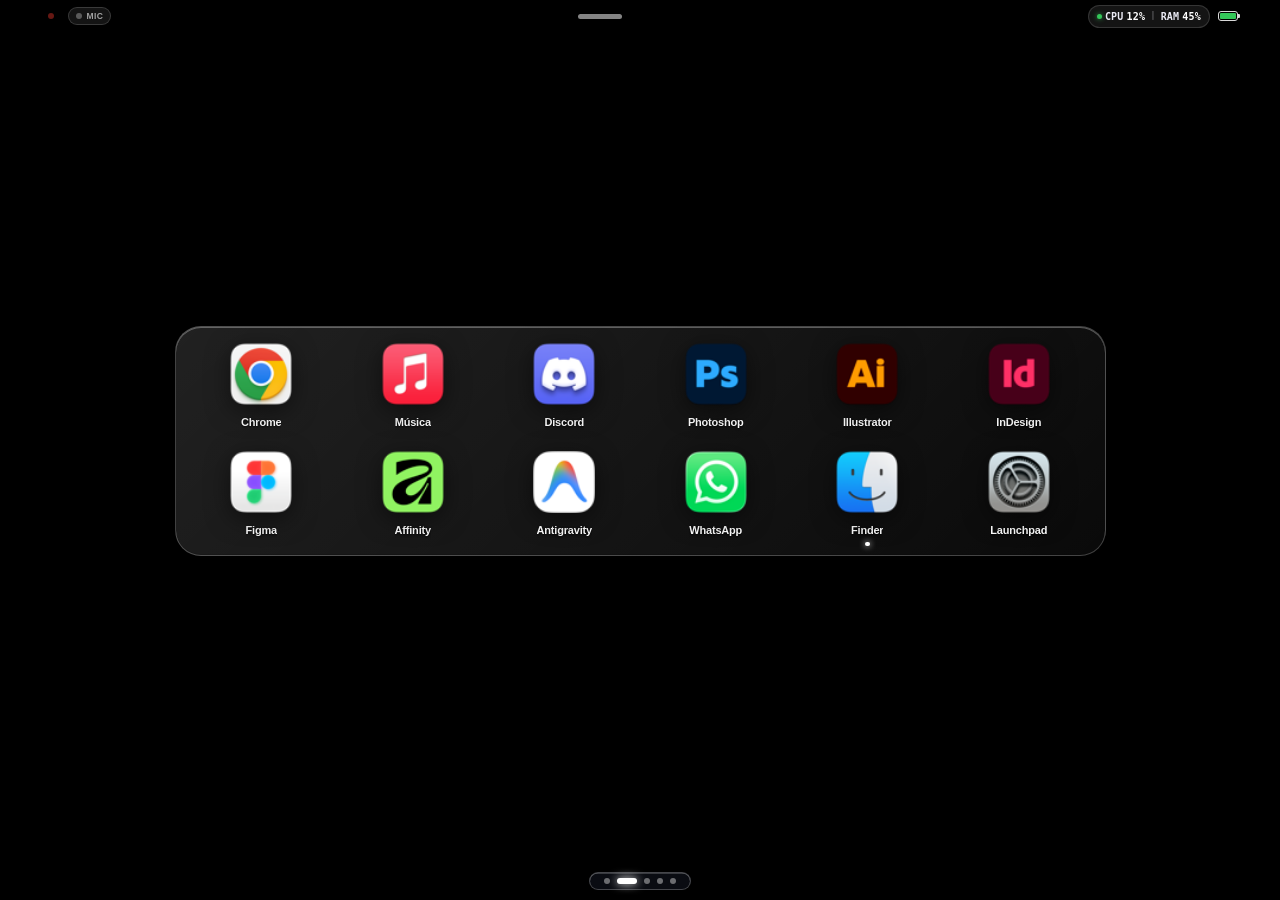
==== commit 43068247: "feat(addon): create Task Manager addon with real-time CPU/GPU/RAM metrics, process list and force cl" ====
--- a/ipados-preview/index.html
+++ b/ipados-preview/index.html
@@ -91,16 +91,6 @@
             <!-- Right: Controls Pane -->
             <div class="music-controls-wrapper">
               
-              <!-- Top Accessory Row: Speaker Volume Glyph on Left, AirPlay on Right -->
-              <div class="music-top-accessory-row">
-                <button class="btn-accessory-icon" onclick="sendMacAction('system_command', {command: 'launch_music'})" title="Volume">
-                  <svg viewBox="0 0 24 24" width="22" height="22" fill="currentColor"><path d="M3 9v6h4l5 5V4L7 9H3zm13.5 3c0-1.77-1.02-3.29-2.5-4.03v8.05c1.48-.73 2.5-2.25 2.5-4.02zM14 3.23v2.06c2.89.86 5 3.54 5 6.71s-2.11 5.85-5 6.71v2.06c4.01-.91 7-4.49 7-8.77s-2.99-7.86-7-8.77z"/></svg>
-                </button>
-                <button class="btn-accessory-icon" onclick="sendMacAction('toggle_favorite')" id="btn-music-fav" title="Favorito / Saída de Áudio">
-                  <svg viewBox="0 0 24 24" width="22" height="22" fill="none" stroke="currentColor" stroke-width="2" stroke-linecap="round" stroke-linejoin="round"><circle cx="12" cy="12" r="10"/><path d="M12 8a4 4 0 0 1 4 4"/><path d="M12 6a6 6 0 0 1 6 6"/><circle cx="12" cy="12" r="1.5" fill="currentColor"/></svg>
-                </button>
-              </div>
-
               <!-- Meta: Track Title & Artist (Centered, Large & Bold) -->
               <div class="music-center-meta">
                 <h1 id="music-title" class="music-meta-title">Nenhuma reprodução</h1>
@@ -109,21 +99,21 @@
 
               <!-- Playback Controls Row: Anterior, Play/Pause, Proximo -->
               <div class="music-playback-glyphs">
-                <button class="btn-glyph-action" onclick="sendMacAction('media_prev')" title="Anterior">
+                <button class="btn-glyph-action" onclick="handleMediaPrevClick(event)" title="Anterior">
                   <svg viewBox="0 0 24 24" width="34" height="34" fill="currentColor"><path d="M11 16.5V7.5L4 12l7 4.5zm8 0V7.5L12 12l7 4.5z"/></svg>
                 </button>
-                <button id="btn-main-play" class="btn-glyph-action btn-glyph-play" onclick="sendMacAction('media_play_pause')" title="Play / Pause">
+                <button id="btn-main-play" class="btn-glyph-action btn-glyph-play" onclick="handlePlayPauseClick(event)" title="Play / Pause">
                   <span id="glyph-play">
                     <svg viewBox="0 0 24 24" width="42" height="42" fill="currentColor"><path d="M8 5v14l11-7z"/></svg>
                   </span>
                 </button>
-                <button class="btn-glyph-action" onclick="sendMacAction('media_next')" title="Próximo">
+                <button class="btn-glyph-action" onclick="handleMediaNextClick(event)" title="Próximo">
                   <svg viewBox="0 0 24 24" width="34" height="34" fill="currentColor"><path d="M5 7.5v9l7-4.5-7-4.5zm8 0v9l7-4.5-7-4.5z"/></svg>
                 </button>
               </div>
 
               <!-- Scrubber Bar with Elapsed & Remaining Time -->
-              <div class="music-scrubber-capsule-wrap">
+              <div class="music-scrubber-capsule-wrap" data-no-swipe="true">
                 <div id="music-scrubber-track" class="scrubber-capsule-track">
                   <div id="music-scrubber-fill" class="scrubber-capsule-fill" style="width: 0%;"></div>
                 </div>
@@ -131,6 +121,25 @@
                   <span id="music-time-elapsed">0:00</span>
                   <span id="music-time-remaining">-0:00</span>
                 </div>
+              </div>
+
+              <!-- Interactive Tactile Volume Slider (Apple StandBy / Music Style) -->
+              <div class="music-volume-row" id="music-volume-row">
+                <button type="button" class="btn-vol-icon-btn" onclick="sendMacAction('set_volume', { volume: Math.max(0, state.volume - 10) })" title="Diminuir Volume">
+                  <svg viewBox="0 0 24 24" width="16" height="16" fill="currentColor">
+                    <path d="M7 9v6h4l5 5V4L11 9H7z"/>
+                  </svg>
+                </button>
+                <div class="music-vol-slider-wrap" id="music-vol-slider" data-no-swipe="true" title="Ajustar Volume">
+                  <div class="music-vol-track">
+                    <div id="music-vol-fill" class="music-vol-fill" style="width: 50%;"></div>
+                  </div>
+                </div>
+                <button type="button" class="btn-vol-icon-btn" onclick="sendMacAction('set_volume', { volume: Math.min(100, state.volume + 10) })" title="Aumentar Volume">
+                  <svg viewBox="0 0 24 24" width="18" height="18" fill="currentColor">
+                    <path d="M3 9v6h4l5 5V4L7 9H3zm13.5 3c0-1.77-1.02-3.29-2.5-4.03v8.05c1.48-.73 2.5-2.25 2.5-4.02zM14 3.23v2.06c2.89.86 5 3.54 5 6.71s-2.11 5.85-5 6.71v2.06c4.01-.91 7-4.49 7-8.77s-2.99-7.86-7-8.77z"/>
+                  </svg>
+                </button>
               </div>
 
             </div>
@@ -1466,6 +1475,96 @@
           </div>
         </section>
 
+        <!-- ====================================================================
+             TELA 4: Gerenciador de Tarefas / Task Manager (Windows Style + Apple Glass)
+             ==================================================================== -->
+        <section class="carousel-screen addon-screen" id="screen-taskmgr">
+          <div class="taskmgr-container glass-panel">
+            
+            <!-- Top Header & Live Telemetry Summary Cards -->
+            <div class="taskmgr-header-bar">
+              <div class="taskmgr-title-group">
+                <div class="taskmgr-badge-icon">
+                  <svg viewBox="0 0 24 24" width="18" height="18" fill="none" stroke="currentColor" stroke-width="2.2">
+                    <rect x="2" y="3" width="20" height="14" rx="2"></rect>
+                    <line x1="8" y1="21" x2="16" y2="21"></line>
+                    <line x1="12" y1="17" x2="12" y2="21"></line>
+                  </svg>
+                </div>
+                <div>
+                  <h2 class="taskmgr-title">Gerenciador de Tarefas</h2>
+                  <span class="taskmgr-subtitle" id="taskmgr-proc-count">Carregando processos...</span>
+                </div>
+              </div>
+
+              <!-- Top Telemetry 3-Card Cluster -->
+              <div class="taskmgr-telemetry-row">
+                <!-- CPU Metric Card -->
+                <div class="taskmgr-metric-card" id="taskmgr-card-cpu">
+                  <div class="taskmgr-metric-head">
+                    <span class="taskmgr-metric-label">CPU</span>
+                    <span class="taskmgr-metric-val" id="taskmgr-val-cpu">0%</span>
+                  </div>
+                  <div class="taskmgr-progress-track">
+                    <div class="taskmgr-progress-fill" id="taskmgr-fill-cpu" style="width: 0%;"></div>
+                  </div>
+                </div>
+
+                <!-- GPU Metric Card -->
+                <div class="taskmgr-metric-card" id="taskmgr-card-gpu">
+                  <div class="taskmgr-metric-head">
+                    <span class="taskmgr-metric-label">GPU</span>
+                    <span class="taskmgr-metric-val" id="taskmgr-val-gpu">0%</span>
+                  </div>
+                  <div class="taskmgr-progress-track">
+                    <div class="taskmgr-progress-fill gpu-fill" id="taskmgr-fill-gpu" style="width: 0%;"></div>
+                  </div>
+                </div>
+
+                <!-- RAM Metric Card -->
+                <div class="taskmgr-metric-card" id="taskmgr-card-ram">
+                  <div class="taskmgr-metric-head">
+                    <span class="taskmgr-metric-label">Memória</span>
+                    <span class="taskmgr-metric-val" id="taskmgr-val-ram">0 / 0 GB</span>
+                  </div>
+                  <div class="taskmgr-progress-track">
+                    <div class="taskmgr-progress-fill ram-fill" id="taskmgr-fill-ram" style="width: 0%;"></div>
+                  </div>
+                </div>
+              </div>
+
+              <!-- Filter / Mode Toggle & Search -->
+              <div class="taskmgr-actions-bar">
+                <div class="taskmgr-search-box">
+                  <svg viewBox="0 0 24 24" width="13" height="13" fill="none" stroke="currentColor" stroke-width="2.2">
+                    <circle cx="11" cy="11" r="8"></circle>
+                    <line x1="21" y1="21" x2="16.65" y2="16.65"></line>
+                  </svg>
+                  <input type="text" id="taskmgr-search-input" placeholder="Filtrar..." oninput="onTaskMgrSearch(this.value)" autocomplete="off">
+                </div>
+                <button type="button" class="taskmgr-toggle-btn" id="btn-taskmgr-filter-toggle" onclick="toggleTaskMgrFilterMode()">
+                  <span id="taskmgr-filter-label">Apps</span>
+                </button>
+              </div>
+            </div>
+
+            <!-- Process Table Header -->
+            <div class="taskmgr-table-header">
+              <span class="taskmgr-col col-name">Nome do Processo / App</span>
+              <span class="taskmgr-col col-pid">PID</span>
+              <span class="taskmgr-col col-cpu">CPU</span>
+              <span class="taskmgr-col col-mem">Memória</span>
+              <span class="taskmgr-col col-action">Ação</span>
+            </div>
+
+            <!-- Scrollable Process List -->
+            <div class="taskmgr-process-list" id="taskmgr-process-list" data-no-swipe="true">
+              <!-- Dynamically populated rows -->
+            </div>
+
+          </div>
+        </section>
+
       </div>
     </main>
 
--- a/ipados-preview/style.css
+++ b/ipados-preview/style.css
@@ -39,6 +39,8 @@
 
   /* Global Wallpaper Variable (Sincronizado automaticamente em todas as telas) */
   --app-wallpaper: url('wallpaper.jpg');
+  --app-wallpaper-blur: 0px;
+  --app-wallpaper-dim: 0;
 
   /* Realistic Liquid Glass (Translúcido Natural, Vidro Escuro sem Gelo Branco) */
   --glass-bg: linear-gradient(135deg, rgba(255, 255, 255, 0.13) 0%, rgba(255, 255, 255, 0.04) 100%);
@@ -85,6 +87,19 @@
   image-rendering: high-quality;
   transition: background-image 0.4s ease-in-out;
   touch-action: pan-y pinch-zoom;
+  position: relative;
+}
+
+body::before {
+  content: '';
+  position: fixed;
+  inset: 0;
+  z-index: 1;
+  pointer-events: none;
+  backdrop-filter: blur(var(--app-wallpaper-blur, 0px));
+  -webkit-backdrop-filter: blur(var(--app-wallpaper-blur, 0px));
+  background-color: rgba(0, 0, 0, var(--app-wallpaper-dim, 0));
+  transition: backdrop-filter 0.3s ease, -webkit-backdrop-filter 0.3s ease, background-color 0.3s ease;
 }
 
 #app-viewport {
@@ -224,6 +239,7 @@
 
 .carousel-screen {
   width: 25%;
+  flex: 0 0 25%;
   height: 100%;
   padding: 0 6px calc(38px + env(safe-area-inset-bottom, 6px)) 6px;
   display: flex;
@@ -242,6 +258,7 @@
   overflow: hidden;
   height: 100%;
   width: 25%;
+  flex: 0 0 25%;
 }
 
 .addon-vertical-scroll {
@@ -508,6 +525,61 @@
   font-variant-numeric: tabular-nums;
   margin-top: 5px;
   padding: 0 1px;
+}
+
+/* StandBy Music Tactile Volume Slider */
+.music-volume-row {
+  display: flex;
+  align-items: center;
+  gap: 10px;
+  width: 100%;
+  margin-top: 6px;
+}
+
+.btn-vol-icon-btn {
+  background: none;
+  border: none;
+  color: rgba(255, 255, 255, 0.65);
+  cursor: pointer;
+  display: flex;
+  align-items: center;
+  justify-content: center;
+  padding: 4px;
+  border-radius: 50%;
+  transition: transform 0.12s ease, color 0.12s ease, background 0.12s ease;
+  flex-shrink: 0;
+}
+
+.btn-vol-icon-btn:active {
+  transform: scale(0.85);
+  color: #FFFFFF;
+  background: rgba(255, 255, 255, 0.15);
+}
+
+.music-vol-slider-wrap {
+  flex: 1;
+  display: flex;
+  align-items: center;
+  cursor: pointer;
+  padding: 8px 0;
+  touch-action: none;
+}
+
+.music-vol-track {
+  width: 100%;
+  height: 6px;
+  background: rgba(255, 255, 255, 0.22);
+  border-radius: 4px;
+  overflow: hidden;
+  position: relative;
+}
+
+.music-vol-fill {
+  width: 50%;
+  height: 100%;
+  background: #FFFFFF;
+  border-radius: 4px;
+  transition: width 0.05s linear;
 }
 
 /* TELA 2: Deck 2x6 (Ícones com Dobro de Tamanho, Bordas Mínimas e Vidro Líquido Realista) */
@@ -3239,3 +3311,366 @@
 .community-preset-apply-btn:hover {
   opacity: 0.9;
 }
+
+/* ==========================================================================
+   TASK MANAGER ADDON (Windows Style + Apple Glassmorphism)
+   ========================================================================== */
+.taskmgr-container {
+  width: 98%;
+  max-width: 980px;
+  height: calc(100vh - 44px);
+  margin: 0 auto;
+  display: flex;
+  flex-direction: column;
+  background: var(--glass-bg);
+  backdrop-filter: var(--glass-blur);
+  -webkit-backdrop-filter: var(--glass-blur);
+  border: var(--glass-border);
+  border-radius: 20px;
+  padding: 10px 14px 8px 14px;
+  box-sizing: border-box;
+  overflow: hidden;
+  box-shadow: 0 16px 40px rgba(0, 0, 0, 0.5);
+}
+
+.taskmgr-header-bar {
+  display: flex;
+  align-items: center;
+  justify-content: space-between;
+  gap: 12px;
+  padding-bottom: 8px;
+  border-bottom: 1px solid rgba(255, 255, 255, 0.08);
+  flex-shrink: 0;
+}
+
+.taskmgr-title-group {
+  display: flex;
+  align-items: center;
+  gap: 8px;
+  min-width: 170px;
+}
+
+.taskmgr-badge-icon {
+  width: 30px;
+  height: 30px;
+  border-radius: 8px;
+  background: linear-gradient(135deg, #007AFF, #00C7BE);
+  display: flex;
+  align-items: center;
+  justify-content: center;
+  color: #fff;
+  box-shadow: 0 2px 8px rgba(0, 122, 255, 0.4);
+}
+
+.taskmgr-title {
+  font-size: 13.5px;
+  font-weight: 700;
+  color: #ffffff;
+  margin: 0;
+  line-height: 1.15;
+}
+
+.taskmgr-subtitle {
+  font-size: 10px;
+  color: rgba(255, 255, 255, 0.55);
+}
+
+/* Top Telemetry 3-Card Cluster */
+.taskmgr-telemetry-row {
+  display: flex;
+  align-items: center;
+  gap: 8px;
+  flex: 1;
+  max-width: 440px;
+}
+
+.taskmgr-metric-card {
+  flex: 1;
+  background: rgba(255, 255, 255, 0.05);
+  border: 1px solid rgba(255, 255, 255, 0.09);
+  border-radius: 10px;
+  padding: 4px 8px;
+  display: flex;
+  flex-direction: column;
+  gap: 3px;
+}
+
+.taskmgr-metric-head {
+  display: flex;
+  align-items: center;
+  justify-content: space-between;
+  font-size: 10px;
+  font-weight: 600;
+}
+
+.taskmgr-metric-label {
+  color: rgba(255, 255, 255, 0.65);
+  text-transform: uppercase;
+  letter-spacing: 0.3px;
+}
+
+.taskmgr-metric-val {
+  color: #ffffff;
+  font-variant-numeric: tabular-nums;
+  font-weight: 700;
+}
+
+.taskmgr-progress-track {
+  width: 100%;
+  height: 4px;
+  background: rgba(255, 255, 255, 0.12);
+  border-radius: 2px;
+  overflow: hidden;
+  position: relative;
+}
+
+.taskmgr-progress-fill {
+  height: 100%;
+  background: #34C759;
+  border-radius: 2px;
+  transition: width 0.3s ease, background 0.3s ease;
+}
+
+.taskmgr-progress-fill.gpu-fill {
+  background: #007AFF;
+}
+
+.taskmgr-progress-fill.ram-fill {
+  background: #AF52DE;
+}
+
+.taskmgr-progress-fill.heat-mid {
+  background: #FF9500;
+}
+
+.taskmgr-progress-fill.heat-high {
+  background: #FF3B30;
+}
+
+/* Search and Filter bar */
+.taskmgr-actions-bar {
+  display: flex;
+  align-items: center;
+  gap: 6px;
+}
+
+.taskmgr-search-box {
+  display: flex;
+  align-items: center;
+  gap: 6px;
+  background: rgba(255, 255, 255, 0.07);
+  border: 1px solid rgba(255, 255, 255, 0.12);
+  border-radius: 8px;
+  padding: 4px 8px;
+  width: 130px;
+  transition: width 0.2s ease, border-color 0.2s ease;
+}
+
+.taskmgr-search-box:focus-within {
+  width: 160px;
+  border-color: #007AFF;
+  background: rgba(255, 255, 255, 0.12);
+}
+
+.taskmgr-search-box svg {
+  color: rgba(255, 255, 255, 0.5);
+  flex-shrink: 0;
+}
+
+.taskmgr-search-box input {
+  background: none;
+  border: none;
+  color: #ffffff;
+  font-size: 11px;
+  outline: none;
+  width: 100%;
+}
+
+.taskmgr-search-box input::placeholder {
+  color: rgba(255, 255, 255, 0.4);
+}
+
+.taskmgr-toggle-btn {
+  background: rgba(255, 255, 255, 0.08);
+  border: 1px solid rgba(255, 255, 255, 0.14);
+  border-radius: 8px;
+  color: #ffffff;
+  padding: 4px 8px;
+  font-size: 10.5px;
+  font-weight: 600;
+  cursor: pointer;
+  transition: all 0.15s ease;
+  white-space: nowrap;
+}
+
+.taskmgr-toggle-btn:active, .taskmgr-toggle-btn.active {
+  background: #007AFF;
+  border-color: #007AFF;
+}
+
+/* Process Table Header */
+.taskmgr-table-header {
+  display: grid;
+  grid-template-columns: 2.5fr 0.8fr 1fr 1.2fr 1fr;
+  align-items: center;
+  padding: 6px 10px 4px 10px;
+  font-size: 10px;
+  font-weight: 700;
+  color: rgba(255, 255, 255, 0.45);
+  text-transform: uppercase;
+  letter-spacing: 0.3px;
+  border-bottom: 1px solid rgba(255, 255, 255, 0.06);
+  flex-shrink: 0;
+}
+
+.taskmgr-col {
+  overflow: hidden;
+  text-overflow: ellipsis;
+  white-space: nowrap;
+}
+
+.col-pid { text-align: center; }
+.col-cpu { text-align: center; }
+.col-mem { text-align: center; }
+.col-action { text-align: right; }
+
+/* Scrollable Process List */
+.taskmgr-process-list {
+  flex: 1;
+  overflow-y: auto;
+  overflow-x: hidden;
+  padding-right: 2px;
+  margin-top: 4px;
+  display: flex;
+  flex-direction: column;
+  gap: 3px;
+  min-height: 0;
+  scrollbar-width: thin;
+  scrollbar-color: rgba(255, 255, 255, 0.2) transparent;
+}
+
+.taskmgr-process-list::-webkit-scrollbar {
+  width: 4px;
+}
+
+.taskmgr-process-list::-webkit-scrollbar-thumb {
+  background: rgba(255, 255, 255, 0.2);
+  border-radius: 4px;
+}
+
+/* Process Row */
+.taskmgr-row {
+  display: grid;
+  grid-template-columns: 2.5fr 0.8fr 1fr 1.2fr 1fr;
+  align-items: center;
+  background: rgba(255, 255, 255, 0.035);
+  border: 1px solid rgba(255, 255, 255, 0.06);
+  border-radius: 8px;
+  padding: 4px 8px;
+  transition: background 0.12s ease, border-color 0.12s ease, transform 0.1s ease;
+}
+
+.taskmgr-row:hover {
+  background: rgba(255, 255, 255, 0.07);
+  border-color: rgba(255, 255, 255, 0.14);
+}
+
+.taskmgr-proc-ident {
+  display: flex;
+  align-items: center;
+  gap: 8px;
+  overflow: hidden;
+}
+
+.taskmgr-proc-icon {
+  width: 22px;
+  height: 22px;
+  border-radius: 5px;
+  object-fit: cover;
+  flex-shrink: 0;
+}
+
+.taskmgr-proc-icon-fallback {
+  width: 22px;
+  height: 22px;
+  border-radius: 5px;
+  background: rgba(255, 255, 255, 0.1);
+  display: flex;
+  align-items: center;
+  justify-content: center;
+  font-size: 11px;
+  flex-shrink: 0;
+}
+
+.taskmgr-proc-name {
+  font-size: 11.5px;
+  font-weight: 600;
+  color: #ffffff;
+  overflow: hidden;
+  text-overflow: ellipsis;
+  white-space: nowrap;
+}
+
+.taskmgr-proc-pid {
+  font-size: 10.5px;
+  font-family: var(--font-mono, monospace);
+  color: rgba(255, 255, 255, 0.5);
+  text-align: center;
+}
+
+.taskmgr-heat-badge {
+  display: inline-flex;
+  align-items: center;
+  justify-content: center;
+  padding: 2px 6px;
+  border-radius: 5px;
+  font-size: 10.5px;
+  font-weight: 700;
+  font-variant-numeric: tabular-nums;
+  margin: 0 auto;
+}
+
+.taskmgr-heat-badge.heat-low {
+  background: rgba(52, 199, 89, 0.15);
+  color: #34C759;
+  border: 1px solid rgba(52, 199, 89, 0.25);
+}
+
+.taskmgr-heat-badge.heat-mid {
+  background: rgba(255, 149, 0, 0.18);
+  color: #FF9500;
+  border: 1px solid rgba(255, 149, 0, 0.3);
+}
+
+.taskmgr-heat-badge.heat-high {
+  background: rgba(255, 59, 48, 0.22);
+  color: #FF3B30;
+  border: 1px solid rgba(255, 59, 48, 0.35);
+}
+
+.btn-kill-proc {
+  background: rgba(255, 59, 48, 0.16);
+  border: 1px solid rgba(255, 59, 48, 0.3);
+  border-radius: 6px;
+  color: #FF453A;
+  padding: 3px 8px;
+  font-size: 10px;
+  font-weight: 700;
+  cursor: pointer;
+  display: inline-flex;
+  align-items: center;
+  gap: 3px;
+  margin-left: auto;
+  transition: all 0.12s ease;
+}
+
+.btn-kill-proc:hover {
+  background: #FF3B30;
+  color: #ffffff;
+  border-color: #FF3B30;
+}
+
+.btn-kill-proc:active {
+  transform: scale(0.92);
+}
+
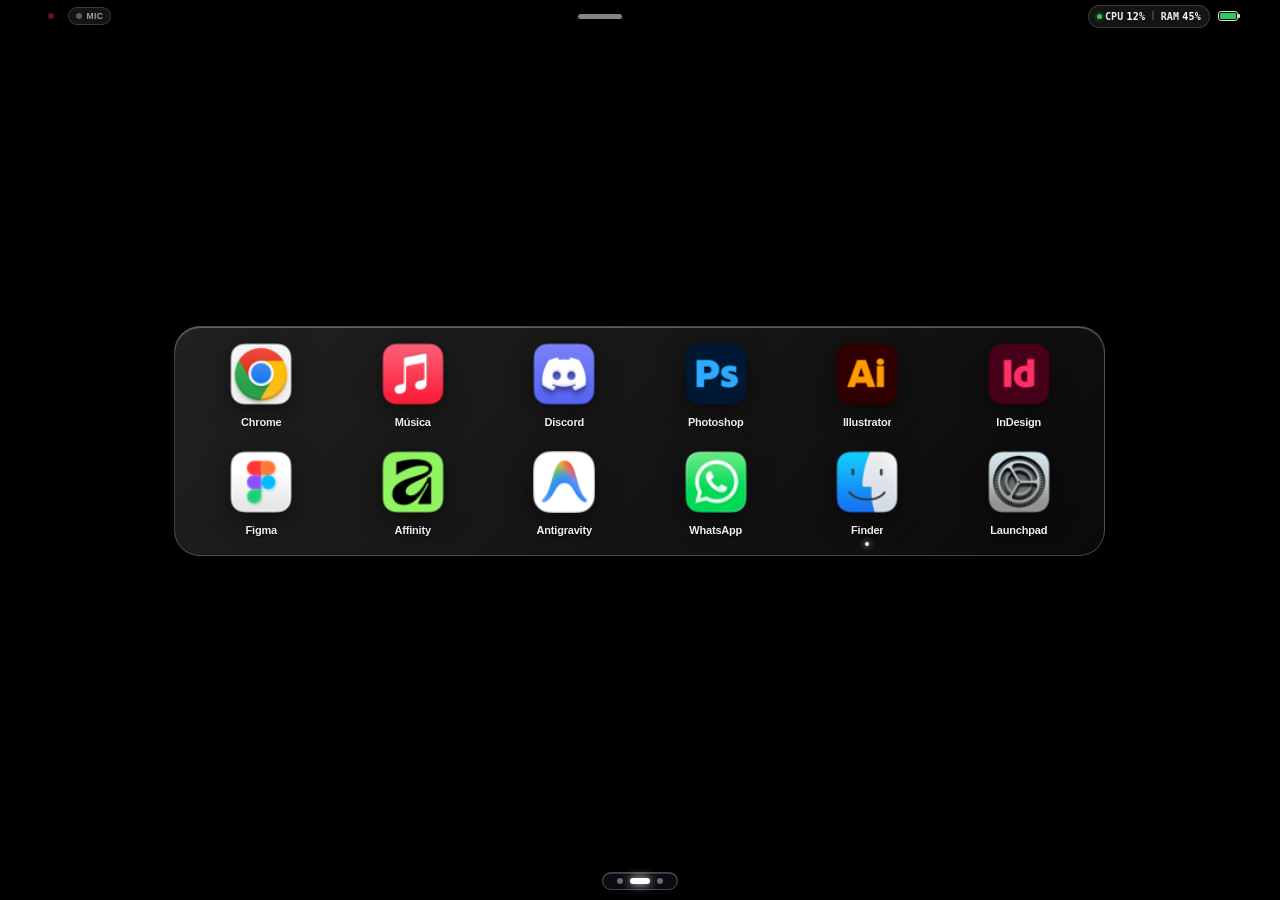
==== commit 2ecace0e: "feat(telemetry): reformulate task manager into full HUD Hardware Telemetry Dashboard (CPU, GPU, RAM," ====
--- a/ipados-preview/index.html
+++ b/ipados-preview/index.html
@@ -1476,90 +1476,170 @@
         </section>
 
         <!-- ====================================================================
-             TELA 4: Gerenciador de Tarefas / Task Manager (Windows Style + Apple Glass)
+             TELA 4 (ADDON): MONITOR DE HARDWARE & TELEMETRIA DO SISTEMA
+             Visão Geral em Tempo Real: CPU, GPU, Memória RAM, SSD/HD e Velocidade de Rede
              ==================================================================== -->
         <section class="carousel-screen addon-screen" id="screen-taskmgr">
-          <div class="taskmgr-container glass-panel">
+          <div class="hud-telemetry-container glass-panel">
             
-            <!-- Top Header & Live Telemetry Summary Cards -->
-            <div class="taskmgr-header-bar">
-              <div class="taskmgr-title-group">
-                <div class="taskmgr-badge-icon">
-                  <svg viewBox="0 0 24 24" width="18" height="18" fill="none" stroke="currentColor" stroke-width="2.2">
-                    <rect x="2" y="3" width="20" height="14" rx="2"></rect>
-                    <line x1="8" y1="21" x2="16" y2="21"></line>
-                    <line x1="12" y1="17" x2="12" y2="21"></line>
+            <!-- Top Header: Título, Modelo do Mac e Badge Ao Vivo -->
+            <div class="hud-telemetry-header">
+              <div class="hud-header-left">
+                <div class="hud-header-icon-badge">
+                  <svg viewBox="0 0 24 24" width="20" height="20" fill="currentColor">
+                    <path d="M4 6h16a2 2 0 0 1 2 2v8a2 2 0 0 1-2 2H4a2 2 0 0 1-2-2V8a2 2 0 0 1 2-2zm0 2v8h16V8H4zm4 2h2v4H8v-4zm4 0h4v4h-4v-4z"/>
                   </svg>
                 </div>
                 <div>
-                  <h2 class="taskmgr-title">Gerenciador de Tarefas</h2>
-                  <span class="taskmgr-subtitle" id="taskmgr-proc-count">Carregando processos...</span>
+                  <h2 class="hud-header-title">Telemetria do Sistema</h2>
+                  <span class="hud-header-sub" id="hud-mac-model-sub">MacBook Pro • Telemetria Ativa</span>
                 </div>
               </div>
 
-              <!-- Top Telemetry 3-Card Cluster -->
-              <div class="taskmgr-telemetry-row">
-                <!-- CPU Metric Card -->
-                <div class="taskmgr-metric-card" id="taskmgr-card-cpu">
-                  <div class="taskmgr-metric-head">
-                    <span class="taskmgr-metric-label">CPU</span>
-                    <span class="taskmgr-metric-val" id="taskmgr-val-cpu">0%</span>
-                  </div>
-                  <div class="taskmgr-progress-track">
-                    <div class="taskmgr-progress-fill" id="taskmgr-fill-cpu" style="width: 0%;"></div>
-                  </div>
-                </div>
-
-                <!-- GPU Metric Card -->
-                <div class="taskmgr-metric-card" id="taskmgr-card-gpu">
-                  <div class="taskmgr-metric-head">
-                    <span class="taskmgr-metric-label">GPU</span>
-                    <span class="taskmgr-metric-val" id="taskmgr-val-gpu">0%</span>
-                  </div>
-                  <div class="taskmgr-progress-track">
-                    <div class="taskmgr-progress-fill gpu-fill" id="taskmgr-fill-gpu" style="width: 0%;"></div>
-                  </div>
-                </div>
-
-                <!-- RAM Metric Card -->
-                <div class="taskmgr-metric-card" id="taskmgr-card-ram">
-                  <div class="taskmgr-metric-head">
-                    <span class="taskmgr-metric-label">Memória</span>
-                    <span class="taskmgr-metric-val" id="taskmgr-val-ram">0 / 0 GB</span>
-                  </div>
-                  <div class="taskmgr-progress-track">
-                    <div class="taskmgr-progress-fill ram-fill" id="taskmgr-fill-ram" style="width: 0%;"></div>
-                  </div>
-                </div>
-              </div>
-
-              <!-- Filter / Mode Toggle & Search -->
-              <div class="taskmgr-actions-bar">
-                <div class="taskmgr-search-box">
-                  <svg viewBox="0 0 24 24" width="13" height="13" fill="none" stroke="currentColor" stroke-width="2.2">
-                    <circle cx="11" cy="11" r="8"></circle>
-                    <line x1="21" y1="21" x2="16.65" y2="16.65"></line>
+              <div class="hud-header-right">
+                <div class="hud-live-pill">
+                  <span class="hud-pulse-dot"></span>
+                  <span class="hud-live-text">AO VIVO</span>
+                </div>
+                <button type="button" class="hud-refresh-btn" onclick="requestHardwareTelemetryNow()" title="Atualizar Métricas">
+                  <svg viewBox="0 0 16 16" width="13" height="13" fill="currentColor">
+                    <path fill-rule="evenodd" d="M8 3a5 5 0 1 0 4.546 2.914.5.5 0 0 1 .908-.417A6 6 0 1 1 8 2v1z"/>
+                    <path d="M8 4.466V.534a.25.25 0 0 1 .41-.192l2.36 1.966c.12.1.12.284 0 .384L8.41 4.658A.25.25 0 0 1 8 4.466z"/>
                   </svg>
-                  <input type="text" id="taskmgr-search-input" placeholder="Filtrar..." oninput="onTaskMgrSearch(this.value)" autocomplete="off">
-                </div>
-                <button type="button" class="taskmgr-toggle-btn" id="btn-taskmgr-filter-toggle" onclick="toggleTaskMgrFilterMode()">
-                  <span id="taskmgr-filter-label">Apps</span>
                 </button>
               </div>
             </div>
 
-            <!-- Process Table Header -->
-            <div class="taskmgr-table-header">
-              <span class="taskmgr-col col-name">Nome do Processo / App</span>
-              <span class="taskmgr-col col-pid">PID</span>
-              <span class="taskmgr-col col-cpu">CPU</span>
-              <span class="taskmgr-col col-mem">Memória</span>
-              <span class="taskmgr-col col-action">Ação</span>
-            </div>
-
-            <!-- Scrollable Process List -->
-            <div class="taskmgr-process-list" id="taskmgr-process-list" data-no-swipe="true">
-              <!-- Dynamically populated rows -->
+            <!-- 5-Card Telemetry Grid -->
+            <div class="hud-cards-grid">
+              
+              <!-- [1] Card CPU -->
+              <div class="hud-card hud-card-cpu">
+                <div class="hud-card-top">
+                  <div class="hud-card-label-wrap">
+                    <span class="hud-card-tag tag-cpu">CPU</span>
+                    <span class="hud-card-title">Processador</span>
+                  </div>
+                  <span class="hud-card-main-val" id="hud-val-cpu">0%</span>
+                </div>
+                <div class="hud-gauge-bar-wrap">
+                  <div class="hud-gauge-bar-fill fill-cpu" id="hud-fill-cpu" style="width: 0%;"></div>
+                </div>
+                <div class="hud-card-details">
+                  <div class="hud-detail-row">
+                    <span class="hud-detail-key">Chip:</span>
+                    <span class="hud-detail-val" id="hud-detail-cpu-model">Apple Silicon</span>
+                  </div>
+                  <div class="hud-detail-row">
+                    <span class="hud-detail-key">Cores / Carga:</span>
+                    <span class="hud-detail-val" id="hud-detail-cpu-load">8 Cores • 0.00</span>
+                  </div>
+                </div>
+              </div>
+
+              <!-- [2] Card GPU -->
+              <div class="hud-card hud-card-gpu">
+                <div class="hud-card-top">
+                  <div class="hud-card-label-wrap">
+                    <span class="hud-card-tag tag-gpu">GPU</span>
+                    <span class="hud-card-title">Gráficos Metal</span>
+                  </div>
+                  <span class="hud-card-main-val" id="hud-val-gpu">0%</span>
+                </div>
+                <div class="hud-gauge-bar-wrap">
+                  <div class="hud-gauge-bar-fill fill-gpu" id="hud-fill-gpu" style="width: 0%;"></div>
+                </div>
+                <div class="hud-card-details">
+                  <div class="hud-detail-row">
+                    <span class="hud-detail-key">Acelerador:</span>
+                    <span class="hud-detail-val" id="hud-detail-gpu-engine">Metal 3 HW</span>
+                  </div>
+                  <div class="hud-detail-row">
+                    <span class="hud-detail-key">Taxa:</span>
+                    <span class="hud-detail-val" id="hud-detail-gpu-state">60 FPS Render</span>
+                  </div>
+                </div>
+              </div>
+
+              <!-- [3] Card RAM -->
+              <div class="hud-card hud-card-ram">
+                <div class="hud-card-top">
+                  <div class="hud-card-label-wrap">
+                    <span class="hud-card-tag tag-ram">RAM</span>
+                    <span class="hud-card-title">Memória</span>
+                  </div>
+                  <span class="hud-card-main-val" id="hud-val-ram">0%</span>
+                </div>
+                <div class="hud-gauge-bar-wrap">
+                  <div class="hud-gauge-bar-fill fill-ram" id="hud-fill-ram" style="width: 0%;"></div>
+                </div>
+                <div class="hud-card-details">
+                  <div class="hud-detail-row">
+                    <span class="hud-detail-key">Em Uso:</span>
+                    <span class="hud-detail-val" id="hud-detail-ram-used">0.0 / 0.0 GB</span>
+                  </div>
+                  <div class="hud-detail-row">
+                    <span class="hud-detail-key">Disponível:</span>
+                    <span class="hud-detail-val" id="hud-detail-ram-free">0.0 GB Livre</span>
+                  </div>
+                </div>
+              </div>
+
+              <!-- [4] Card Armazenamento (SSD/HD) -->
+              <div class="hud-card hud-card-disk">
+                <div class="hud-card-top">
+                  <div class="hud-card-label-wrap">
+                    <span class="hud-card-tag tag-disk">SSD</span>
+                    <span class="hud-card-title">Macintosh HD</span>
+                  </div>
+                  <span class="hud-card-main-val" id="hud-val-disk">0%</span>
+                </div>
+                <div class="hud-gauge-bar-wrap">
+                  <div class="hud-gauge-bar-fill fill-disk" id="hud-fill-disk" style="width: 0%;"></div>
+                </div>
+                <div class="hud-card-details">
+                  <div class="hud-detail-row">
+                    <span class="hud-detail-key">Capacidade:</span>
+                    <span class="hud-detail-val" id="hud-detail-disk-used">0.0 / 0.0 GB</span>
+                  </div>
+                  <div class="hud-detail-row">
+                    <span class="hud-detail-key">Livre:</span>
+                    <span class="hud-detail-val" id="hud-detail-disk-free">0.0 GB Livre</span>
+                  </div>
+                </div>
+              </div>
+
+              <!-- [5] Card Velocidade de Rede (Throughput) -->
+              <div class="hud-card hud-card-net">
+                <div class="hud-card-top">
+                  <div class="hud-card-label-wrap">
+                    <span class="hud-card-tag tag-net">REDE</span>
+                    <span class="hud-card-title">Velocidade ao Vivo</span>
+                  </div>
+                  <span class="hud-card-main-val hud-net-speed-val" id="hud-val-net-down">↓ 0 KB/s</span>
+                </div>
+                <div class="hud-net-split-bars">
+                  <div class="hud-net-bar-col">
+                    <span class="hud-net-arrow down-arrow">↓ Down:</span>
+                    <span class="hud-net-kbs" id="hud-net-down-txt">0.0 KB/s</span>
+                  </div>
+                  <div class="hud-net-bar-col">
+                    <span class="hud-net-arrow up-arrow">↑ Up:</span>
+                    <span class="hud-net-kbs" id="hud-net-up-txt">0.0 KB/s</span>
+                  </div>
+                </div>
+                <div class="hud-card-details">
+                  <div class="hud-detail-row">
+                    <span class="hud-detail-key">Conexão:</span>
+                    <span class="hud-detail-val" id="hud-detail-net-iface">Wi-Fi • LAN</span>
+                  </div>
+                  <div class="hud-detail-row">
+                    <span class="hud-detail-key">IP Mac:</span>
+                    <span class="hud-detail-val" id="hud-detail-net-ip">192.168.1.5</span>
+                  </div>
+                </div>
+              </div>
+
             </div>
 
           </div>
--- a/ipados-preview/style.css
+++ b/ipados-preview/style.css
@@ -3313,9 +3313,9 @@
 }
 
 /* ==========================================================================
-   TASK MANAGER ADDON (Windows Style + Apple Glassmorphism)
+   HUD HARDWARE TELEMETRY DASHBOARD (Apple Glassmorphism + High Tech HUD)
    ========================================================================== */
-.taskmgr-container {
+.hud-telemetry-container {
   width: 98%;
   max-width: 980px;
   height: calc(100vh - 44px);
@@ -3327,347 +3327,270 @@
   -webkit-backdrop-filter: var(--glass-blur);
   border: var(--glass-border);
   border-radius: 20px;
-  padding: 10px 14px 8px 14px;
+  padding: 10px 14px 10px 14px;
   box-sizing: border-box;
   overflow: hidden;
   box-shadow: 0 16px 40px rgba(0, 0, 0, 0.5);
 }
 
-.taskmgr-header-bar {
+.hud-telemetry-header {
   display: flex;
   align-items: center;
   justify-content: space-between;
-  gap: 12px;
   padding-bottom: 8px;
   border-bottom: 1px solid rgba(255, 255, 255, 0.08);
   flex-shrink: 0;
 }
 
-.taskmgr-title-group {
-  display: flex;
-  align-items: center;
-  gap: 8px;
-  min-width: 170px;
-}
-
-.taskmgr-badge-icon {
-  width: 30px;
-  height: 30px;
-  border-radius: 8px;
-  background: linear-gradient(135deg, #007AFF, #00C7BE);
+.hud-header-left {
+  display: flex;
+  align-items: center;
+  gap: 10px;
+}
+
+.hud-header-icon-badge {
+  width: 32px;
+  height: 32px;
+  border-radius: 9px;
+  background: linear-gradient(135deg, #007AFF, #5856D6);
   display: flex;
   align-items: center;
   justify-content: center;
   color: #fff;
-  box-shadow: 0 2px 8px rgba(0, 122, 255, 0.4);
-}
-
-.taskmgr-title {
-  font-size: 13.5px;
+  box-shadow: 0 2px 10px rgba(0, 122, 255, 0.35);
+}
+
+.hud-header-title {
+  font-size: 14px;
   font-weight: 700;
   color: #ffffff;
   margin: 0;
   line-height: 1.15;
 }
 
-.taskmgr-subtitle {
-  font-size: 10px;
+.hud-header-sub {
+  font-size: 10.5px;
   color: rgba(255, 255, 255, 0.55);
 }
 
-/* Top Telemetry 3-Card Cluster */
-.taskmgr-telemetry-row {
+.hud-header-right {
   display: flex;
   align-items: center;
   gap: 8px;
-  flex: 1;
-  max-width: 440px;
-}
-
-.taskmgr-metric-card {
-  flex: 1;
-  background: rgba(255, 255, 255, 0.05);
-  border: 1px solid rgba(255, 255, 255, 0.09);
-  border-radius: 10px;
-  padding: 4px 8px;
-  display: flex;
-  flex-direction: column;
-  gap: 3px;
-}
-
-.taskmgr-metric-head {
-  display: flex;
-  align-items: center;
-  justify-content: space-between;
-  font-size: 10px;
-  font-weight: 600;
-}
-
-.taskmgr-metric-label {
-  color: rgba(255, 255, 255, 0.65);
-  text-transform: uppercase;
-  letter-spacing: 0.3px;
-}
-
-.taskmgr-metric-val {
-  color: #ffffff;
-  font-variant-numeric: tabular-nums;
-  font-weight: 700;
-}
-
-.taskmgr-progress-track {
-  width: 100%;
-  height: 4px;
-  background: rgba(255, 255, 255, 0.12);
-  border-radius: 2px;
-  overflow: hidden;
-  position: relative;
-}
-
-.taskmgr-progress-fill {
-  height: 100%;
+}
+
+.hud-live-pill {
+  display: inline-flex;
+  align-items: center;
+  gap: 5px;
+  background: rgba(52, 199, 89, 0.15);
+  border: 1px solid rgba(52, 199, 89, 0.3);
+  border-radius: 12px;
+  padding: 3px 8px;
+}
+
+.hud-pulse-dot {
+  width: 6px;
+  height: 6px;
+  border-radius: 50%;
   background: #34C759;
-  border-radius: 2px;
-  transition: width 0.3s ease, background 0.3s ease;
-}
-
-.taskmgr-progress-fill.gpu-fill {
-  background: #007AFF;
-}
-
-.taskmgr-progress-fill.ram-fill {
-  background: #AF52DE;
-}
-
-.taskmgr-progress-fill.heat-mid {
-  background: #FF9500;
-}
-
-.taskmgr-progress-fill.heat-high {
-  background: #FF3B30;
-}
-
-/* Search and Filter bar */
-.taskmgr-actions-bar {
-  display: flex;
-  align-items: center;
-  gap: 6px;
-}
-
-.taskmgr-search-box {
-  display: flex;
-  align-items: center;
-  gap: 6px;
-  background: rgba(255, 255, 255, 0.07);
-  border: 1px solid rgba(255, 255, 255, 0.12);
-  border-radius: 8px;
-  padding: 4px 8px;
-  width: 130px;
-  transition: width 0.2s ease, border-color 0.2s ease;
-}
-
-.taskmgr-search-box:focus-within {
-  width: 160px;
-  border-color: #007AFF;
-  background: rgba(255, 255, 255, 0.12);
-}
-
-.taskmgr-search-box svg {
-  color: rgba(255, 255, 255, 0.5);
-  flex-shrink: 0;
-}
-
-.taskmgr-search-box input {
-  background: none;
-  border: none;
-  color: #ffffff;
-  font-size: 11px;
-  outline: none;
-  width: 100%;
-}
-
-.taskmgr-search-box input::placeholder {
-  color: rgba(255, 255, 255, 0.4);
-}
-
-.taskmgr-toggle-btn {
+  box-shadow: 0 0 8px #34C759;
+  animation: hudPulse 1.8s infinite;
+}
+
+@keyframes hudPulse {
+  0% { transform: scale(0.9); opacity: 0.8; }
+  50% { transform: scale(1.3); opacity: 1; }
+  100% { transform: scale(0.9); opacity: 0.8; }
+}
+
+.hud-live-text {
+  font-size: 9.5px;
+  font-weight: 800;
+  color: #34C759;
+  letter-spacing: 0.4px;
+}
+
+.hud-refresh-btn {
   background: rgba(255, 255, 255, 0.08);
   border: 1px solid rgba(255, 255, 255, 0.14);
   border-radius: 8px;
+  color: rgba(255, 255, 255, 0.8);
+  width: 26px;
+  height: 26px;
+  display: flex;
+  align-items: center;
+  justify-content: center;
+  cursor: pointer;
+  transition: all 0.15s ease;
+}
+
+.hud-refresh-btn:active {
+  transform: scale(0.92);
+  background: #007AFF;
+  color: #fff;
+}
+
+/* 5-Card HUD Grid */
+.hud-cards-grid {
+  display: grid;
+  grid-template-columns: repeat(3, 1fr);
+  grid-auto-rows: 1fr;
+  gap: 8px;
+  flex: 1;
+  margin-top: 8px;
+  min-height: 0;
+}
+
+.hud-card {
+  background: rgba(255, 255, 255, 0.045);
+  border: 1px solid rgba(255, 255, 255, 0.085);
+  border-radius: 12px;
+  padding: 8px 10px;
+  display: flex;
+  flex-direction: column;
+  justify-content: space-between;
+  transition: background 0.15s ease, border-color 0.15s ease, transform 0.15s ease;
+}
+
+.hud-card:hover {
+  background: rgba(255, 255, 255, 0.07);
+  border-color: rgba(255, 255, 255, 0.16);
+}
+
+.hud-card-disk {
+  grid-column: span 1;
+}
+
+.hud-card-net {
+  grid-column: span 2;
+}
+
+.hud-card-top {
+  display: flex;
+  align-items: flex-start;
+  justify-content: space-between;
+  gap: 6px;
+}
+
+.hud-card-label-wrap {
+  display: flex;
+  align-items: center;
+  gap: 6px;
+}
+
+.hud-card-tag {
+  font-size: 8.5px;
+  font-weight: 800;
+  padding: 2px 5px;
+  border-radius: 4px;
+  letter-spacing: 0.3px;
+  text-transform: uppercase;
+}
+
+.tag-cpu { background: rgba(0, 122, 255, 0.2); color: #007AFF; border: 1px solid rgba(0, 122, 255, 0.3); }
+.tag-gpu { background: rgba(88, 86, 214, 0.2); color: #5856D6; border: 1px solid rgba(88, 86, 214, 0.3); }
+.tag-ram { background: rgba(175, 82, 222, 0.2); color: #AF52DE; border: 1px solid rgba(175, 82, 222, 0.3); }
+.tag-disk { background: rgba(255, 149, 0, 0.2); color: #FF9500; border: 1px solid rgba(255, 149, 0, 0.3); }
+.tag-net { background: rgba(52, 199, 89, 0.2); color: #34C759; border: 1px solid rgba(52, 199, 89, 0.3); }
+
+.hud-card-title {
+  font-size: 11px;
+  font-weight: 600;
+  color: rgba(255, 255, 255, 0.8);
+}
+
+.hud-card-main-val {
+  font-size: 16px;
+  font-weight: 800;
   color: #ffffff;
-  padding: 4px 8px;
-  font-size: 10.5px;
-  font-weight: 600;
-  cursor: pointer;
-  transition: all 0.15s ease;
-  white-space: nowrap;
-}
-
-.taskmgr-toggle-btn:active, .taskmgr-toggle-btn.active {
-  background: #007AFF;
-  border-color: #007AFF;
-}
-
-/* Process Table Header */
-.taskmgr-table-header {
-  display: grid;
-  grid-template-columns: 2.5fr 0.8fr 1fr 1.2fr 1fr;
-  align-items: center;
-  padding: 6px 10px 4px 10px;
+  font-variant-numeric: tabular-nums;
+  line-height: 1;
+}
+
+.hud-net-speed-val {
+  color: #34C759;
+  font-size: 13.5px;
+}
+
+.hud-gauge-bar-wrap {
+  width: 100%;
+  height: 5px;
+  background: rgba(255, 255, 255, 0.1);
+  border-radius: 3px;
+  overflow: hidden;
+  margin: 4px 0;
+}
+
+.hud-gauge-bar-fill {
+  height: 100%;
+  border-radius: 3px;
+  transition: width 0.35s ease, background 0.35s ease;
+}
+
+.fill-cpu { background: linear-gradient(90deg, #007AFF, #00C7BE); }
+.fill-gpu { background: linear-gradient(90deg, #5856D6, #AF52DE); }
+.fill-ram { background: linear-gradient(90deg, #AF52DE, #FF2D55); }
+.fill-disk { background: linear-gradient(90deg, #FF9500, #FFCC00); }
+
+.hud-net-split-bars {
+  display: flex;
+  align-items: center;
+  justify-content: space-between;
+  gap: 8px;
+  margin: 4px 0;
+  background: rgba(255, 255, 255, 0.04);
+  padding: 3px 8px;
+  border-radius: 6px;
+}
+
+.hud-net-bar-col {
+  display: flex;
+  align-items: center;
+  gap: 4px;
+}
+
+.hud-net-arrow {
   font-size: 10px;
   font-weight: 700;
+}
+
+.down-arrow { color: #34C759; }
+.up-arrow { color: #007AFF; }
+
+.hud-net-kbs {
+  font-size: 11px;
+  font-weight: 700;
+  font-variant-numeric: tabular-nums;
+  color: #ffffff;
+}
+
+.hud-card-details {
+  display: flex;
+  flex-direction: column;
+  gap: 2px;
+  margin-top: 2px;
+}
+
+.hud-detail-row {
+  display: flex;
+  align-items: center;
+  justify-content: space-between;
+  font-size: 9.5px;
+}
+
+.hud-detail-key {
   color: rgba(255, 255, 255, 0.45);
-  text-transform: uppercase;
-  letter-spacing: 0.3px;
-  border-bottom: 1px solid rgba(255, 255, 255, 0.06);
-  flex-shrink: 0;
-}
-
-.taskmgr-col {
+}
+
+.hud-detail-val {
+  color: rgba(255, 255, 255, 0.85);
+  font-weight: 600;
   overflow: hidden;
   text-overflow: ellipsis;
   white-space: nowrap;
-}
-
-.col-pid { text-align: center; }
-.col-cpu { text-align: center; }
-.col-mem { text-align: center; }
-.col-action { text-align: right; }
-
-/* Scrollable Process List */
-.taskmgr-process-list {
-  flex: 1;
-  overflow-y: auto;
-  overflow-x: hidden;
-  padding-right: 2px;
-  margin-top: 4px;
-  display: flex;
-  flex-direction: column;
-  gap: 3px;
-  min-height: 0;
-  scrollbar-width: thin;
-  scrollbar-color: rgba(255, 255, 255, 0.2) transparent;
-}
-
-.taskmgr-process-list::-webkit-scrollbar {
-  width: 4px;
-}
-
-.taskmgr-process-list::-webkit-scrollbar-thumb {
-  background: rgba(255, 255, 255, 0.2);
-  border-radius: 4px;
-}
-
-/* Process Row */
-.taskmgr-row {
-  display: grid;
-  grid-template-columns: 2.5fr 0.8fr 1fr 1.2fr 1fr;
-  align-items: center;
-  background: rgba(255, 255, 255, 0.035);
-  border: 1px solid rgba(255, 255, 255, 0.06);
-  border-radius: 8px;
-  padding: 4px 8px;
-  transition: background 0.12s ease, border-color 0.12s ease, transform 0.1s ease;
-}
-
-.taskmgr-row:hover {
-  background: rgba(255, 255, 255, 0.07);
-  border-color: rgba(255, 255, 255, 0.14);
-}
-
-.taskmgr-proc-ident {
-  display: flex;
-  align-items: center;
-  gap: 8px;
-  overflow: hidden;
-}
-
-.taskmgr-proc-icon {
-  width: 22px;
-  height: 22px;
-  border-radius: 5px;
-  object-fit: cover;
-  flex-shrink: 0;
-}
-
-.taskmgr-proc-icon-fallback {
-  width: 22px;
-  height: 22px;
-  border-radius: 5px;
-  background: rgba(255, 255, 255, 0.1);
-  display: flex;
-  align-items: center;
-  justify-content: center;
-  font-size: 11px;
-  flex-shrink: 0;
-}
-
-.taskmgr-proc-name {
-  font-size: 11.5px;
-  font-weight: 600;
-  color: #ffffff;
-  overflow: hidden;
-  text-overflow: ellipsis;
-  white-space: nowrap;
-}
-
-.taskmgr-proc-pid {
-  font-size: 10.5px;
-  font-family: var(--font-mono, monospace);
-  color: rgba(255, 255, 255, 0.5);
-  text-align: center;
-}
-
-.taskmgr-heat-badge {
-  display: inline-flex;
-  align-items: center;
-  justify-content: center;
-  padding: 2px 6px;
-  border-radius: 5px;
-  font-size: 10.5px;
-  font-weight: 700;
-  font-variant-numeric: tabular-nums;
-  margin: 0 auto;
-}
-
-.taskmgr-heat-badge.heat-low {
-  background: rgba(52, 199, 89, 0.15);
-  color: #34C759;
-  border: 1px solid rgba(52, 199, 89, 0.25);
-}
-
-.taskmgr-heat-badge.heat-mid {
-  background: rgba(255, 149, 0, 0.18);
-  color: #FF9500;
-  border: 1px solid rgba(255, 149, 0, 0.3);
-}
-
-.taskmgr-heat-badge.heat-high {
-  background: rgba(255, 59, 48, 0.22);
-  color: #FF3B30;
-  border: 1px solid rgba(255, 59, 48, 0.35);
-}
-
-.btn-kill-proc {
-  background: rgba(255, 59, 48, 0.16);
-  border: 1px solid rgba(255, 59, 48, 0.3);
-  border-radius: 6px;
-  color: #FF453A;
-  padding: 3px 8px;
-  font-size: 10px;
-  font-weight: 700;
-  cursor: pointer;
-  display: inline-flex;
-  align-items: center;
-  gap: 3px;
-  margin-left: auto;
-  transition: all 0.12s ease;
-}
-
-.btn-kill-proc:hover {
-  background: #FF3B30;
-  color: #ffffff;
-  border-color: #FF3B30;
+  max-width: 130px;
+  text-align: right;
 }
 
 .btn-kill-proc:active {
